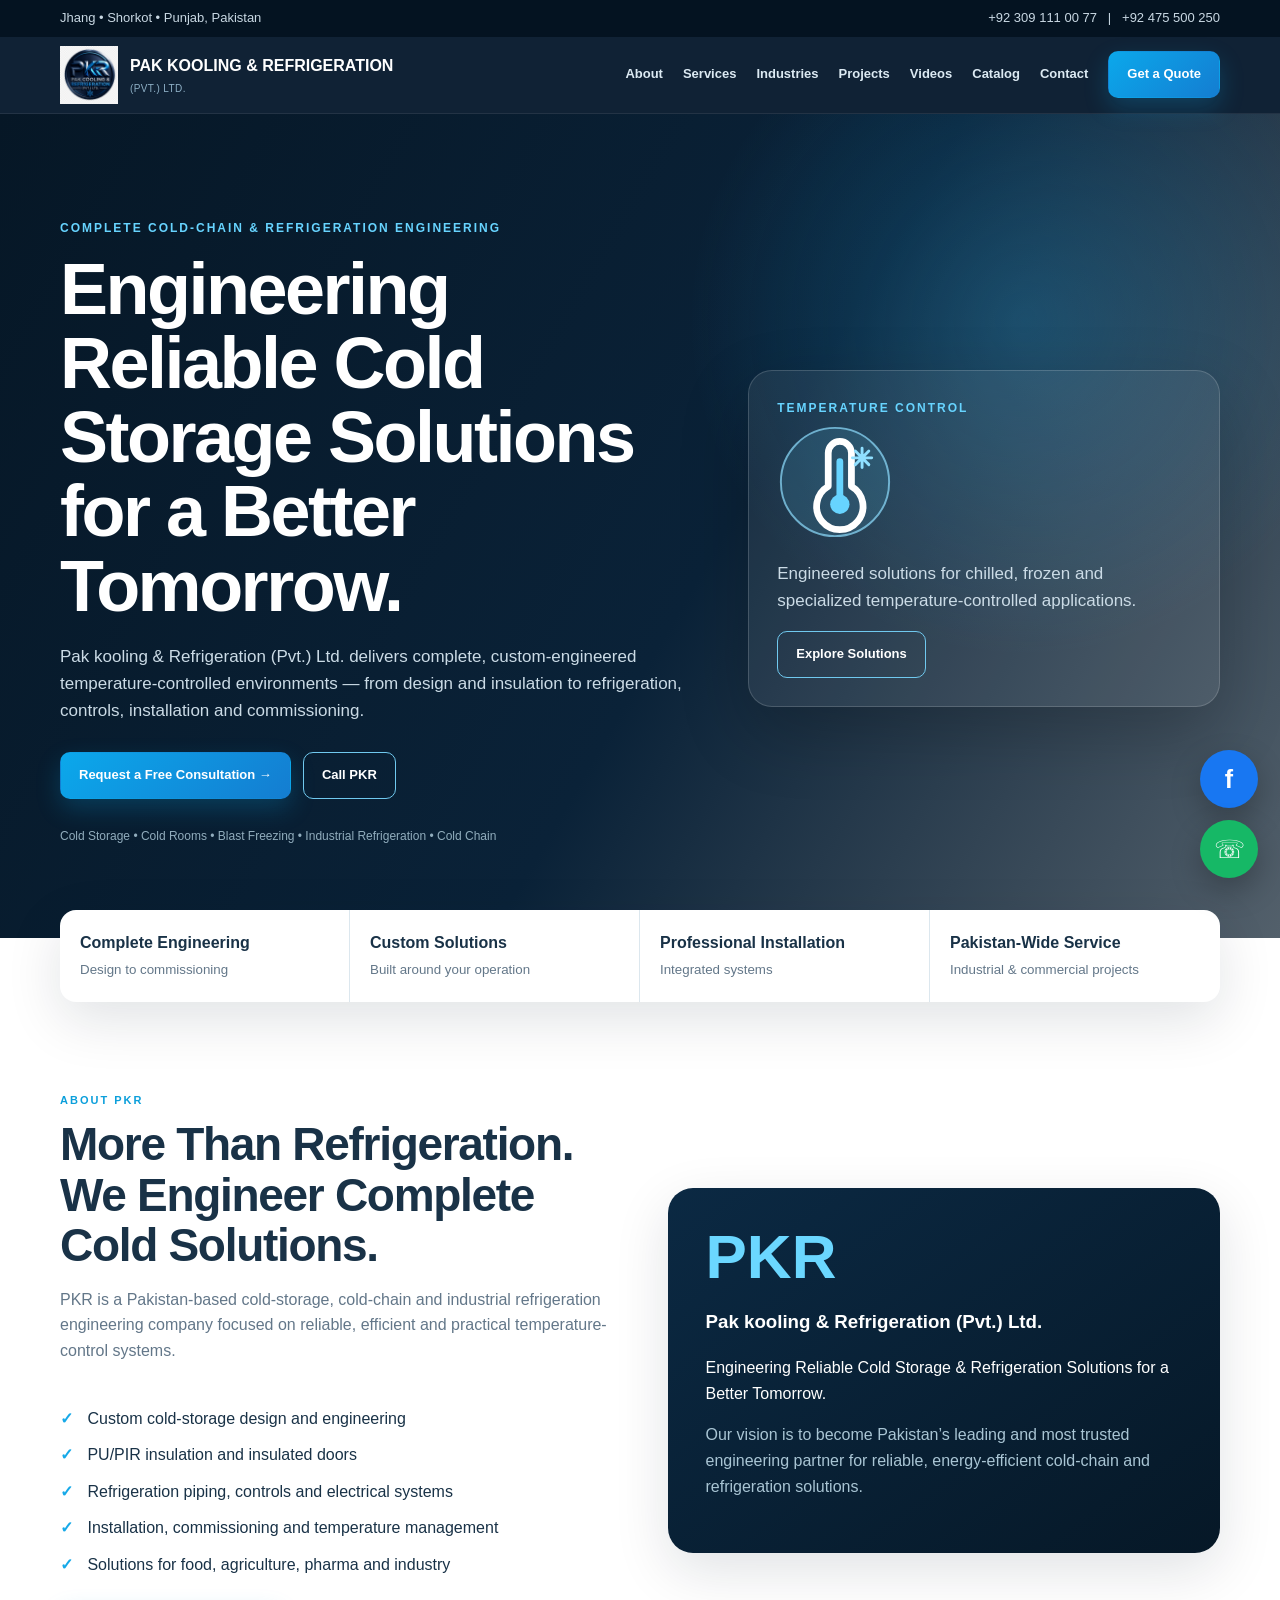
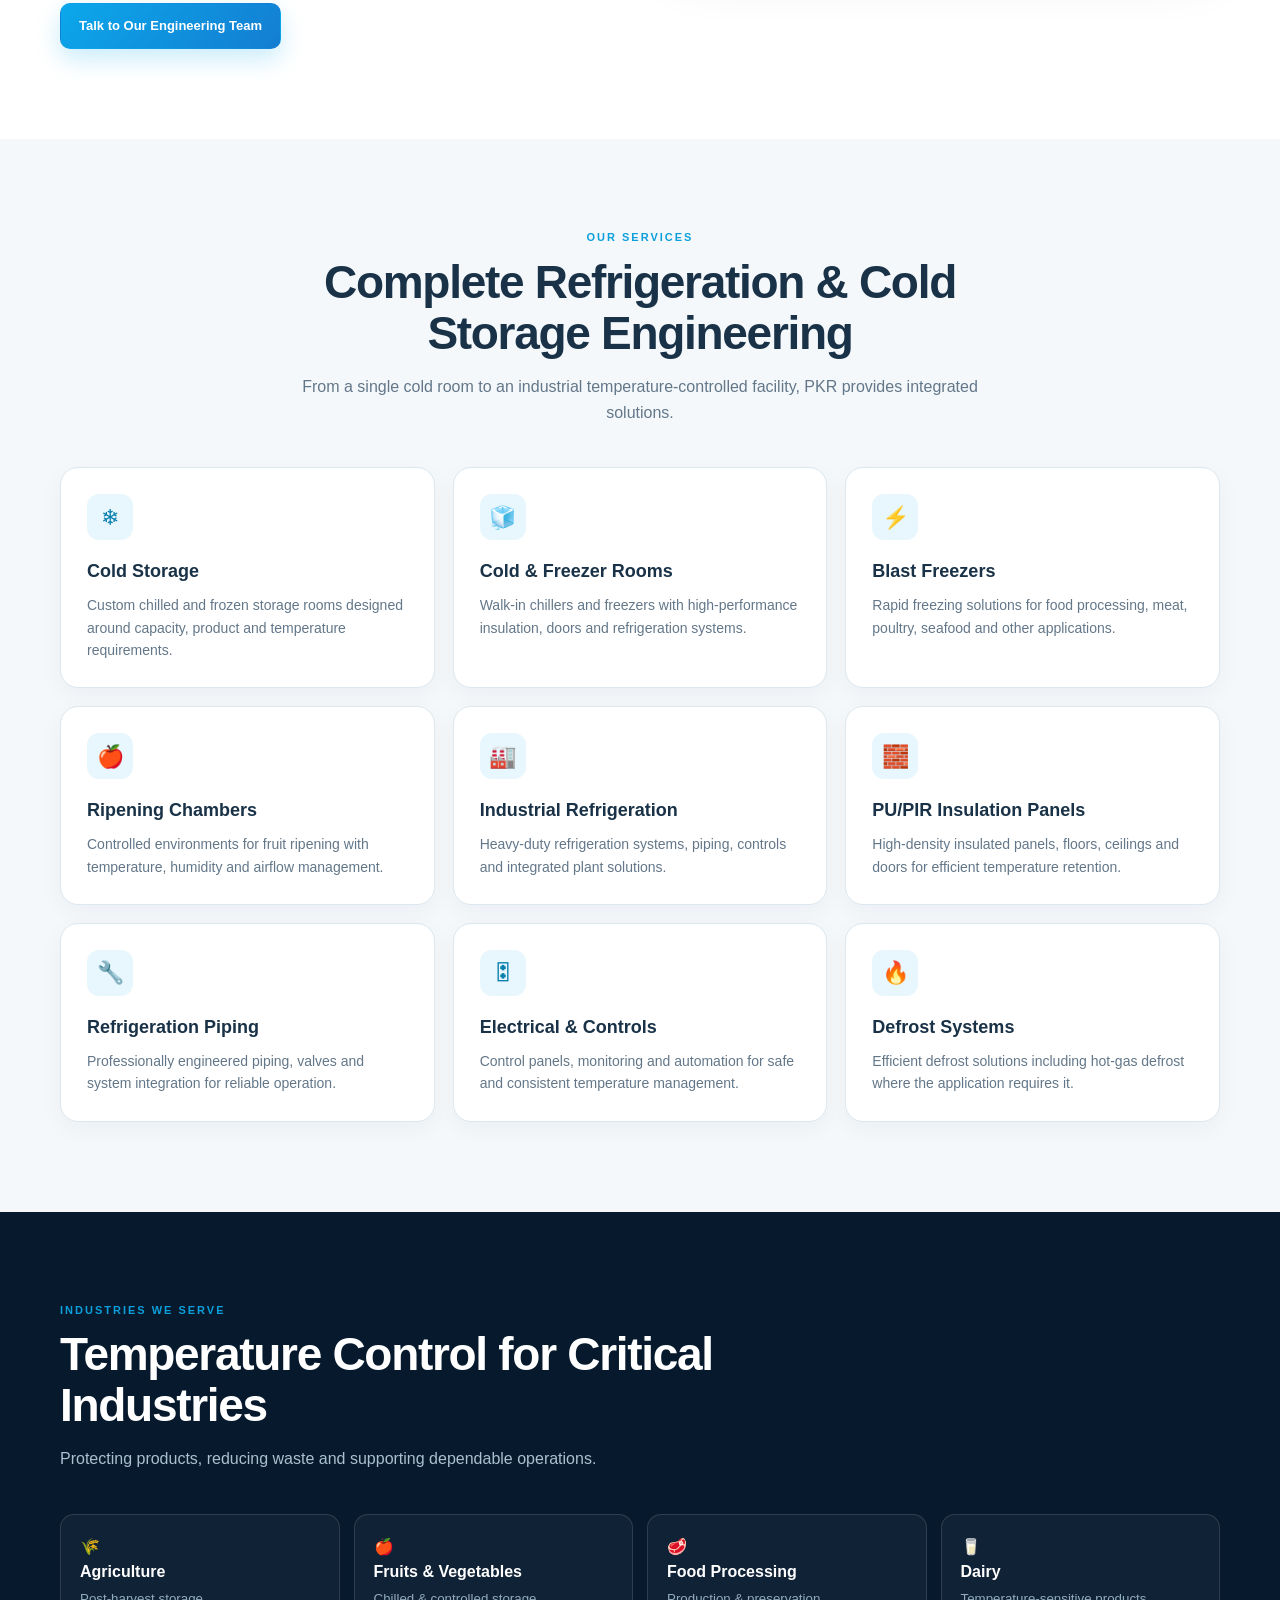
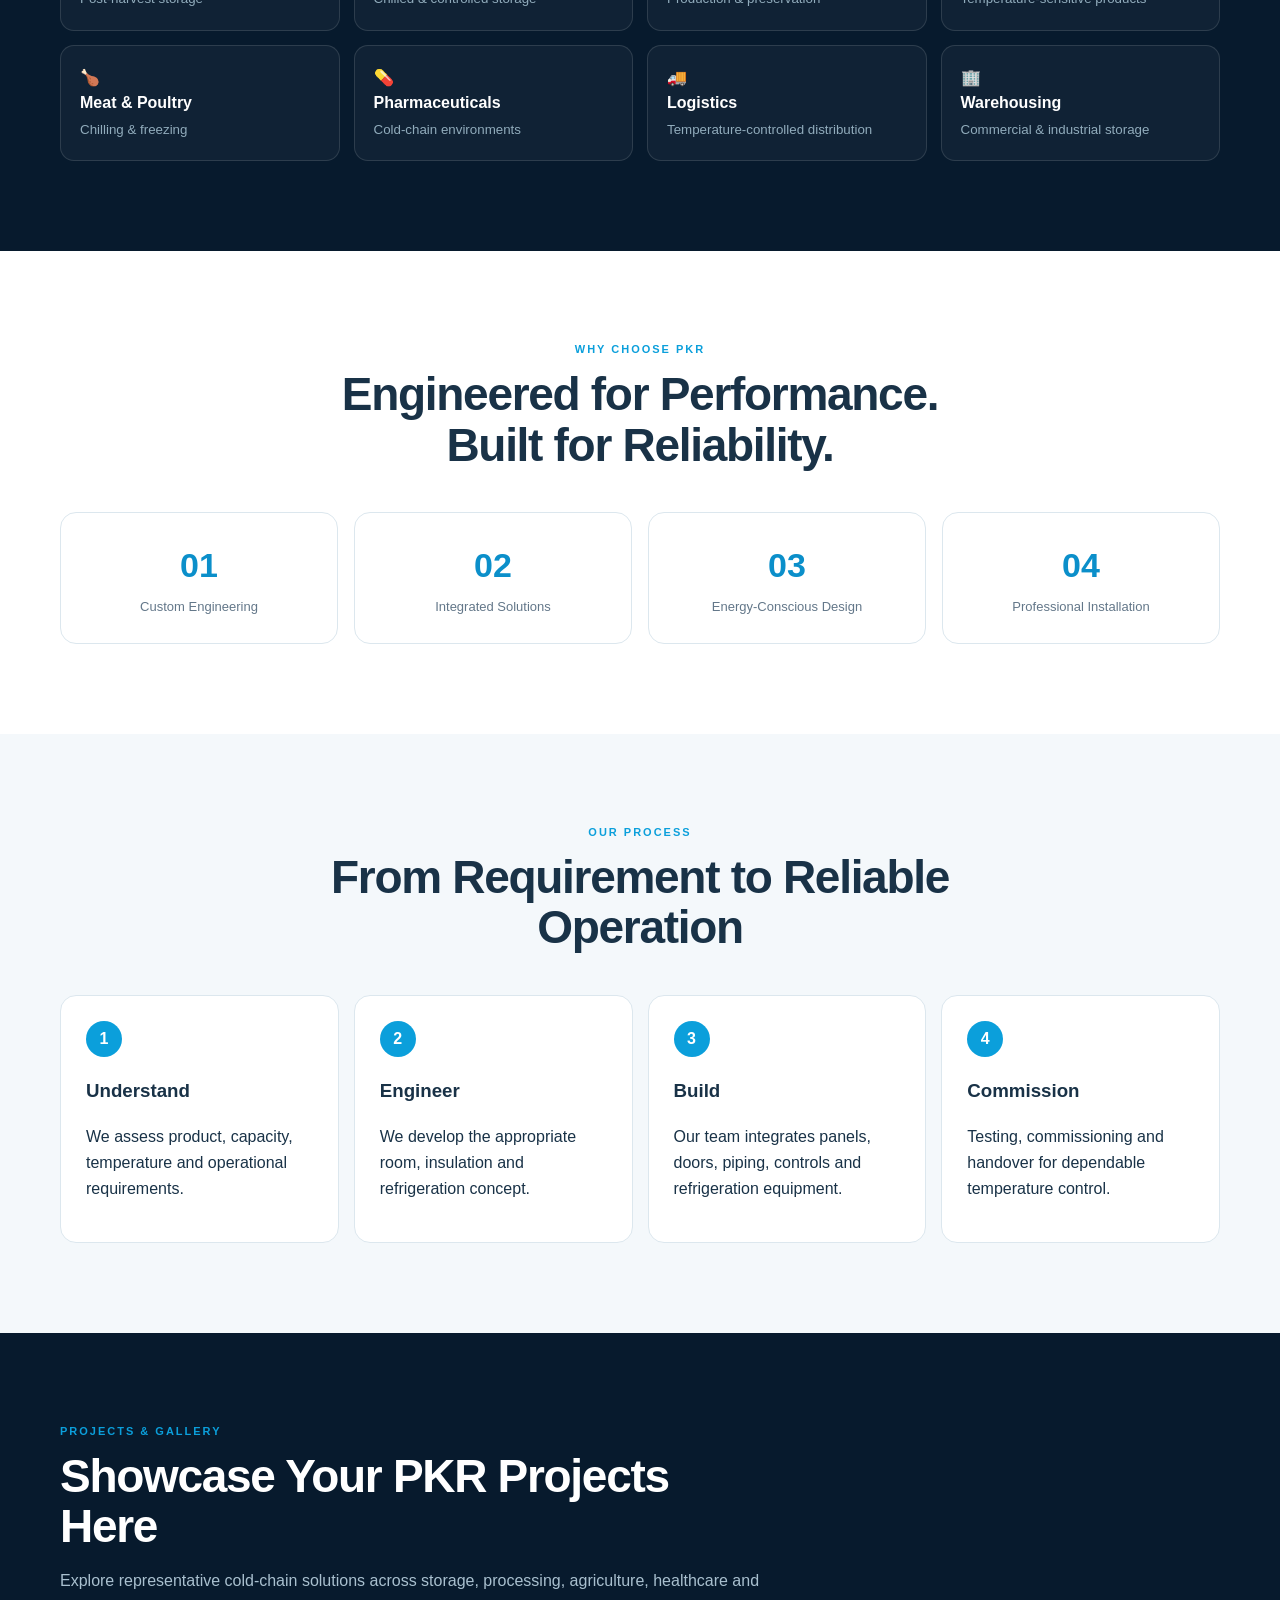
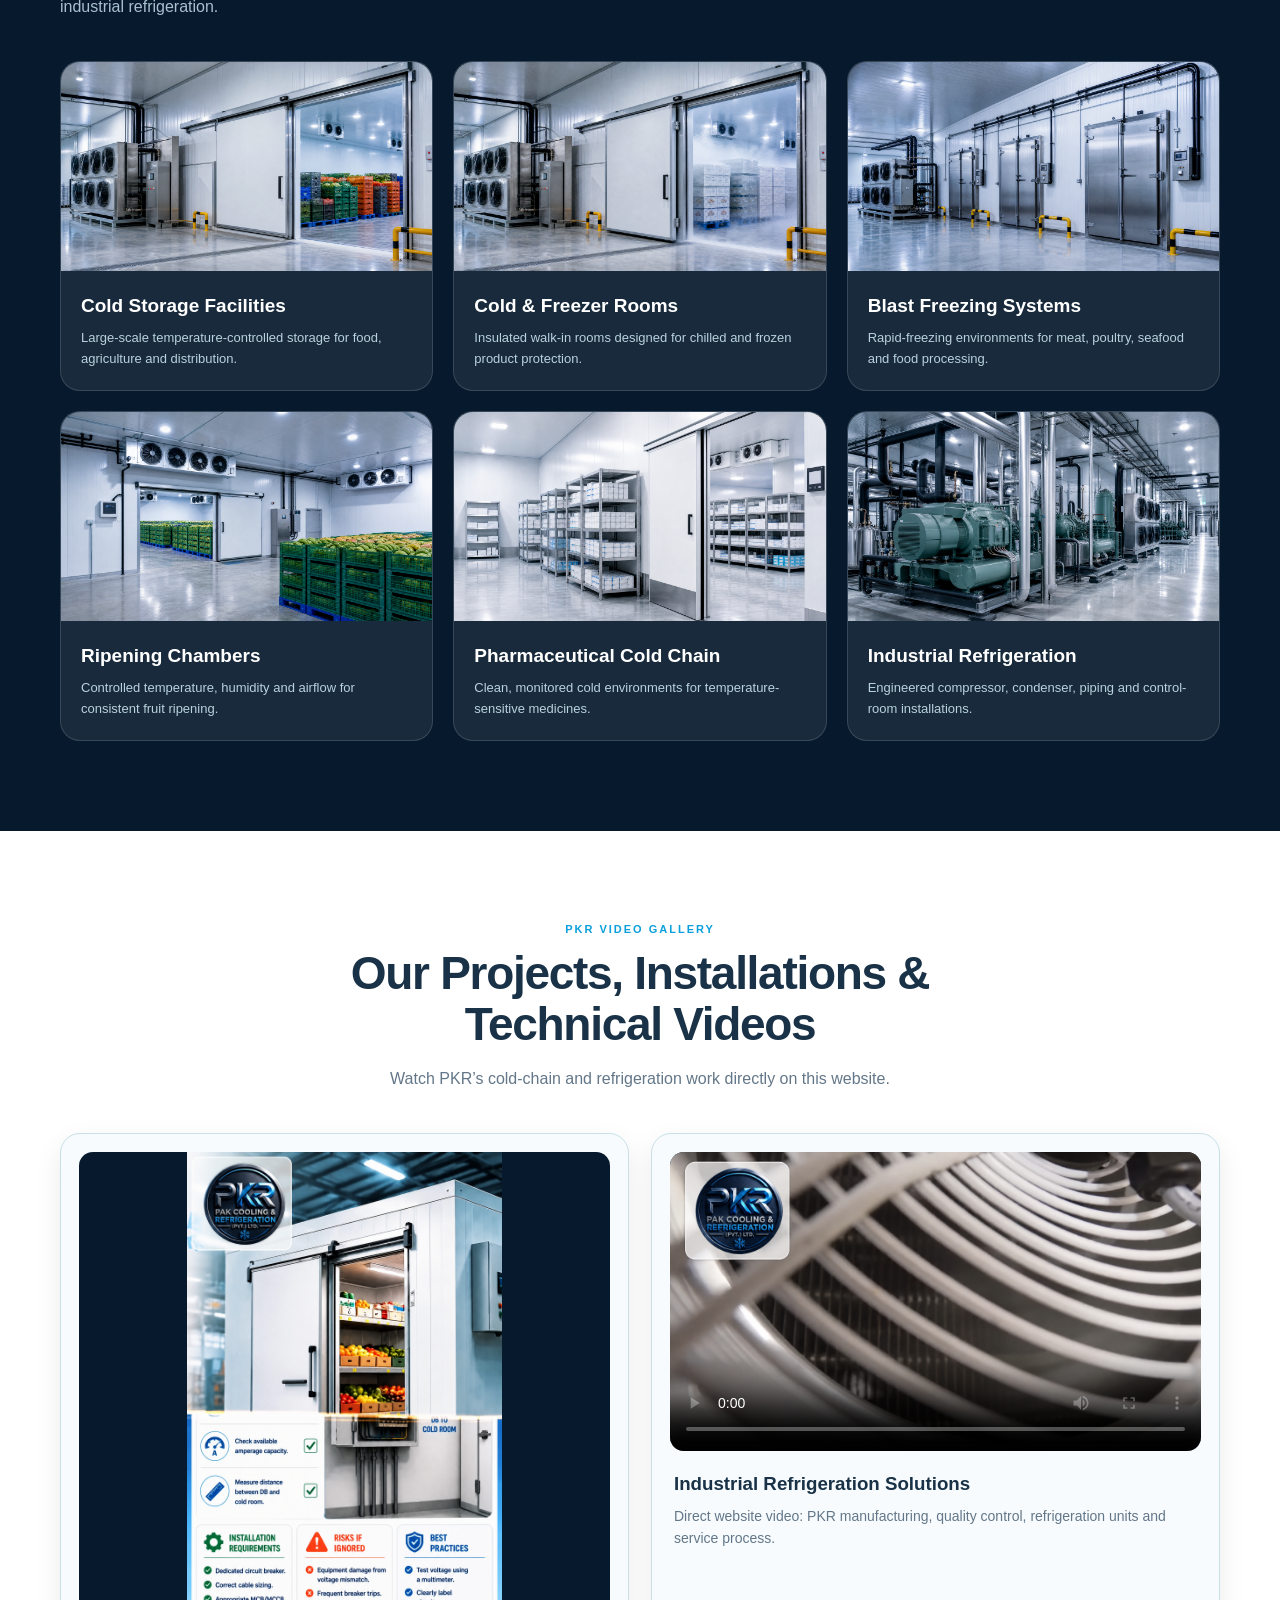
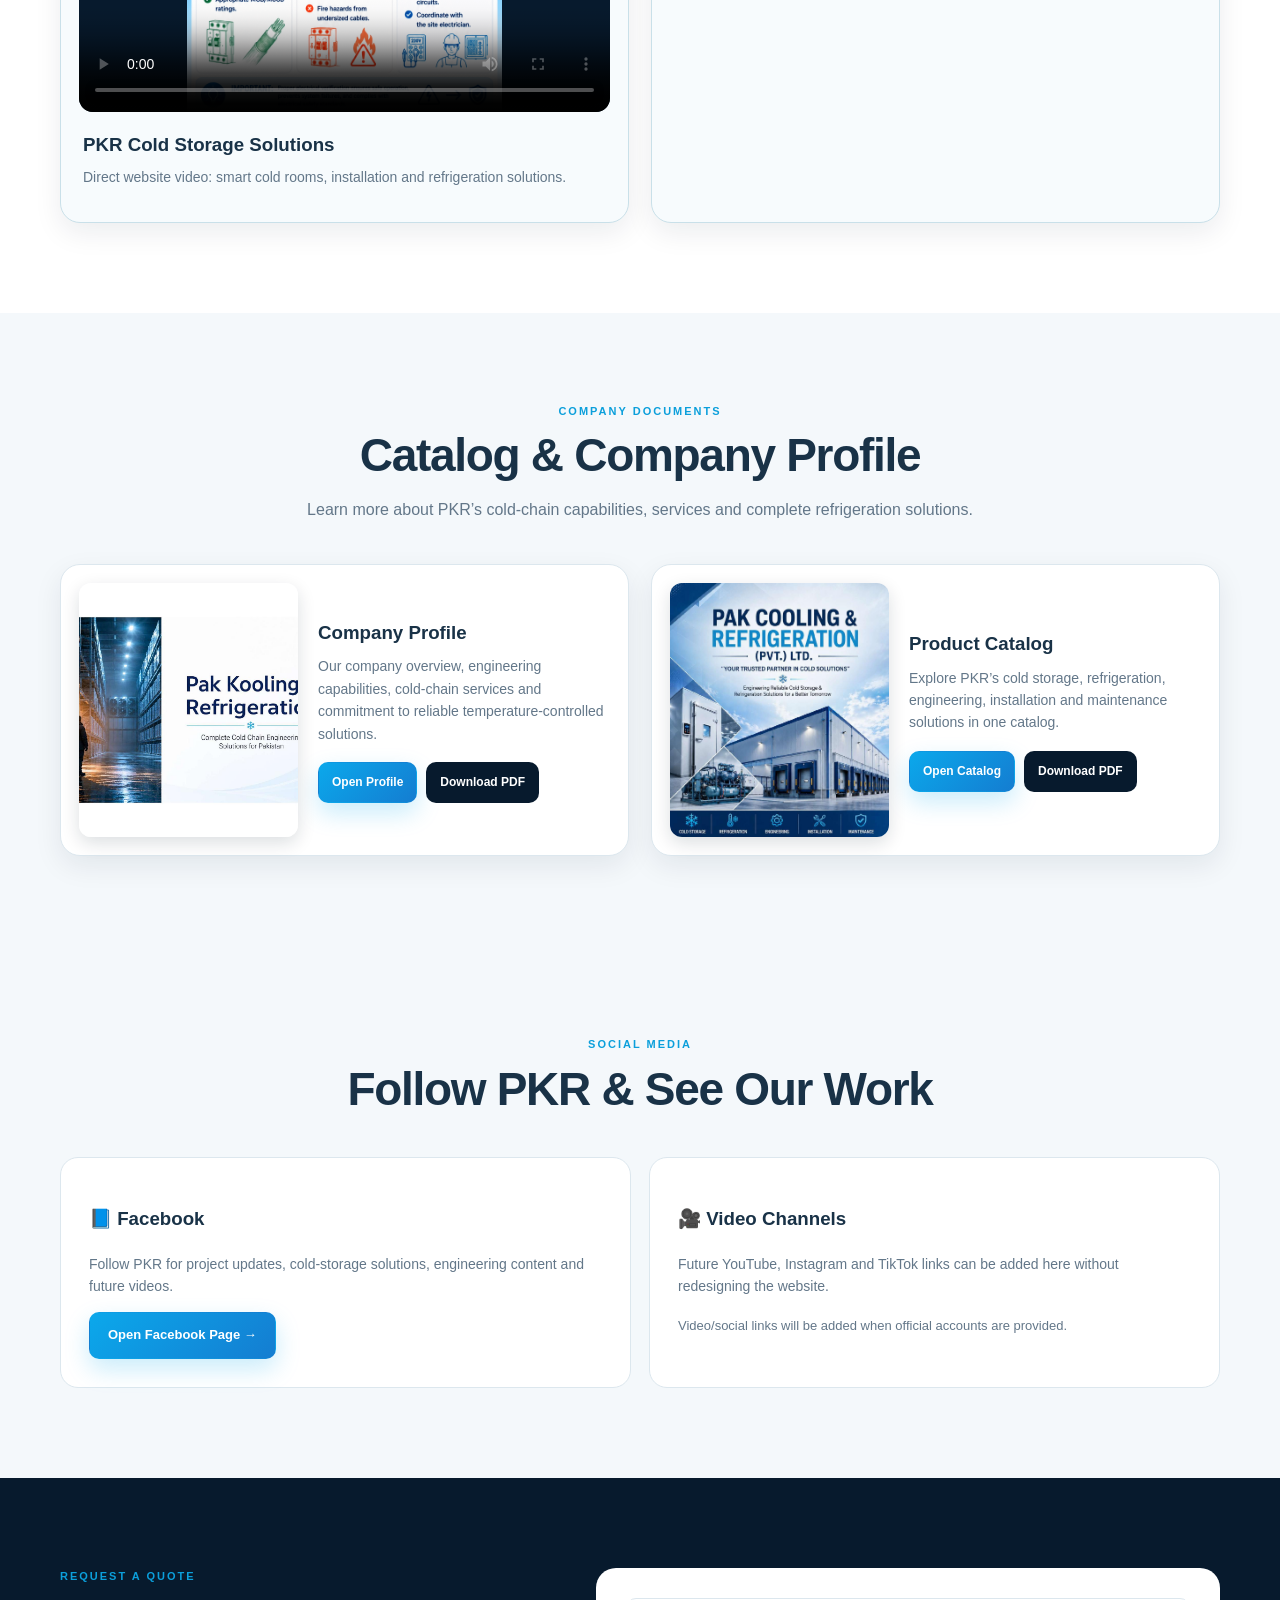
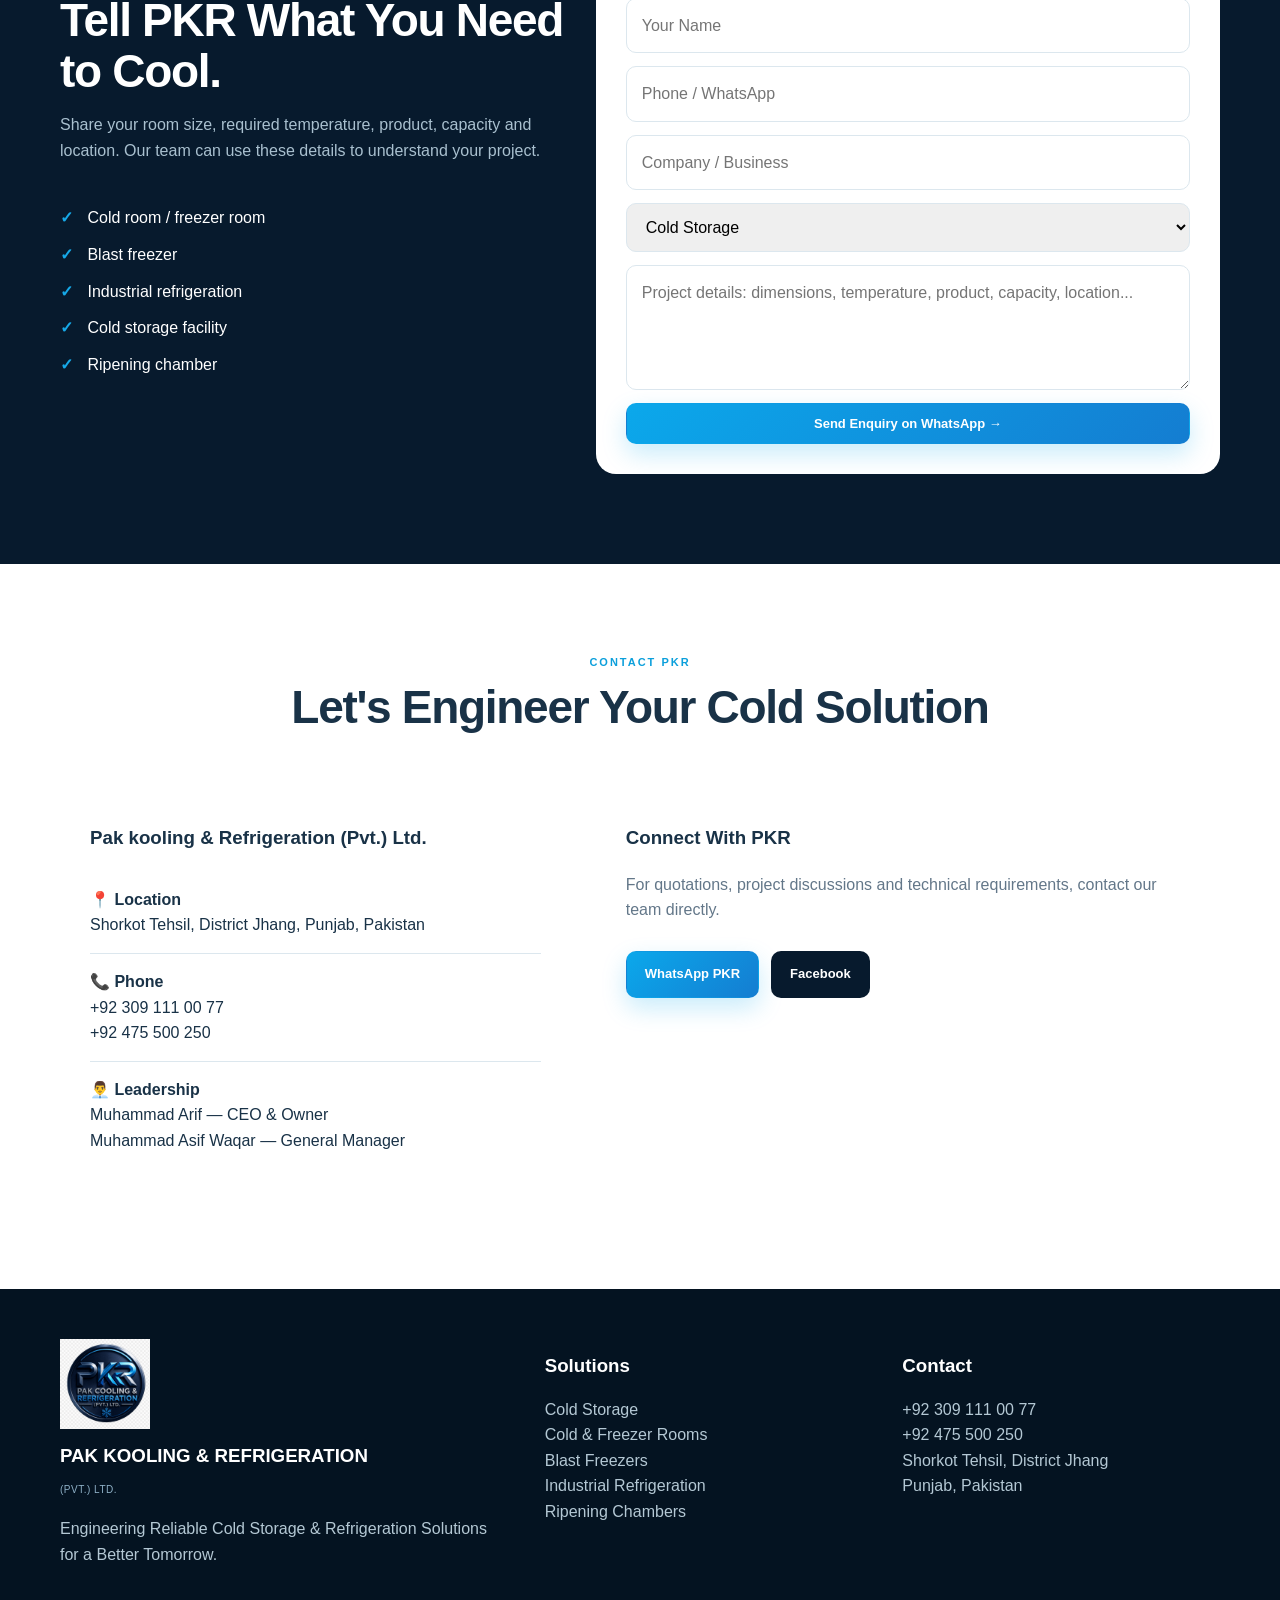
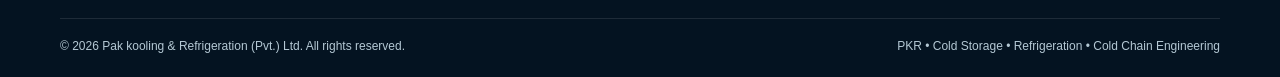
==== index.html @ 584b49db "Add company profile and product catalog PDFs" ====
<!DOCTYPE html>
<html lang="en">
<head>

<meta charset="UTF-8">

<meta name="viewport" content="width=device-width, initial-scale=1.0">

<title>Pak kooling & Refrigeration (Pvt.) Ltd. | Cold Storage & Refrigeration Pakistan</title>

<meta name="description" content="Pak kooling & Refrigeration (Pvt.) Ltd. provides complete cold storage, cold rooms, blast freezers, industrial refrigeration and cold-chain engineering solutions across Pakistan.">

<meta name="keywords" content="Cold Storage Pakistan, Cold Room Pakistan, Industrial Refrigeration Pakistan, Cold Chain Solutions Pakistan, Blast Freezer Pakistan, Refrigeration Company Pakistan, Freezer Room Pakistan, Cold Storage Engineering, Ripening Chamber Pakistan, Pharmaceutical Cold Storage">

<meta name="author" content="Pak kooling & Refrigeration (Pvt.) Ltd.">

<meta name="robots" content="index, follow">

<meta property="og:title" content="Pak kooling & Refrigeration (Pvt.) Ltd.">

<meta property="og:description" content="Engineering Reliable Cold Storage & Refrigeration Solutions for a Better Tomorrow">

<meta property="og:type" content="website">

<meta name="theme-color" content="#071a2d">

<link rel="icon" type="image/png" href="LOGO.png">

<style>

:root{
--navy:#071a2d;
--navy2:#0b2943;
--blue:#16a9e8;
--cyan:#6bd7ff;
--white:#fff;
--light:#f4f8fb;
--text:#193247;
--muted:#637789;
--line:#dce7ee;
--shadow:0 18px 55px rgba(7,26,45,.12);
--radius:18px
}

*{
box-sizing:border-box;
scroll-behavior:smooth
}

body{
margin:0;
font-family:Inter,Segoe UI,Arial,sans-serif;
color:var(--text);
background:#fff;
line-height:1.6
}

a{
text-decoration:none;
color:inherit
}

.container{
width:min(1160px,92%);
margin:auto
}

.topbar{
background:#041321;
color:#c9d8e3;
font-size:13px;
padding:8px 0
}

.topbar .container{
display:flex;
justify-content:space-between;
gap:20px;
flex-wrap:wrap
}

header{
position:sticky;
top:0;
z-index:100;
background:rgba(7,26,45,.96);
backdrop-filter:blur(10px);
border-bottom:1px solid rgba(255,255,255,.08)
}

.nav{
height:76px;
display:flex;
align-items:center;
justify-content:space-between;
gap:25px
}

/* WEBSITE LOGO */
.brand{
display:flex;
align-items:center;
gap:12px;
color:#fff;
font-weight:800;
min-width:0
}

.site-logo{
width:58px;
height:58px;
object-fit:contain;
display:block;
flex-shrink:0
}

.brand span{
display:block
}

.brand small{
display:block;
color:#8eb0c6;
font-weight:500;
font-size:10px;
letter-spacing:.4px;
margin-top:2px
}

nav{
display:flex;
gap:20px;
align-items:center
}

nav a{
color:#dceaf3;
font-size:13px;
font-weight:600
}

nav a:hover{
color:var(--cyan)
}

.btn{
display:inline-flex;
align-items:center;
justify-content:center;
gap:8px;
padding:12px 18px;
border-radius:10px;
font-weight:800;
font-size:13px;
border:1px solid transparent;
cursor:pointer
}

.btn-primary{
background:linear-gradient(135deg,#0ba8eb,#147dd1);
color:#fff;
box-shadow:0 10px 25px rgba(11,168,235,.22)
}

.btn-outline{
border-color:#70c9ef;
color:#fff
}

.menu{
display:none;
background:none;
border:0;
color:#fff;
font-size:25px;
cursor:pointer
}

.hero{
background:
radial-gradient(circle at 80% 25%,rgba(32,168,230,.25),transparent 28%),
linear-gradient(120deg,#061726,#0a2238 55%,#53606b);
color:#fff;
padding:105px 0 80px;
overflow:hidden
}

.hero-grid{
display:grid;
grid-template-columns:1.15fr .85fr;
gap:50px;
align-items:center
}

.eyebrow{
color:#67d4ff;
font-size:12px;
font-weight:900;
letter-spacing:2px;
text-transform:uppercase
}

h1{
font-size:clamp(42px,6vw,72px);
line-height:1.03;
margin:14px 0 20px;
letter-spacing:-2.5px
}

.hero p{
color:#cbdbe6;
max-width:650px;
font-size:17px
}

.actions{
display:flex;
gap:12px;
flex-wrap:wrap;
margin:28px 0
}

.hero-card{
border:1px solid rgba(255,255,255,.16);
background:rgba(255,255,255,.07);
border-radius:24px;
padding:28px;
box-shadow:0 25px 70px rgba(0,0,0,.2)
}

.hero-card .temp-icon{
width:116px;
height:116px;
margin:6px 0 20px;
color:#fff
}
.temp-icon svg{
display:block;
width:100%;
height:100%
}


.hero-card span{
color:#8fdfff
}

.quick{
margin-top:-28px;
position:relative;
z-index:5
}

.quick-grid{
display:grid;
grid-template-columns:repeat(4,1fr);
background:#fff;
border-radius:16px;
box-shadow:var(--shadow);
overflow:hidden
}

.quick-item{
padding:20px;
border-right:1px solid var(--line)
}

.quick-item:last-child{
border:0
}

.quick-item strong{
display:block
}

.quick-item small{
color:var(--muted)
}

section{
padding:90px 0
}

.light{
background:var(--light)
}

.dark{
background:var(--navy);
color:#fff
}

.section-head{
max-width:700px;
margin-bottom:42px
}

.section-head.center{
text-align:center;
margin-left:auto;
margin-right:auto
}

.kicker{
color:#0b9fdb;
font-size:11px;
font-weight:900;
letter-spacing:2px;
text-transform:uppercase
}

h2{
font-size:clamp(30px,4vw,46px);
line-height:1.1;
margin:10px 0 14px;
letter-spacing:-1.3px
}

.section-head p{
color:var(--muted)
}

.dark .section-head p{
color:#a9c0cf
}

.about-grid{
display:grid;
grid-template-columns:1fr 1fr;
gap:55px;
align-items:center
}

.about-box{
background:linear-gradient(145deg,#0b2943,#061827);
color:#fff;
border-radius:25px;
padding:38px;
box-shadow:var(--shadow)
}

.about-box .big{
font-size:62px;
font-weight:900;
color:var(--cyan);
line-height:1
}

.checks{
display:grid;
gap:11px;
margin:25px 0
}

.checks div:before{
content:"✓";
color:var(--blue);
font-weight:900;
margin-right:10px
}

.cards{
display:grid;
grid-template-columns:repeat(3,1fr);
gap:18px
}

.card{
background:#fff;
border:1px solid var(--line);
border-radius:var(--radius);
padding:26px;
transition:.25s;
box-shadow:0 7px 25px rgba(7,26,45,.04)
}

.card:hover{
transform:translateY(-5px);
box-shadow:var(--shadow);
border-color:#b8dfee
}

.icon{
width:46px;
height:46px;
border-radius:12px;
background:#e7f7fd;
color:#087faf;
display:grid;
place-items:center;
font-size:22px;
margin-bottom:17px
}

.card h3{
margin:0 0 8px;
font-size:18px
}

.card p{
margin:0;
color:var(--muted);
font-size:14px
}

.industry-grid{
display:grid;
grid-template-columns:repeat(4,1fr);
gap:14px
}

.industry{
border:1px solid rgba(255,255,255,.12);
padding:19px;
border-radius:14px;
background:rgba(255,255,255,.04)
}

.industry strong{
display:block
}

.industry small{
color:#91acbc
}

.stats{
display:grid;
grid-template-columns:repeat(4,1fr);
gap:16px;
margin-top:35px
}

.stat{
padding:25px;
border-radius:16px;
background:#fff;
border:1px solid var(--line);
text-align:center
}

.stat b{
font-size:34px;
color:#0b8fca;
display:block
}

.stat span{
color:var(--muted);
font-size:13px
}

.process{
display:grid;
grid-template-columns:repeat(4,1fr);
gap:15px
}

.step{
position:relative;
padding:25px;
background:#fff;
border:1px solid var(--line);
border-radius:16px
}

.step b{
display:grid;
place-items:center;
width:36px;
height:36px;
border-radius:50%;
background:#0b9fdb;
color:#fff;
margin-bottom:15px
}

.project-grid{
display:grid;
grid-template-columns:repeat(3,1fr);
gap:20px
}
.project-card{
background:rgba(255,255,255,.07);
border:1px solid rgba(255,255,255,.14);
border-radius:20px;
overflow:hidden;
transition:.25s
}
.project-card:hover{
transform:translateY(-5px);
box-shadow:0 18px 40px rgba(0,0,0,.22)
}
.project-card img{
width:100%;
aspect-ratio:16/9;
object-fit:cover;
display:block
}
.project-card-body{
padding:20px
}
.project-card h3{
margin:0 0 7px;
color:#fff;
font-size:19px
}
.project-card p{
margin:0;
color:#b9d2df;
font-size:13px
}

.video-grid{
display:grid;
grid-template-columns:repeat(2,1fr);
gap:22px
}
.video-box{
border:1px solid #c9e0e9;
border-radius:20px;
padding:18px;
background:#f7fbfd;
box-shadow:0 10px 28px rgba(7,26,45,.08)
}
.local-video-wrap{
position:relative;
border-radius:14px;
overflow:hidden;
background:#071a2d;
line-height:0;
display:flex;
justify-content:center
}
.local-video{
width:100%;
height:auto;
max-height:560px;
object-fit:contain;
display:block;
background:#071a2d
}
.video-box h3{
margin:18px 4px 6px
}
.video-box p{
margin:0 4px 15px;
color:var(--muted);
font-size:14px
}
.video-placeholder{
aspect-ratio:16/9;
display:grid;
place-items:center;
text-align:center;
padding:25px;
background:linear-gradient(145deg,#071a2d,#0c75a5);
color:#fff
}
.video-placeholder strong{
display:block;
font-size:22px;
margin-bottom:6px
}
.video-placeholder span{
color:#ccecf8;
font-size:13px
}

.facebook-cta{
display:inline-flex;
}

.documents-grid{
display:grid;
grid-template-columns:repeat(2,1fr);
gap:22px
}
.document-card{
display:grid;
grid-template-columns:minmax(150px,.75fr) 1fr;
gap:20px;
align-items:center;
padding:18px;
border:1px solid var(--line);
border-radius:20px;
background:#fff;
box-shadow:0 10px 28px rgba(7,26,45,.08)
}
.document-card img{
width:100%;
aspect-ratio:1/1.16;
object-fit:cover;
object-position:top;
border-radius:12px;
box-shadow:0 6px 18px rgba(7,26,45,.14)
}
.document-card h3{
margin:0 0 8px
}
.document-card p{
margin:0 0 17px;
color:var(--muted);
font-size:14px
}
.document-actions{
display:flex;
flex-wrap:wrap;
gap:9px
}
.document-actions .btn{
font-size:12px;
padding:10px 13px
}

.social{
display:grid;
grid-template-columns:1fr 1fr;
gap:18px
}

.social-card{
padding:28px;
border-radius:18px;
border:1px solid var(--line);
background:#fff
}

.social-card p{
color:var(--muted);
font-size:14px
}

.contact-grid{
display:grid;
grid-template-columns:.9fr 1.1fr;
gap:25px
}

.contact-card{
background:#fff;
color:var(--text);
border-radius:20px;
padding:30px
}

.contact-line{
padding:15px 0;
border-bottom:1px solid var(--line)
}

.contact-line:last-child{
border:0
}

form{
display:grid;
gap:13px
}

input,
textarea,
select{
width:100%;
padding:14px 15px;
border:1px solid var(--line);
border-radius:10px;
font:inherit
}

textarea{
min-height:125px;
resize:vertical
}

/* FOOTER */
footer{
background:#041321;
color:#b4c8d4;
padding:50px 0 20px
}

.footer-grid{
display:grid;
grid-template-columns:1.4fr 1fr 1fr;
gap:40px
}

.footer-grid h3{
color:#fff;
margin-top:12px;
margin-bottom:4px
}

.footer-grid small{
color:#8eb0c6;
font-size:10px;
letter-spacing:.5px
}

.footer-grid p{
color:#b4c8d4
}

.footer-logo{
width:90px;
height:90px;
object-fit:contain;
display:block;
margin-bottom:10px
}

.footer-bottom{
border-top:1px solid rgba(255,255,255,.1);
margin-top:35px;
padding-top:18px;
font-size:12px;
display:flex;
justify-content:space-between;
gap:15px;
flex-wrap:wrap
}

.float-wa,.float-fb{
position:fixed;
right:22px;
width:58px;
height:58px;
border-radius:50%;
display:grid;
place-items:center;
color:#fff;
font-size:25px;
box-shadow:0 12px 30px rgba(0,0,0,.25);
z-index:90
}
.float-wa{
bottom:22px;
background:#16b866
}
.float-fb{
bottom:92px;
background:#1877f2;
font-weight:900;
font-family:Arial,sans-serif
}

@media(max-width:900px){

nav{
display:none
}

.menu{
display:block
}

.hero-grid,
.about-grid,
.contact-grid{
grid-template-columns:1fr
}

.cards{
grid-template-columns:repeat(2,1fr)
}

.quick-grid,
.stats,
.industry-grid,
.process{
grid-template-columns:repeat(2,1fr)
}

.project-grid{
grid-template-columns:1fr 1fr
}

.footer-grid{
grid-template-columns:1fr 1fr
}

}

@media(max-width:600px){

.container{
width:min(100% - 28px,1160px)
}

.topbar{
font-size:11px
}

.topbar .container{
justify-content:center;
text-align:center;
gap:4px
}

.nav{
height:70px;
gap:10px
}

.site-logo{
width:52px;
height:52px
}

.brand{
gap:9px;
font-size:11px;
line-height:1.15;
max-width:calc(100% - 46px)
}

.brand span{
white-space:nowrap
}

.brand small{
font-size:8px
}

.menu{
padding:9px 4px
}

.hero{
padding:65px 0 58px
}

h1{
font-size:40px;
letter-spacing:-1.8px
}

.actions .btn{
width:100%
}

.cards,
.quick-grid,
.stats,
.industry-grid,
.process,
.social,
.project-grid,
.video-grid,
.documents-grid,
.footer-grid{
grid-template-columns:1fr
}

.quick-item{
border-right:0;
border-bottom:1px solid var(--line)
}

section{
padding:58px 0
}

.video-box{
padding:12px
}

.local-video{
max-height:460px
}

.hero-card .temp-icon{
width:94px;
height:94px;
margin-bottom:18px
}

.float-wa,.float-fb{
right:14px;
width:50px;
height:50px;
font-size:22px
}

.float-wa{
bottom:14px
}

.float-fb{
bottom:76px
}

.footer-logo{
width:80px;
height:80px
}

}

</style>

</head>

<body>
<!-- TOP BAR -->

<div class="topbar">

<div class="container">

<span>Jhang • Shorkot • Punjab, Pakistan</span>

<span>
+92 309 111 00 77 &nbsp; | &nbsp; +92 475 500 250
</span>

</div>

</div>


<!-- HEADER -->

<header>

<div class="container nav">

<a class="brand" href="#home">

<img
src="LOGO.png"
alt="Pak kooling & Refrigeration (Pvt.) Ltd."
class="site-logo"
>

<span>
PAK KOOLING & REFRIGERATION
<small>(PVT.) LTD.</small>
</span>

</a>


<nav id="main-navigation">

<a href="#about">About</a>

<a href="#services">Services</a>

<a href="#industries">Industries</a>

<a href="#projects">Projects</a>

<a href="#videos">Videos</a>

<a href="#documents">Catalog</a>

<a href="#contact">Contact</a>

<a class="btn btn-primary" href="#quote">
Get a Quote
</a>

</nav>


<button class="menu" type="button" onclick="toggleMenu()" aria-label="Open navigation menu" aria-expanded="false" aria-controls="main-navigation">
☰
</button>

</div>

</header>


<!-- MAIN -->

<main id="home">


<!-- HERO -->

<section class="hero">

<div class="container hero-grid">

<div>

<div class="eyebrow">
Complete Cold-Chain & Refrigeration Engineering
</div>

<h1>
Engineering Reliable Cold Storage Solutions for a Better Tomorrow.
</h1>

<p>
Pak kooling & Refrigeration (Pvt.) Ltd. delivers complete,
custom-engineered temperature-controlled environments —
from design and insulation to refrigeration, controls,
installation and commissioning.
</p>

<div class="actions">

<a class="btn btn-primary" href="#quote">
Request a Free Consultation →
</a>

<a class="btn btn-outline" href="tel:+923091110077">
Call PKR
</a>

</div>

<p style="font-size:12px;color:#91adbd">
Cold Storage • Cold Rooms • Blast Freezing • Industrial Refrigeration • Cold Chain
</p>

</div>


<div class="hero-card">

<div class="eyebrow">
Temperature Control
</div>

<div class="temp-icon" role="img" aria-label="Temperature control icon">
<svg viewBox="0 0 120 120" xmlns="http://www.w3.org/2000/svg" aria-hidden="true">
<title>Temperature control</title>
<circle cx="60" cy="60" r="56" fill="rgba(103,212,255,.12)" stroke="rgba(143,223,255,.7)" stroke-width="2"/>
<path d="M53 30a12 12 0 0 1 24 0v34.5a24 24 0 1 1-24 0V30Z" fill="none" stroke="currentColor" stroke-width="7" stroke-linejoin="round"/>
<path d="M65 39v38" stroke="#67d4ff" stroke-width="7" stroke-linecap="round"/>
<circle cx="65" cy="83" r="10" fill="#67d4ff"/>
<path d="M88 25v20M78 35h20M81 28l14 14M95 28 81 42" stroke="#8fdfff" stroke-width="3" stroke-linecap="round"/>
</svg>
</div>

<p>
Engineered solutions for chilled, frozen and specialized
temperature-controlled applications.
</p>

<a class="btn btn-outline" href="#services">
Explore Solutions
</a>

</div>

</div>

</section>


<!-- QUICK FEATURES -->

<div class="quick">

<div class="container quick-grid">

<div class="quick-item">
<strong>Complete Engineering</strong>
<small>Design to commissioning</small>
</div>

<div class="quick-item">
<strong>Custom Solutions</strong>
<small>Built around your operation</small>
</div>

<div class="quick-item">
<strong>Professional Installation</strong>
<small>Integrated systems</small>
</div>

<div class="quick-item">
<strong>Pakistan-Wide Service</strong>
<small>Industrial & commercial projects</small>
</div>

</div>

</div>


<!-- ABOUT -->

<section id="about">

<div class="container about-grid">

<div>

<div class="section-head">

<div class="kicker">
About PKR
</div>

<h2>
More Than Refrigeration. We Engineer Complete Cold Solutions.
</h2>

<p>
PKR is a Pakistan-based cold-storage, cold-chain and industrial
refrigeration engineering company focused on reliable,
efficient and practical temperature-control systems.
</p>

</div>


<div class="checks">

<div>
Custom cold-storage design and engineering
</div>

<div>
PU/PIR insulation and insulated doors
</div>

<div>
Refrigeration piping, controls and electrical systems
</div>

<div>
Installation, commissioning and temperature management
</div>

<div>
Solutions for food, agriculture, pharma and industry
</div>

</div>


<a class="btn btn-primary" href="#contact">
Talk to Our Engineering Team
</a>

</div>


<div class="about-box">

<div class="big">
PKR
</div>

<h3>
Pak kooling & Refrigeration (Pvt.) Ltd.
</h3>

<p>
Engineering Reliable Cold Storage & Refrigeration Solutions for a Better Tomorrow.
</p>

<p style="color:#a9c5d4">
Our vision is to become Pakistan’s leading and most trusted
engineering partner for reliable, energy-efficient cold-chain
and refrigeration solutions.
</p>

</div>

</div>

</section>


<!-- SERVICES -->

<section class="light" id="services">

<div class="container">

<div class="section-head center">

<div class="kicker">
Our Services
</div>

<h2>
Complete Refrigeration & Cold Storage Engineering
</h2>

<p>
From a single cold room to an industrial temperature-controlled
facility, PKR provides integrated solutions.
</p>

</div>


<div class="cards">


<div class="card">

<div class="icon">❄</div>

<h3>
Cold Storage
</h3>

<p>
Custom chilled and frozen storage rooms designed around
capacity, product and temperature requirements.
</p>

</div>


<div class="card">

<div class="icon">🧊</div>

<h3>
Cold & Freezer Rooms
</h3>

<p>
Walk-in chillers and freezers with high-performance
insulation, doors and refrigeration systems.
</p>

</div>


<div class="card">

<div class="icon">⚡</div>

<h3>
Blast Freezers
</h3>

<p>
Rapid freezing solutions for food processing, meat,
poultry, seafood and other applications.
</p>

</div>


<div class="card">

<div class="icon">🍎</div>

<h3>
Ripening Chambers
</h3>

<p>
Controlled environments for fruit ripening with
temperature, humidity and airflow management.
</p>

</div>


<div class="card">

<div class="icon">🏭</div>

<h3>
Industrial Refrigeration
</h3>

<p>
Heavy-duty refrigeration systems, piping, controls
and integrated plant solutions.
</p>

</div>


<div class="card">

<div class="icon">🧱</div>

<h3>
PU/PIR Insulation Panels
</h3>

<p>
High-density insulated panels, floors, ceilings and
doors for efficient temperature retention.
</p>

</div>


<div class="card">

<div class="icon">🔧</div>

<h3>
Refrigeration Piping
</h3>

<p>
Professionally engineered piping, valves and system
integration for reliable operation.
</p>

</div>


<div class="card">

<div class="icon">🎛</div>

<h3>
Electrical & Controls
</h3>

<p>
Control panels, monitoring and automation for safe
and consistent temperature management.
</p>

</div>


<div class="card">

<div class="icon">🔥</div>

<h3>
Defrost Systems
</h3>

<p>
Efficient defrost solutions including hot-gas defrost
where the application requires it.
</p>

</div>


</div>

</div>

</section>


<!-- INDUSTRIES -->

<section class="dark" id="industries">

<div class="container">

<div class="section-head">

<div class="kicker">
Industries We Serve
</div>

<h2>
Temperature Control for Critical Industries
</h2>

<p>
Protecting products, reducing waste and supporting dependable operations.
</p>

</div>


<div class="industry-grid">


<div class="industry">
🌾
<strong>Agriculture</strong>
<small>Post-harvest storage</small>
</div>


<div class="industry">
🍎
<strong>Fruits & Vegetables</strong>
<small>Chilled & controlled storage</small>
</div>


<div class="industry">
🥩
<strong>Food Processing</strong>
<small>Production & preservation</small>
</div>


<div class="industry">
🥛
<strong>Dairy</strong>
<small>Temperature-sensitive products</small>
</div>


<div class="industry">
🍗
<strong>Meat & Poultry</strong>
<small>Chilling & freezing</small>
</div>


<div class="industry">
💊
<strong>Pharmaceuticals</strong>
<small>Cold-chain environments</small>
</div>


<div class="industry">
🚚
<strong>Logistics</strong>
<small>Temperature-controlled distribution</small>
</div>


<div class="industry">
🏢
<strong>Warehousing</strong>
<small>Commercial & industrial storage</small>
</div>


</div>

</div>

</section>


<!-- WHY PKR -->

<section>

<div class="container">

<div class="section-head center">

<div class="kicker">
Why Choose PKR
</div>

<h2>
Engineered for Performance. Built for Reliability.
</h2>

</div>


<div class="stats">


<div class="stat">
<b>01</b>
<span>Custom Engineering</span>
</div>


<div class="stat">
<b>02</b>
<span>Integrated Solutions</span>
</div>


<div class="stat">
<b>03</b>
<span>Energy-Conscious Design</span>
</div>


<div class="stat">
<b>04</b>
<span>Professional Installation</span>
</div>


</div>

</div>

</section>


<!-- PROCESS -->

<section class="light">

<div class="container">

<div class="section-head center">

<div class="kicker">
Our Process
</div>

<h2>
From Requirement to Reliable Operation
</h2>

</div>


<div class="process">


<div class="step">

<b>1</b>

<h3>
Understand
</h3>

<p>
We assess product, capacity, temperature and operational requirements.
</p>

</div>


<div class="step">

<b>2</b>

<h3>
Engineer
</h3>

<p>
We develop the appropriate room, insulation and refrigeration concept.
</p>

</div>


<div class="step">

<b>3</b>

<h3>
Build
</h3>

<p>
Our team integrates panels, doors, piping, controls and refrigeration equipment.
</p>

</div>


<div class="step">

<b>4</b>

<h3>
Commission
</h3>

<p>
Testing, commissioning and handover for dependable temperature control.
</p>

</div>


</div>

</div>

</section>


<!-- PROJECTS -->

<section class="dark" id="projects">

<div class="container">

<div class="section-head">

<div class="kicker">
Projects & Gallery
</div>

<h2>
Showcase Your PKR Projects Here
</h2>

<p>
Explore representative cold-chain solutions across storage, processing, agriculture, healthcare and industrial refrigeration.
</p>

</div>

<div class="project-grid">
<div class="project-card">
<img src="assets/project-cold-storage.jpg" alt="Modern cold storage facility with refrigeration equipment and produce crates">
<div class="project-card-body"><h3>Cold Storage Facilities</h3><p>Large-scale temperature-controlled storage for food, agriculture and distribution.</p></div>
</div>
<div class="project-card">
<img src="assets/project-freezer-room.jpg" alt="Walk-in freezer room with insulated doors and frozen goods">
<div class="project-card-body"><h3>Cold & Freezer Rooms</h3><p>Insulated walk-in rooms designed for chilled and frozen product protection.</p></div>
</div>
<div class="project-card">
<img src="assets/project-blast-freezer.jpg" alt="Industrial blast freezer installation with refrigeration piping">
<div class="project-card-body"><h3>Blast Freezing Systems</h3><p>Rapid-freezing environments for meat, poultry, seafood and food processing.</p></div>
</div>
<div class="project-card">
<img src="assets/project-ripening-chamber.jpg" alt="Fruit ripening chamber with organized produce crates">
<div class="project-card-body"><h3>Ripening Chambers</h3><p>Controlled temperature, humidity and airflow for consistent fruit ripening.</p></div>
</div>
<div class="project-card">
<img src="assets/project-pharma-cold-chain.jpg" alt="Pharmaceutical cold-chain room with organized medical storage">
<div class="project-card-body"><h3>Pharmaceutical Cold Chain</h3><p>Clean, monitored cold environments for temperature-sensitive medicines.</p></div>
</div>
<div class="project-card">
<img src="assets/project-industrial-refrigeration.jpg" alt="Industrial refrigeration plant with compressors and insulated piping">
<div class="project-card-body"><h3>Industrial Refrigeration</h3><p>Engineered compressor, condenser, piping and control-room installations.</p></div>
</div>
</div>
</div>

</section>


<!-- VIDEOS -->

<section id="videos">

<div class="container">

<div class="section-head center">

<div class="kicker">
PKR Video Gallery
</div>

<h2>
Our Projects, Installations & Technical Videos
</h2>

<p>
Watch PKR’s cold-chain and refrigeration work directly on this website.
</p>

</div>


<div class="video-grid">
<div class="video-box">
<div class="local-video-wrap">
<video class="local-video" controls preload="metadata" poster="assets/pkr-cold-storage-video-1-poster.png">
<source src="assets/pkr-cold-storage-video-1.mp4" type="video/mp4">
Aap ka browser video playback support nahi karta.
</video>
</div>
<h3>PKR Cold Storage Solutions</h3>
<p>Direct website video: smart cold rooms, installation and refrigeration solutions.</p>
</div>
<div class="video-box">
<div class="local-video-wrap">
<video class="local-video" controls preload="metadata" poster="assets/pkr-industrial-refrigeration-video-2-poster.png">
<source src="assets/pkr-industrial-refrigeration-video-2.mp4" type="video/mp4">
Aap ka browser video playback support nahi karta.
</video>
</div>
<h3>Industrial Refrigeration Solutions</h3>
<p>Direct website video: PKR manufacturing, quality control, refrigeration units and service process.</p>
</div>
</div>
</div>

</section>


<!-- COMPANY DOCUMENTS -->

<section class="light" id="documents">

<div class="container">

<div class="section-head center">

<div class="kicker">Company Documents</div>

<h2>Catalog & Company Profile</h2>

<p>Learn more about PKR’s cold-chain capabilities, services and complete refrigeration solutions.</p>

</div>

<div class="documents-grid">
<div class="document-card">
<img src="assets/documents/pkr-company-profile-cover.jpg" alt="Cover of the Pak Kooling and Refrigeration company profile">
<div>
<h3>Company Profile</h3>
<p>Our company overview, engineering capabilities, cold-chain services and commitment to reliable temperature-controlled solutions.</p>
<div class="document-actions">
<a class="btn btn-primary" href="assets/documents/pkr-company-profile.pdf" target="_blank" rel="noopener">Open Profile</a>
<a class="btn" style="background:#071a2d;color:#fff" href="assets/documents/pkr-company-profile.pdf" download>Download PDF</a>
</div>
</div>
</div>
<div class="document-card">
<img src="assets/documents/pkr-product-catalog-cover.jpg" alt="Cover of the Pak Kooling and Refrigeration product catalog">
<div>
<h3>Product Catalog</h3>
<p>Explore PKR’s cold storage, refrigeration, engineering, installation and maintenance solutions in one catalog.</p>
<div class="document-actions">
<a class="btn btn-primary" href="assets/documents/pkr-product-catalog.pdf" target="_blank" rel="noopener">Open Catalog</a>
<a class="btn" style="background:#071a2d;color:#fff" href="assets/documents/pkr-product-catalog.pdf" download>Download PDF</a>
</div>
</div>
</div>
</div>

</div>

</section>


<!-- SOCIAL MEDIA -->

<section class="light">

<div class="container">

<div class="section-head center">

<div class="kicker">
Social Media
</div>

<h2>
Follow PKR & See Our Work
</h2>

</div>


<div class="social">


<div class="social-card">

<h3>
📘 Facebook
</h3>

<p>
Follow PKR for project updates, cold-storage solutions,
engineering content and future videos.
</p>

<a
class="btn btn-primary"
href="https://www.facebook.com/profile.php?id=61593010719325"
target="_blank"
rel="noopener"
>
Open Facebook Page →
</a>

</div>


<div class="social-card">

<h3>
🎥 Video Channels
</h3>

<p>
Future YouTube, Instagram and TikTok links can be added
here without redesigning the website.
</p>

<span style="color:#637789;font-size:13px">
Video/social links will be added when official accounts are provided.
</span>

</div>


</div>

</div>

</section>


<!-- QUOTE -->

<section class="dark" id="quote">

<div class="container contact-grid">


<div>

<div class="section-head">

<div class="kicker">
Request a Quote
</div>

<h2>
Tell PKR What You Need to Cool.
</h2>

<p>
Share your room size, required temperature, product,
capacity and location. Our team can use these details
to understand your project.
</p>

</div>


<div class="checks">

<div>
Cold room / freezer room
</div>

<div>
Blast freezer
</div>

<div>
Industrial refrigeration
</div>

<div>
Cold storage facility
</div>

<div>
Ripening chamber
</div>

</div>

</div>


<div class="contact-card">

<form onsubmit="sendQuote(event)">

<input
id="name"
required
placeholder="Your Name"
>

<input
id="phone"
required
placeholder="Phone / WhatsApp"
>

<input
id="company"
placeholder="Company / Business"
>

<select id="service">

<option>Cold Storage</option>

<option>
Cold Room / Freezer Room
</option>

<option>
Blast Freezer
</option>

<option>
Industrial Refrigeration
</option>

<option>
Ripening Chamber
</option>

<option>
Other
</option>

</select>


<textarea
id="details"
placeholder="Project details: dimensions, temperature, product, capacity, location..."
></textarea>


<button
class="btn btn-primary"
type="submit"
>
Send Enquiry on WhatsApp →
</button>

</form>

</div>


</div>

</section>


<!-- CONTACT -->

<section id="contact">

<div class="container">

<div class="section-head center">

<div class="kicker">
Contact PKR
</div>

<h2>
Let's Engineer Your Cold Solution
</h2>

</div>


<div class="contact-grid">


<div class="contact-card">

<h3>
Pak kooling & Refrigeration (Pvt.) Ltd.
</h3>


<div class="contact-line">

<strong>
📍 Location
</strong>

<br>

Shorkot Tehsil, District Jhang,
Punjab, Pakistan

</div>


<div class="contact-line">

<strong>
📞 Phone
</strong>

<br>

<a href="tel:+923091110077">
+92 309 111 00 77
</a>

<br>

<a href="tel:+92475500250">
+92 475 500 250
</a>

</div>


<div class="contact-line">

<strong>
👨‍💼 Leadership
</strong>

<br>

Muhammad Arif — CEO & Owner

<br>

Muhammad Asif Waqar — General Manager

</div>


</div>


<div class="contact-card">

<h3>
Connect With PKR
</h3>

<p style="color:#637789">

For quotations, project discussions and technical
requirements, contact our team directly.

</p>


<div class="actions">

<a
class="btn btn-primary"
href="https://wa.me/923091110077"
target="_blank"
rel="noopener"
>
WhatsApp PKR
</a>


<a
class="btn"
style="background:#071a2d;color:#fff"
href="https://www.facebook.com/profile.php?id=61593010719325"
target="_blank"
rel="noopener"
>
Facebook
</a>

</div>

</div>


</div>

</div>

</section>


</main>


<!-- FOOTER -->

<footer>

<div class="container footer-grid">


<!-- FOOTER BRAND -->

<div>

<img
src="LOGO.png"
alt="Pak kooling & Refrigeration (Pvt.) Ltd."
class="footer-logo"
>

<h3>
PAK KOOLING & REFRIGERATION
</h3>

<small>
(PVT.) LTD.
</small>

<p>
Engineering Reliable Cold Storage & Refrigeration
Solutions for a Better Tomorrow.
</p>

</div>


<!-- FOOTER SOLUTIONS -->

<div>

<h3>
Solutions
</h3>

<p>
Cold Storage<br>
Cold & Freezer Rooms<br>
Blast Freezers<br>
Industrial Refrigeration<br>
Ripening Chambers
</p>

</div>


<!-- FOOTER CONTACT -->

<div>

<h3>
Contact
</h3>

<p>
+92 309 111 00 77<br>
+92 475 500 250<br>
Shorkot Tehsil, District Jhang<br>
Punjab, Pakistan
</p>

</div>


</div>


<div class="container footer-bottom">

<span>
© <span id="year"></span>
Pak kooling & Refrigeration (Pvt.) Ltd.
All rights reserved.
</span>

<span>
PKR • Cold Storage • Refrigeration • Cold Chain Engineering
</span>

</div>

</footer>


<!-- FLOATING SOCIAL BUTTONS -->

<a class="float-fb"
href="https://www.facebook.com/profile.php?id=61593010719325"
target="_blank"
rel="noopener"
aria-label="Open PKR Facebook page"
>f</a>

<a class="float-wa"
href="https://wa.me/923091110077"
target="_blank"
rel="noopener"
aria-label="WhatsApp PKR"
>☏</a>


<!-- JAVASCRIPT -->

<script>

document.getElementById("year").textContent =
new Date().getFullYear();


function toggleMenu(){

const n = document.querySelector("#main-navigation");
const button = document.querySelector(".menu");
const isOpen = n.style.display === "flex";

if(isOpen){

n.style.display = "none";
button.setAttribute("aria-expanded", "false");
button.setAttribute("aria-label", "Open navigation menu");

}else{

n.style.display = "flex";
n.style.position = "absolute";
n.style.top = "70px";
n.style.left = "0";
n.style.right = "0";
n.style.padding = "20px 7%";
n.style.background = "#071a2d";
n.style.flexDirection = "column";
n.style.alignItems = "stretch";
button.setAttribute("aria-expanded", "true");
button.setAttribute("aria-label", "Close navigation menu");

}

}


document.querySelectorAll("#main-navigation a").forEach(function(link){
link.addEventListener("click", function(){
const n = document.querySelector("#main-navigation");
const button = document.querySelector(".menu");
if(window.innerWidth <= 900){
n.style.display = "none";
button.setAttribute("aria-expanded", "false");
button.setAttribute("aria-label", "Open navigation menu");
}
});
});


function sendQuote(e){

e.preventDefault();


const name =
document.getElementById("name").value;

const phone =
document.getElementById("phone").value;

const company =
document.getElementById("company").value;

const service =
document.getElementById("service").value;

const details =
document.getElementById("details").value;


const msg =
`PKR Website Enquiry

Name: ${name}

Phone: ${phone}

Company: ${company}

Service: ${service}

Details: ${details}`;


window.open(
"https://wa.me/923091110077?text=" +
encodeURIComponent(msg),
"_blank"
);

}

</script>


</body>
</html>
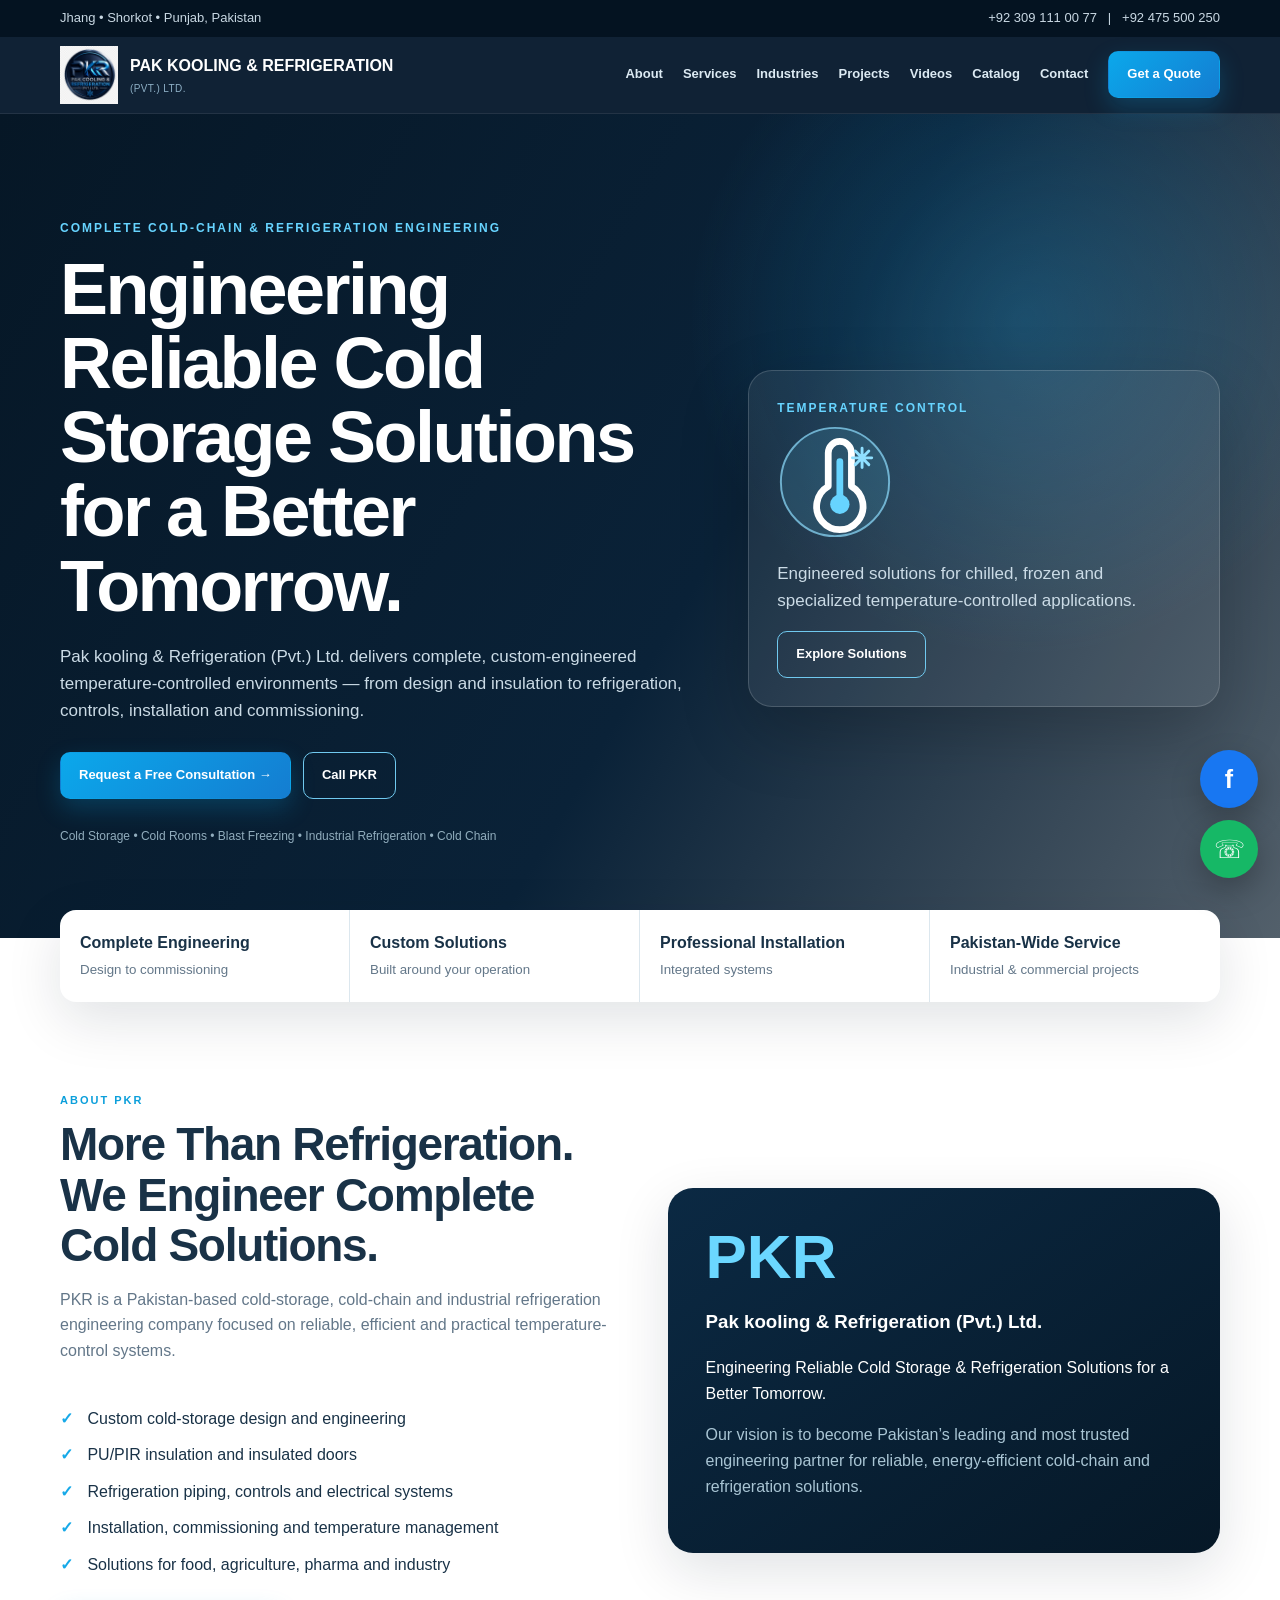
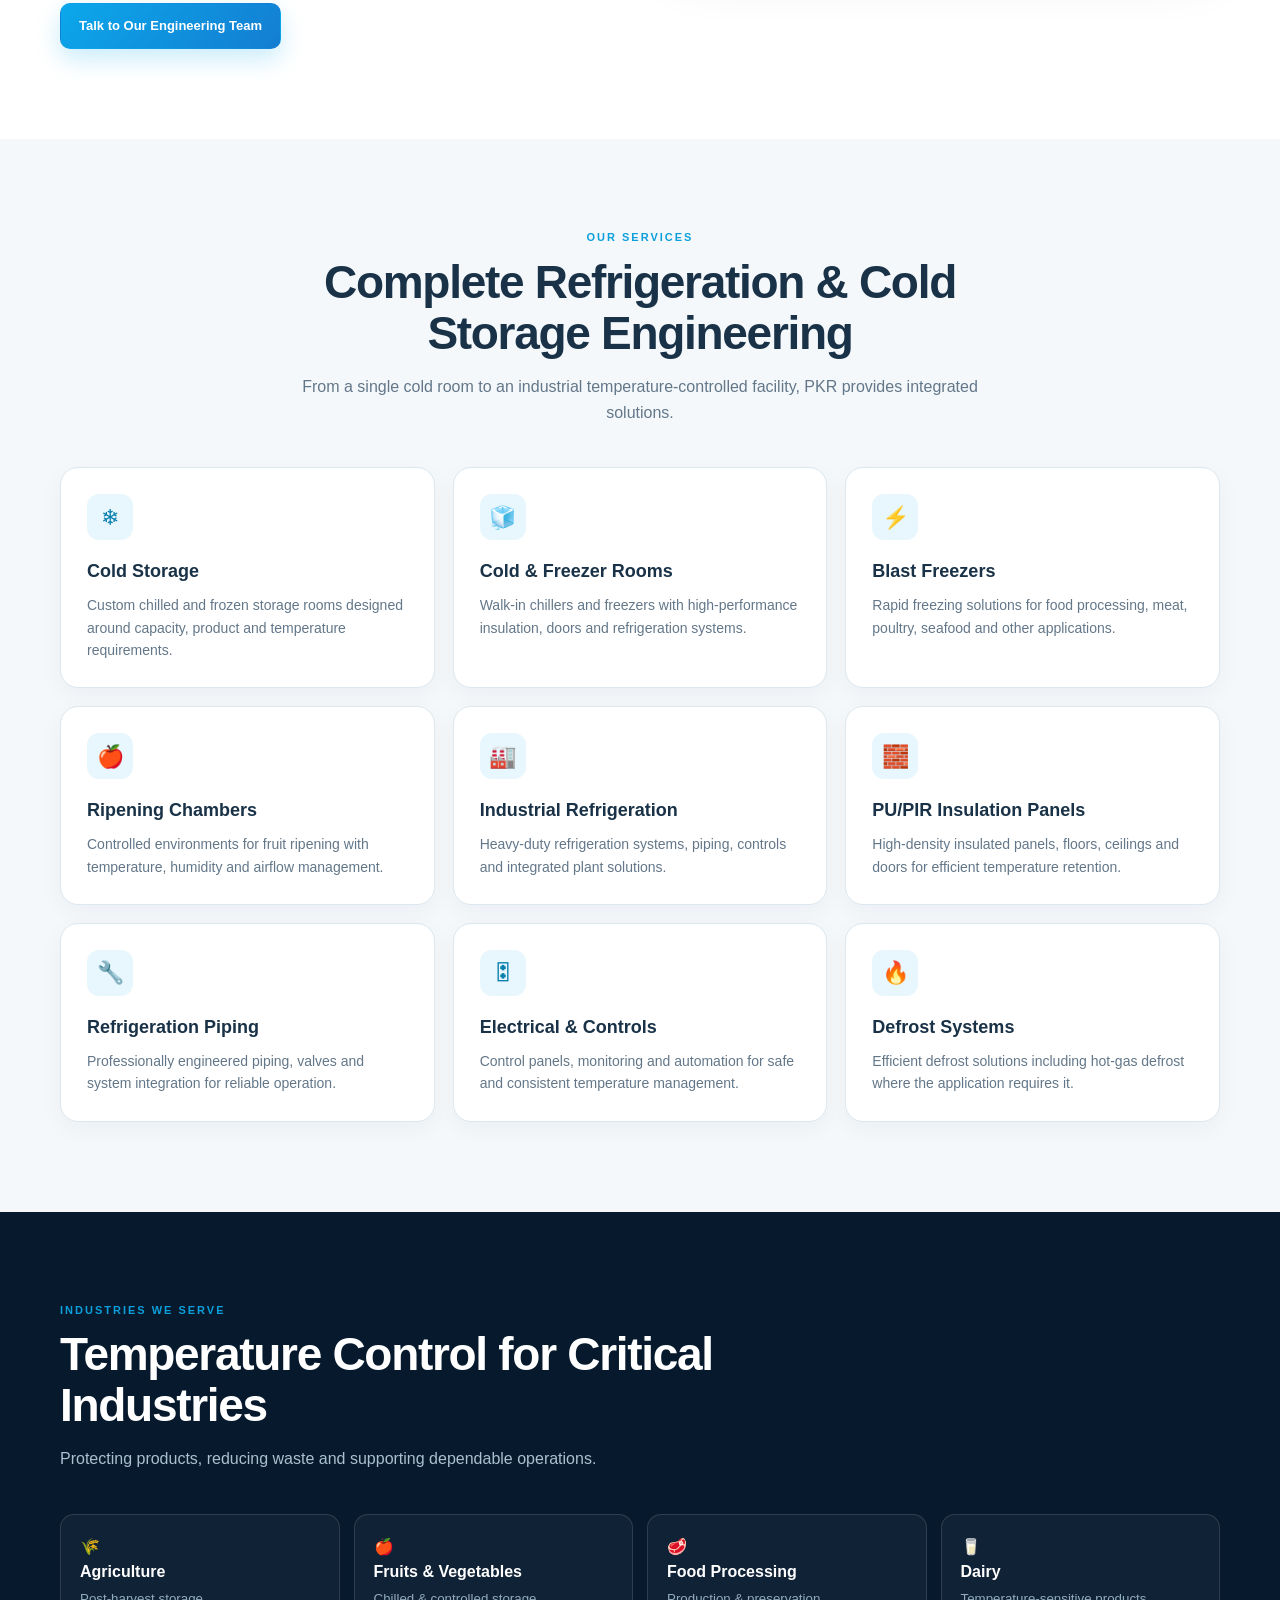
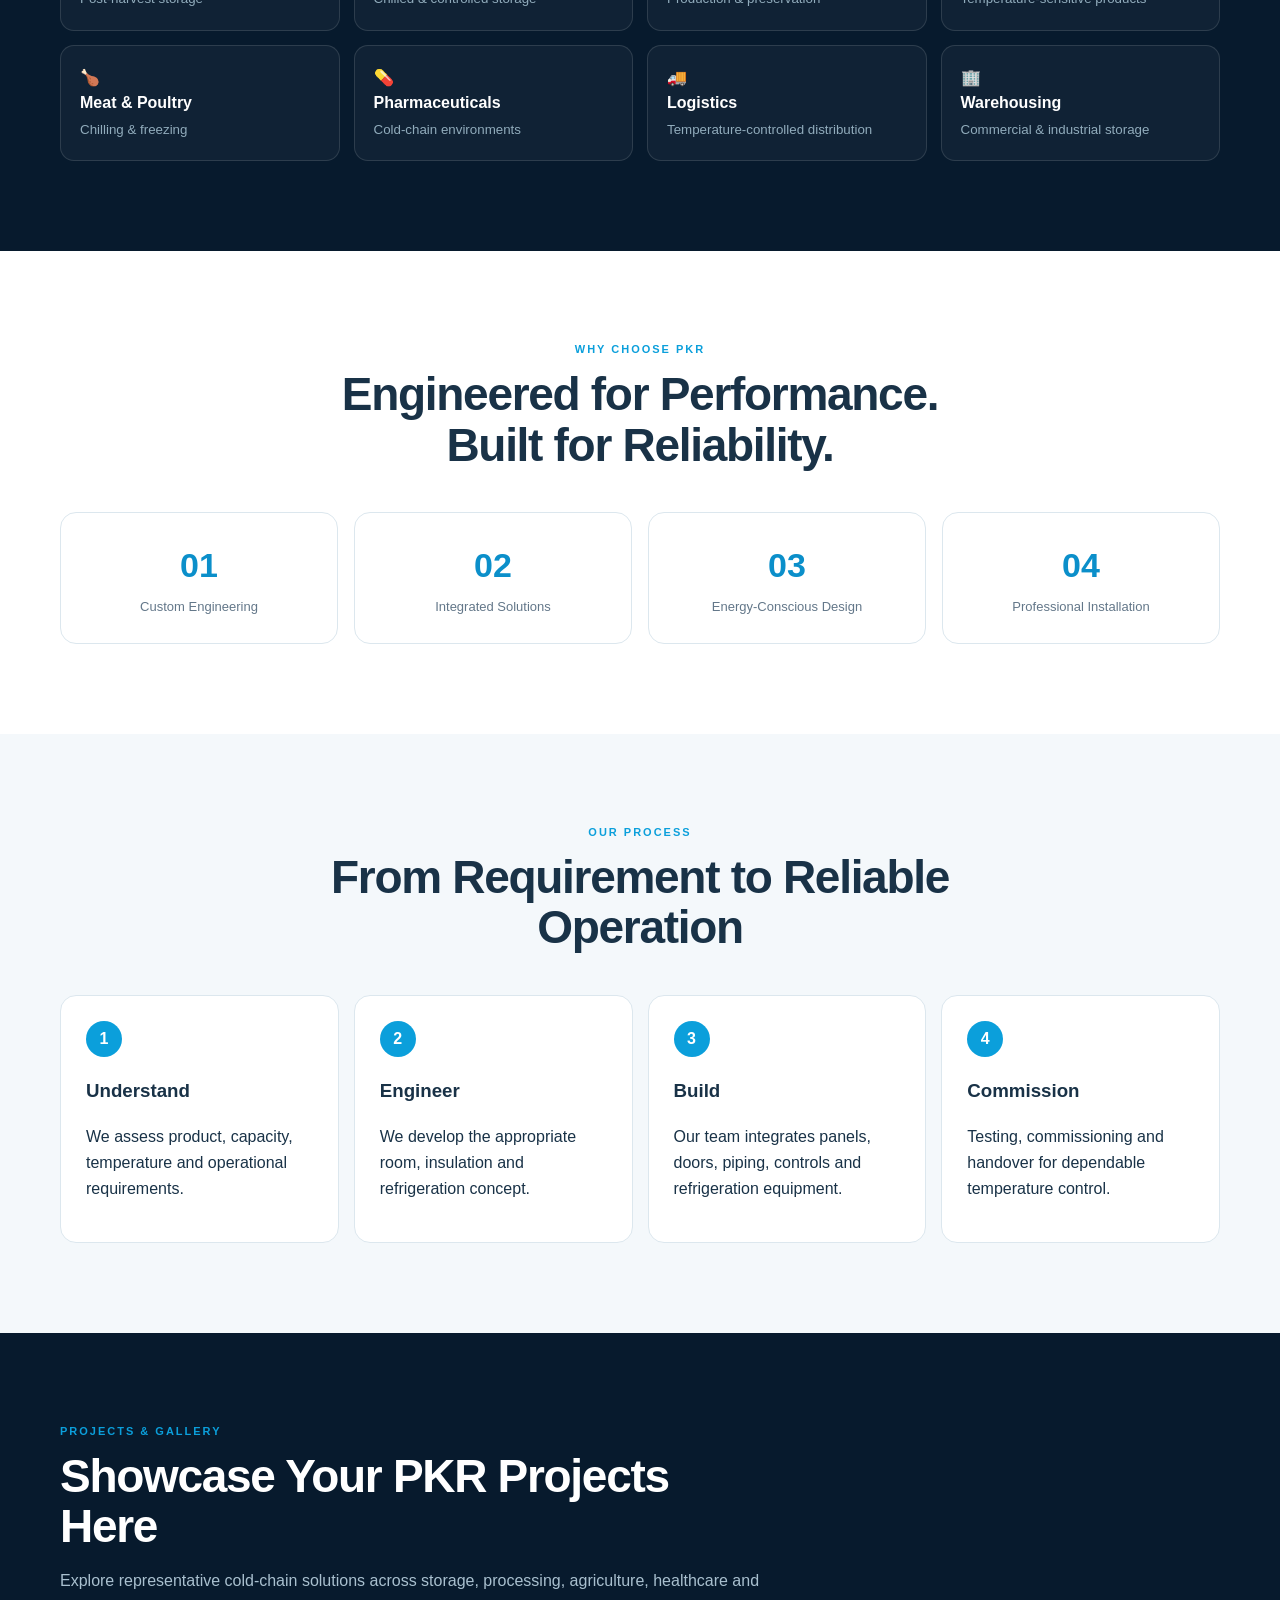
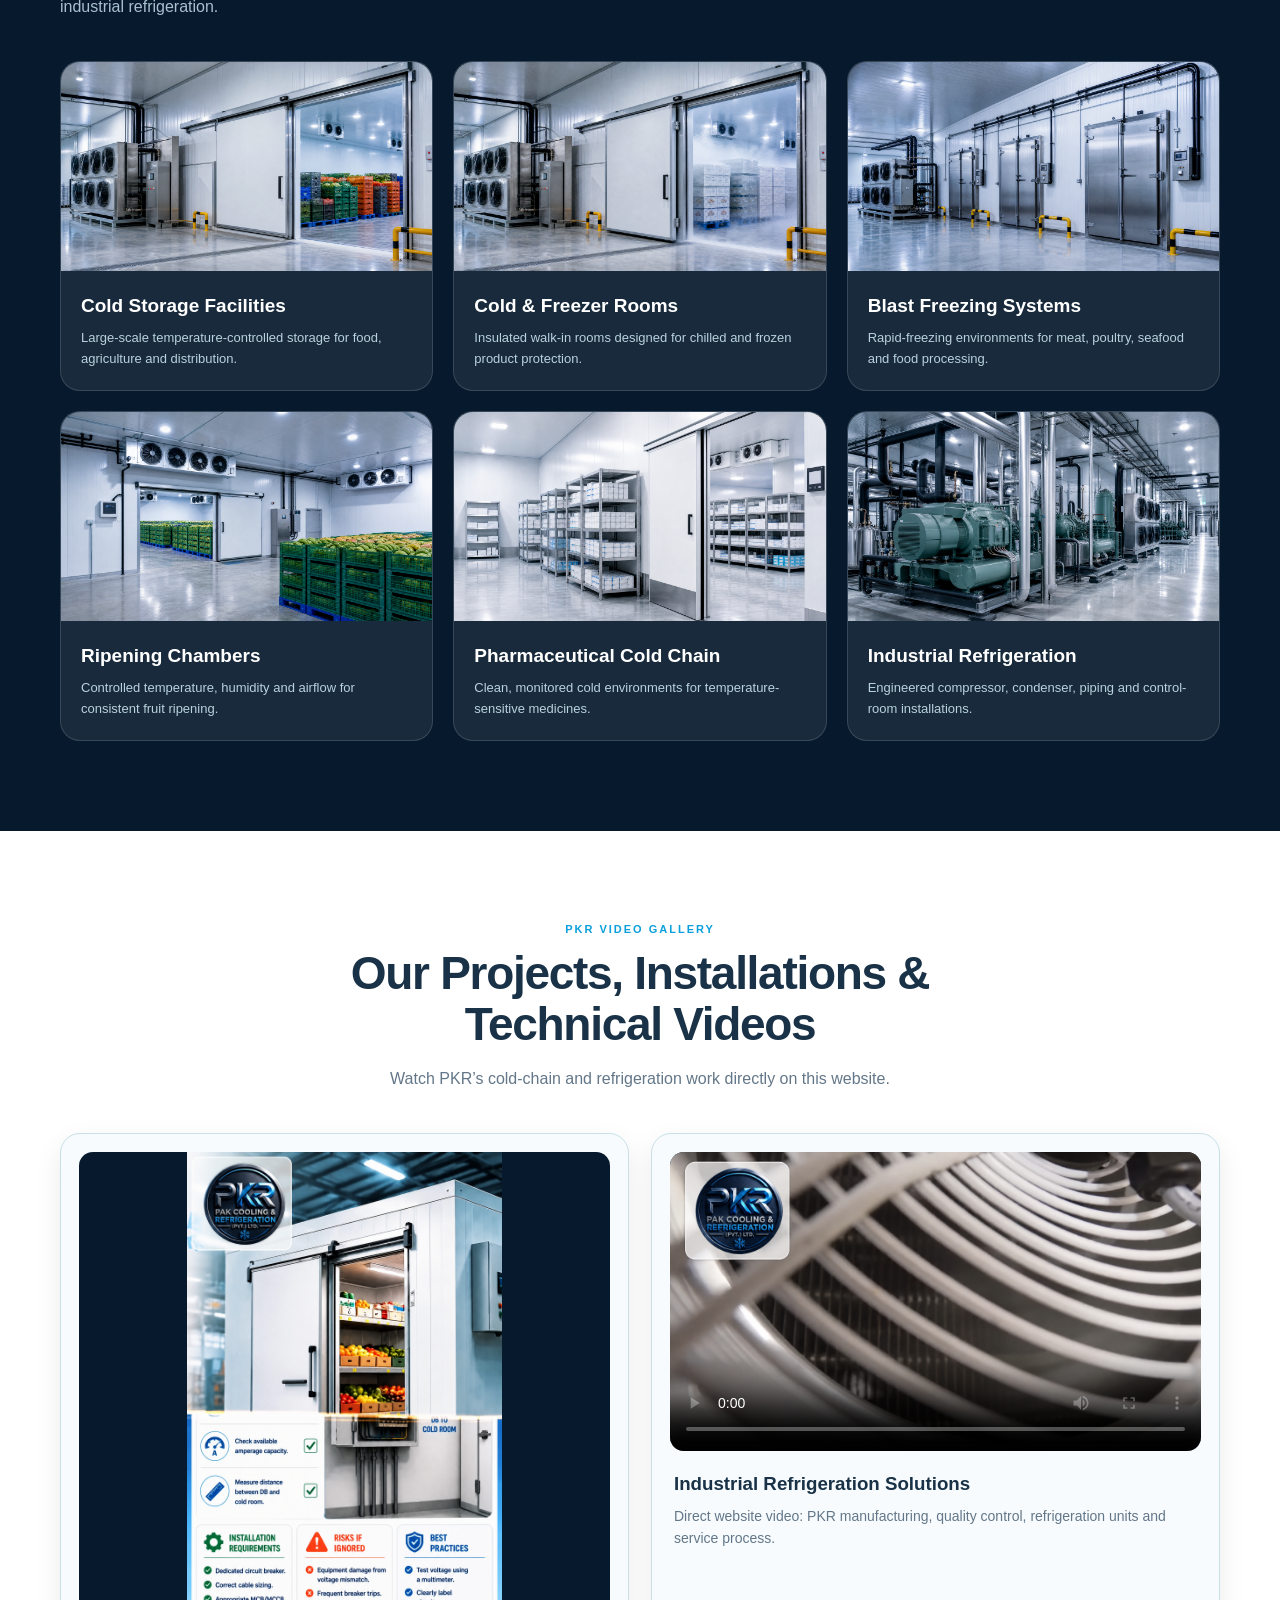
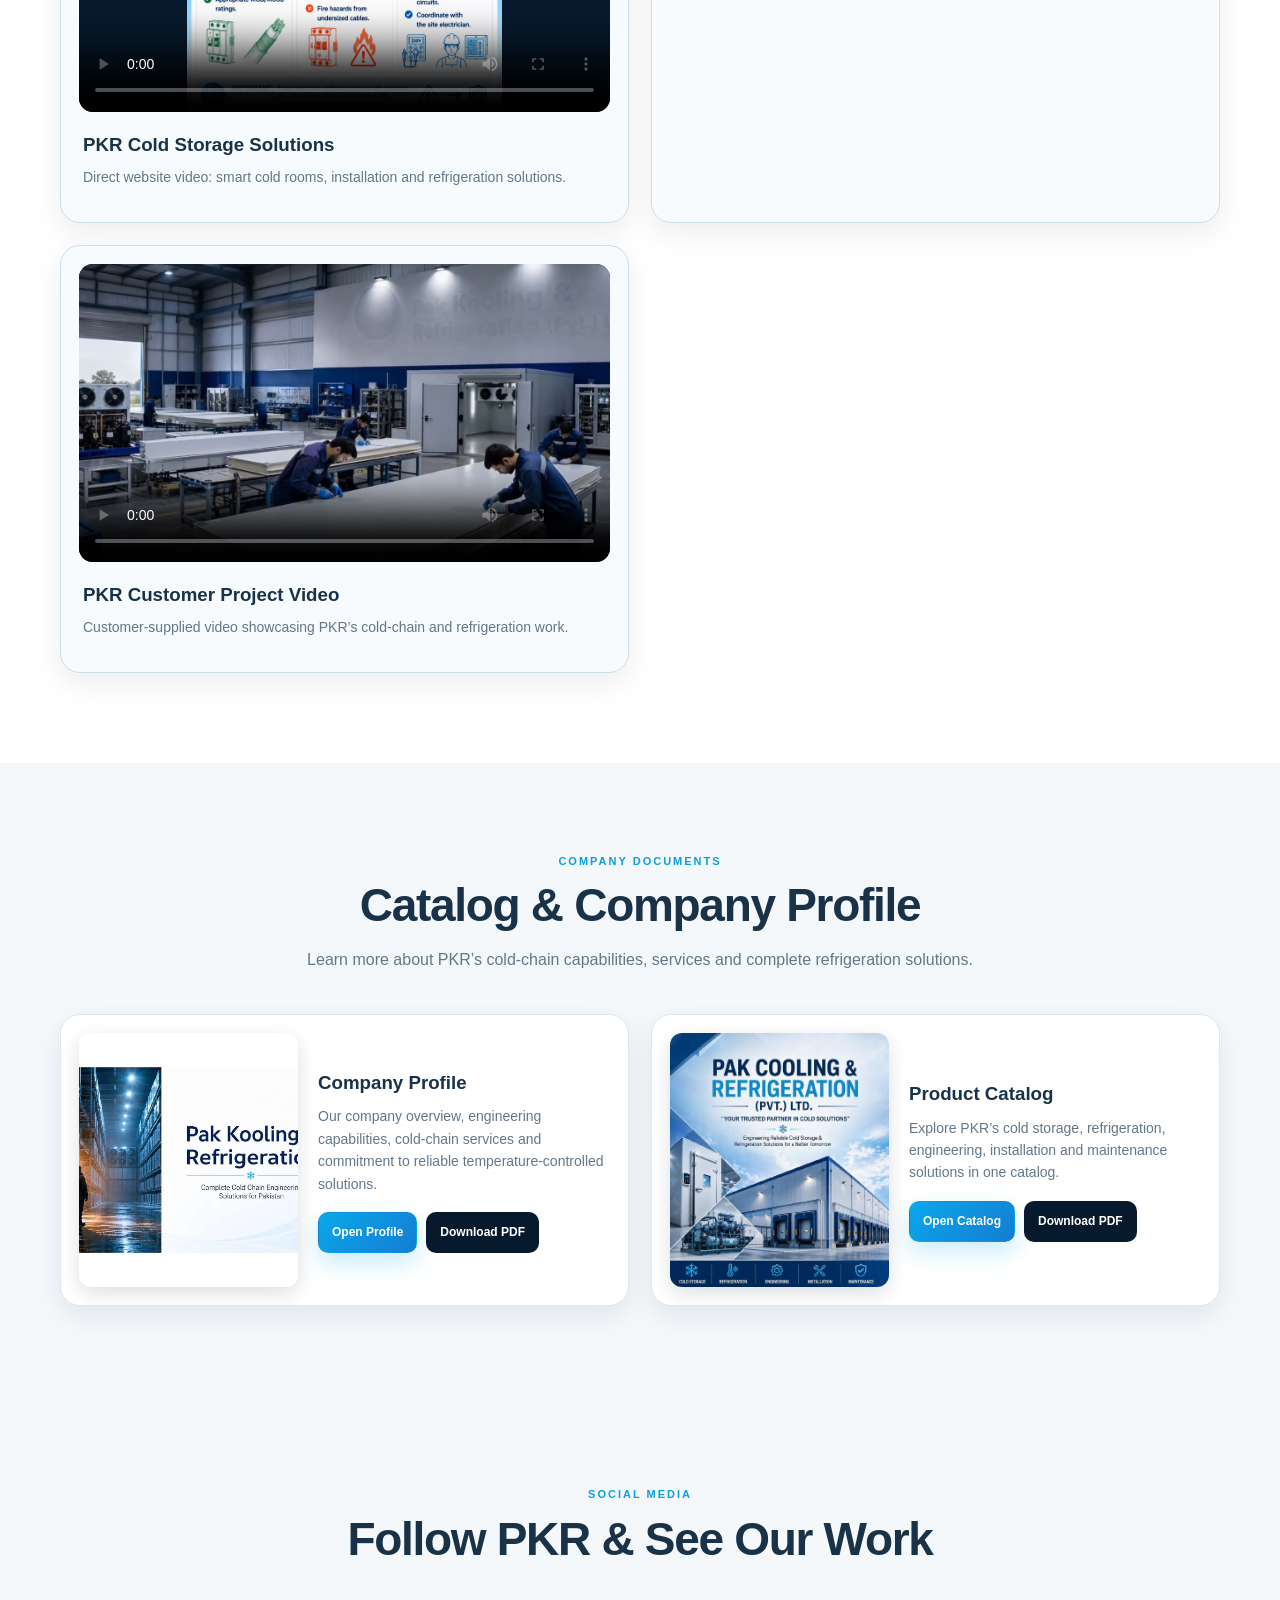
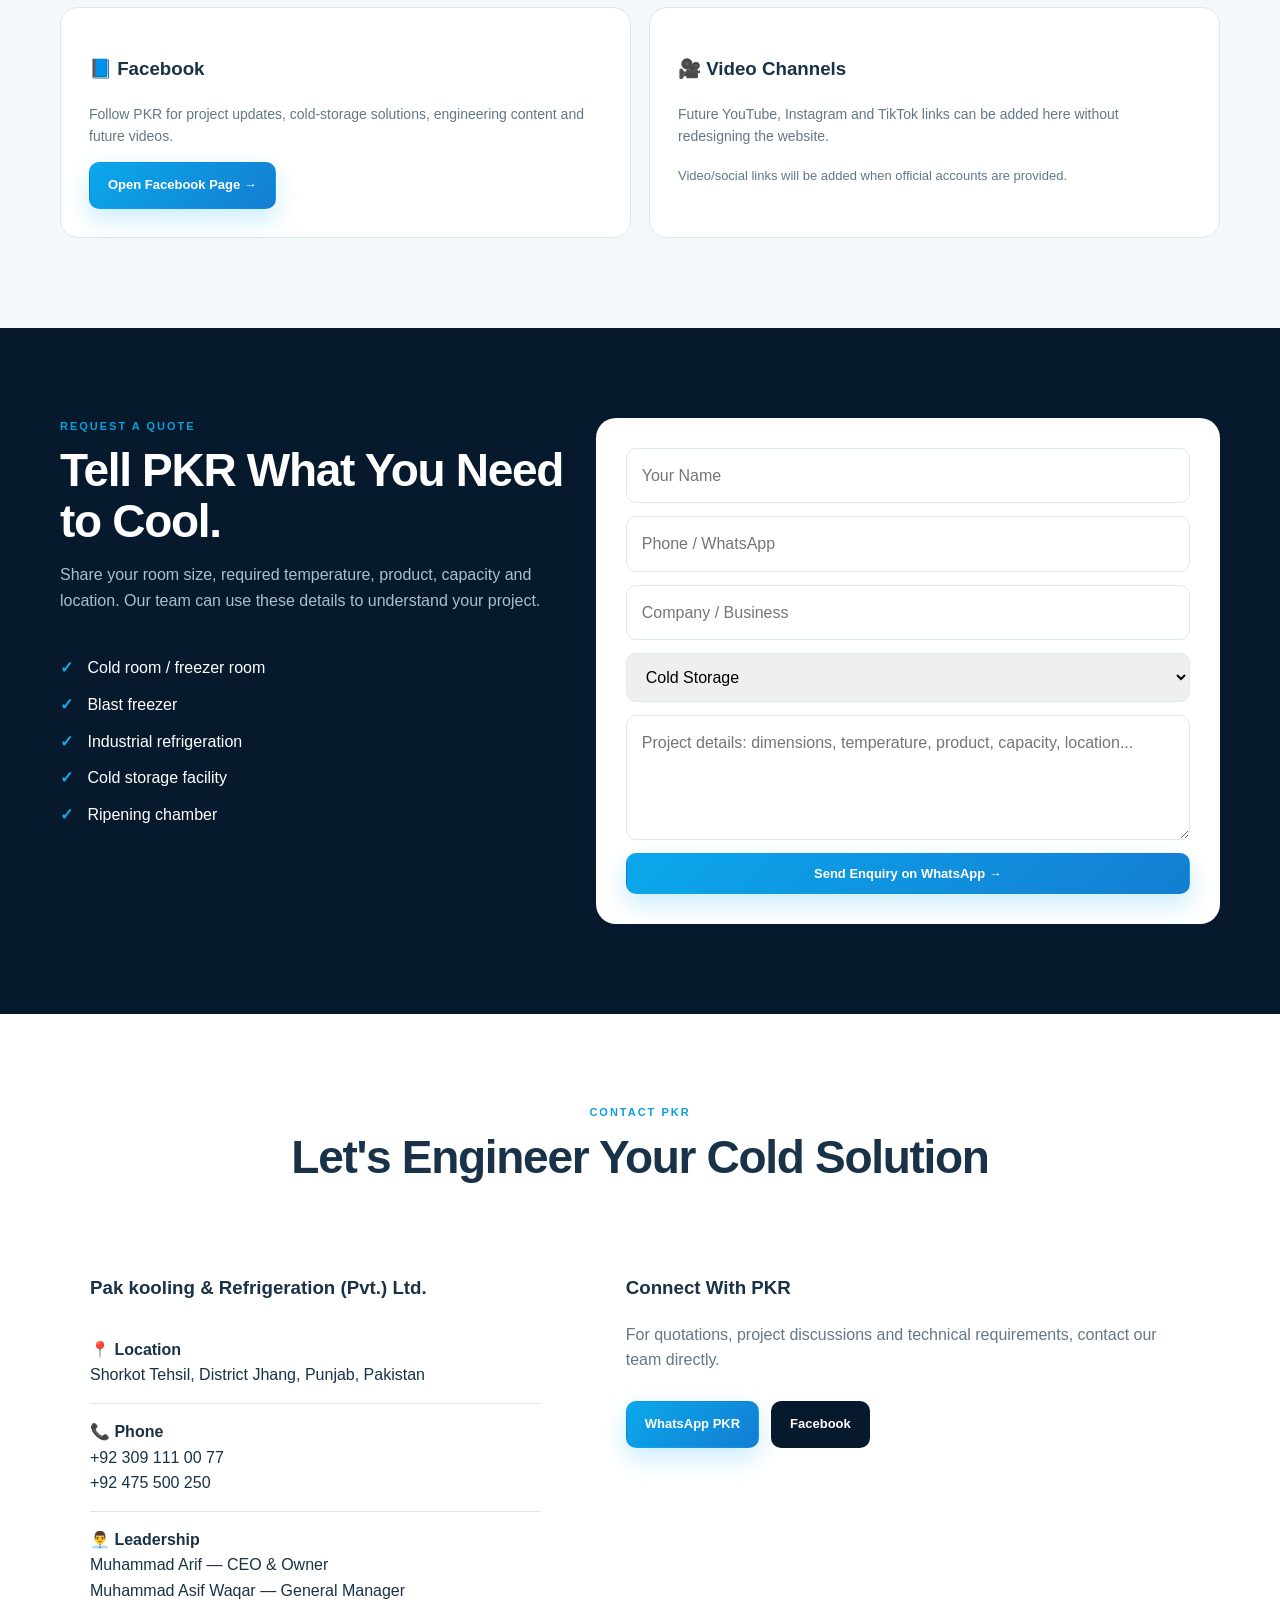
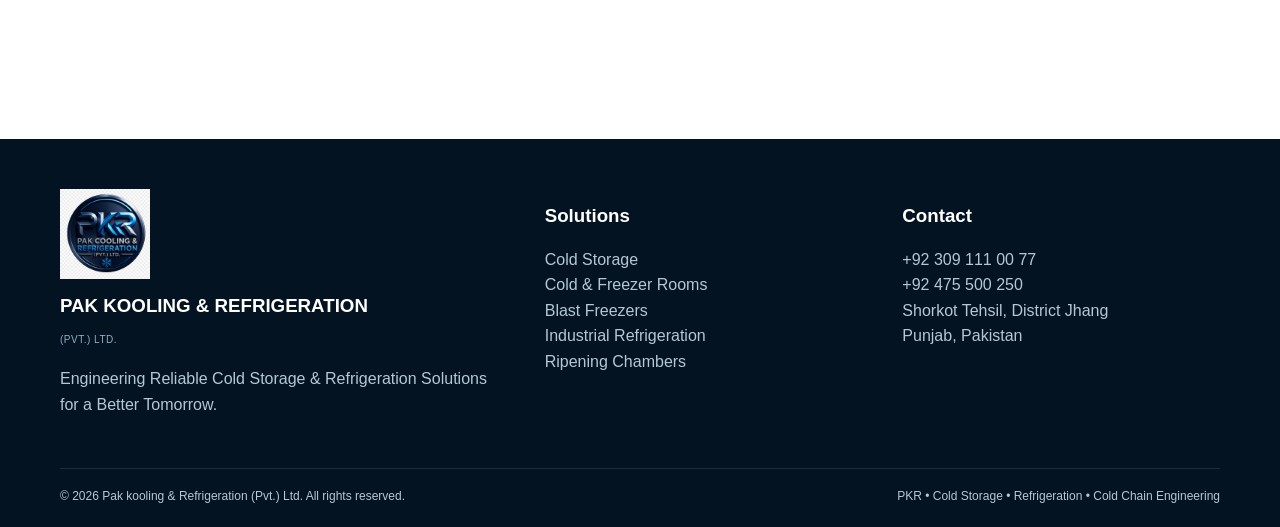
==== commit ded78e4a: "Add customer project video to gallery" ====
--- a/index.html
+++ b/index.html
@@ -1677,6 +1677,16 @@
 <h3>Industrial Refrigeration Solutions</h3>
 <p>Direct website video: PKR manufacturing, quality control, refrigeration units and service process.</p>
 </div>
+<div class="video-box">
+<div class="local-video-wrap">
+<video class="local-video" controls preload="metadata" poster="assets/pkr-customer-video-3-poster.jpg">
+<source src="assets/pkr-customer-video-3.mp4" type="video/mp4">
+Aap ka browser video playback support nahi karta.
+</video>
+</div>
+<h3>PKR Customer Project Video</h3>
+<p>Customer-supplied video showcasing PKR’s cold-chain and refrigeration work.</p>
+</div>
 </div>
 </div>
 
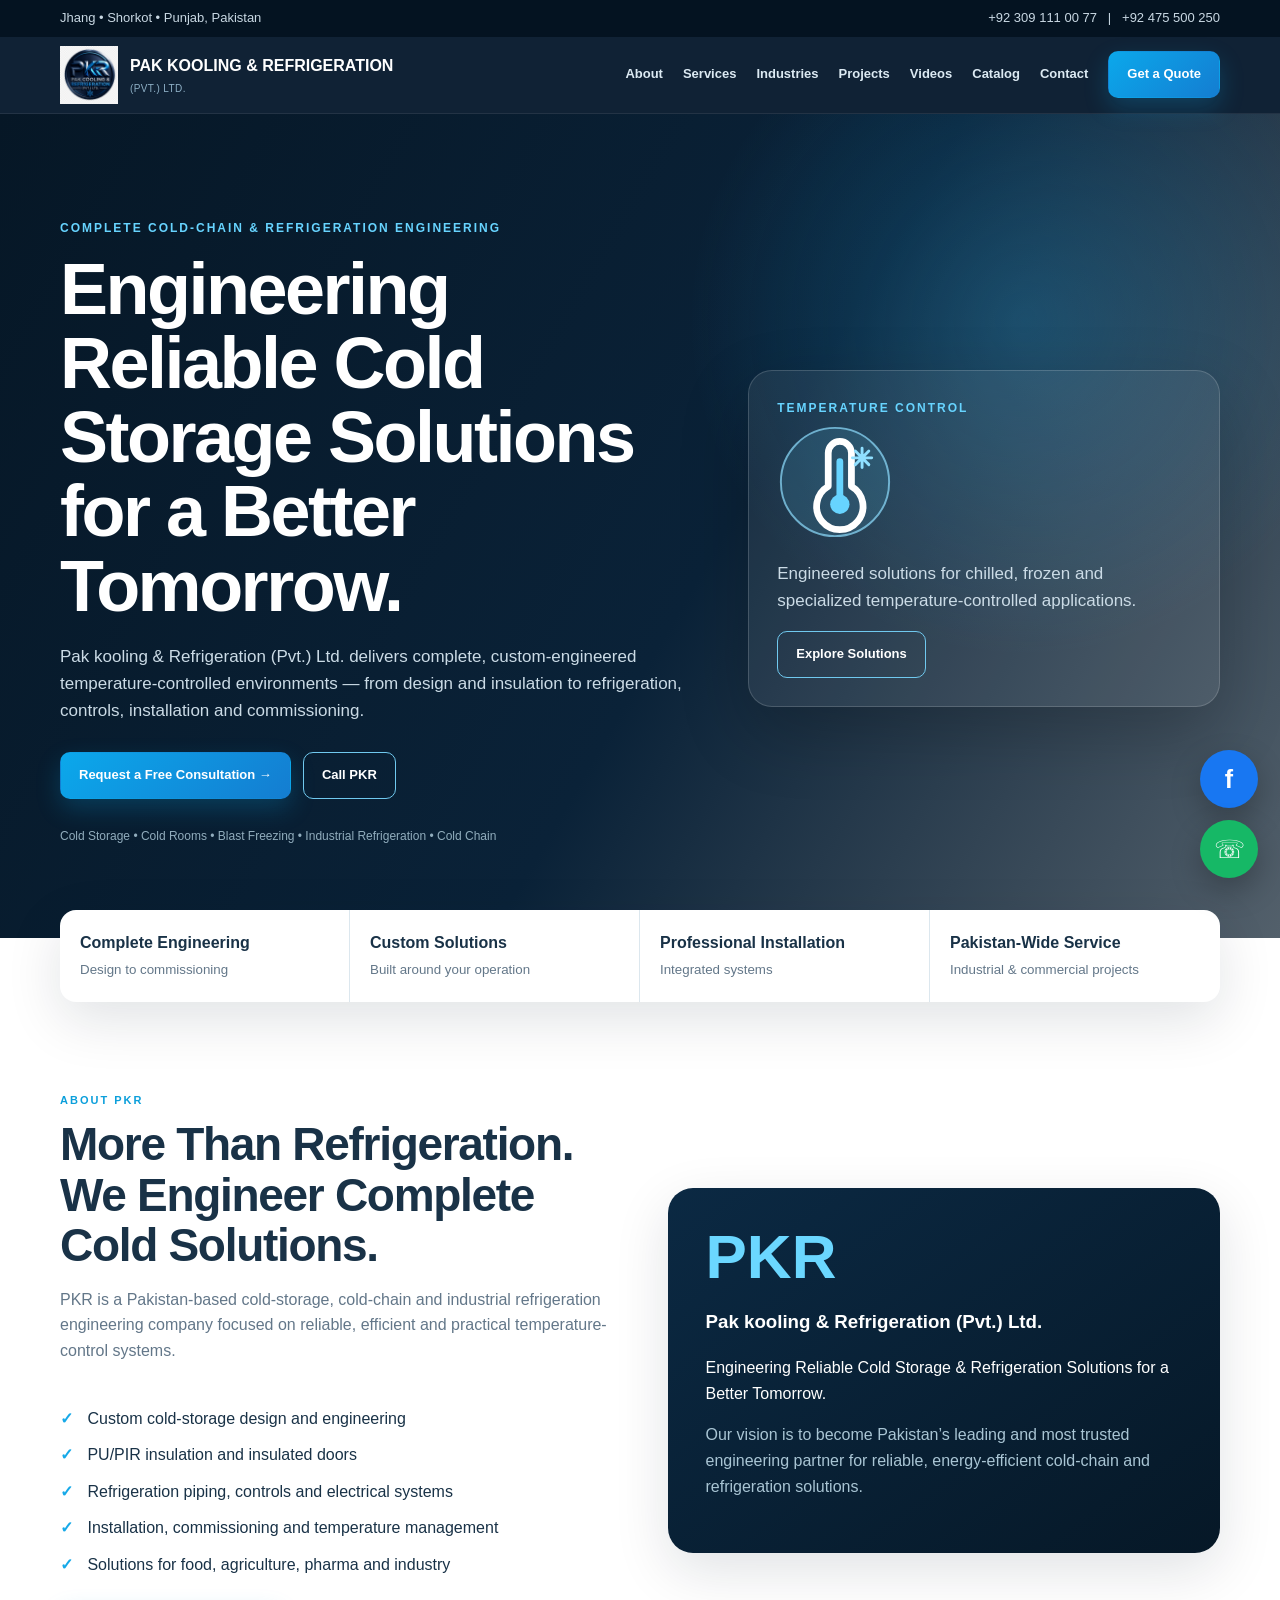
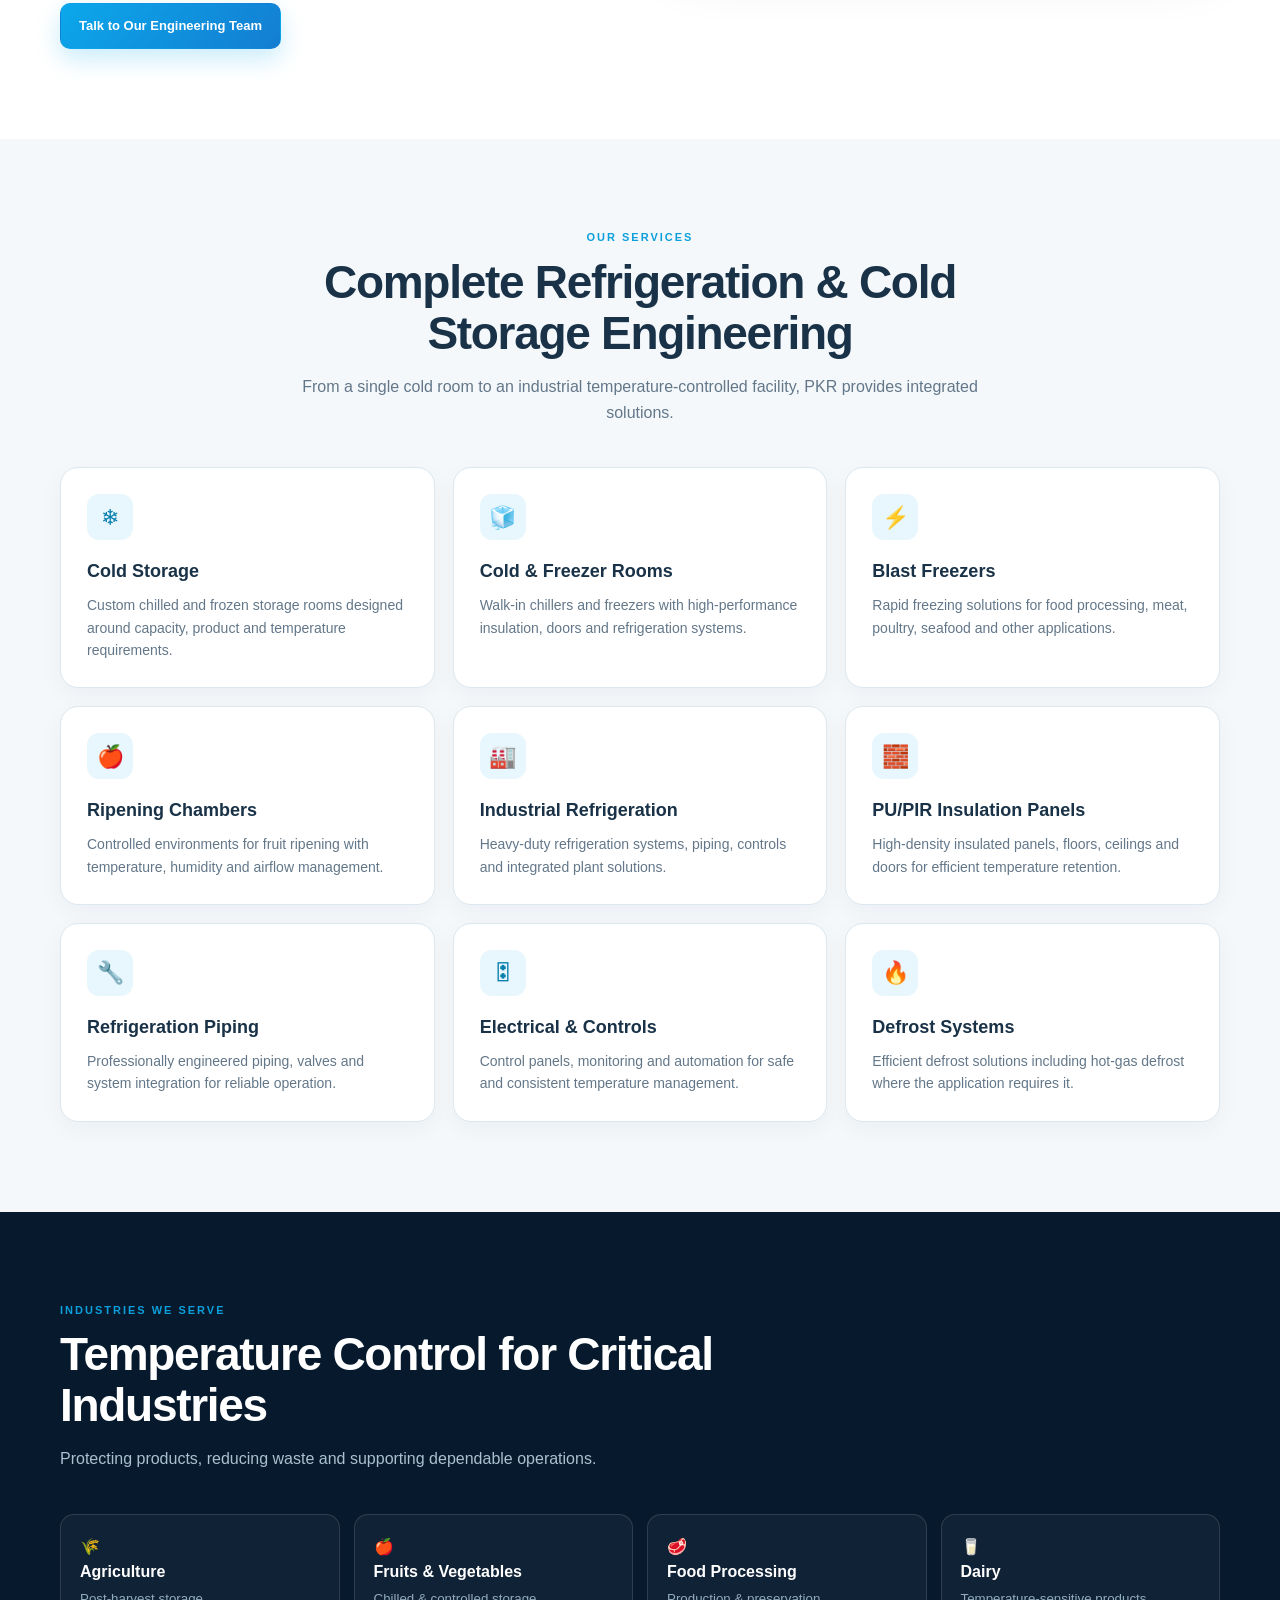
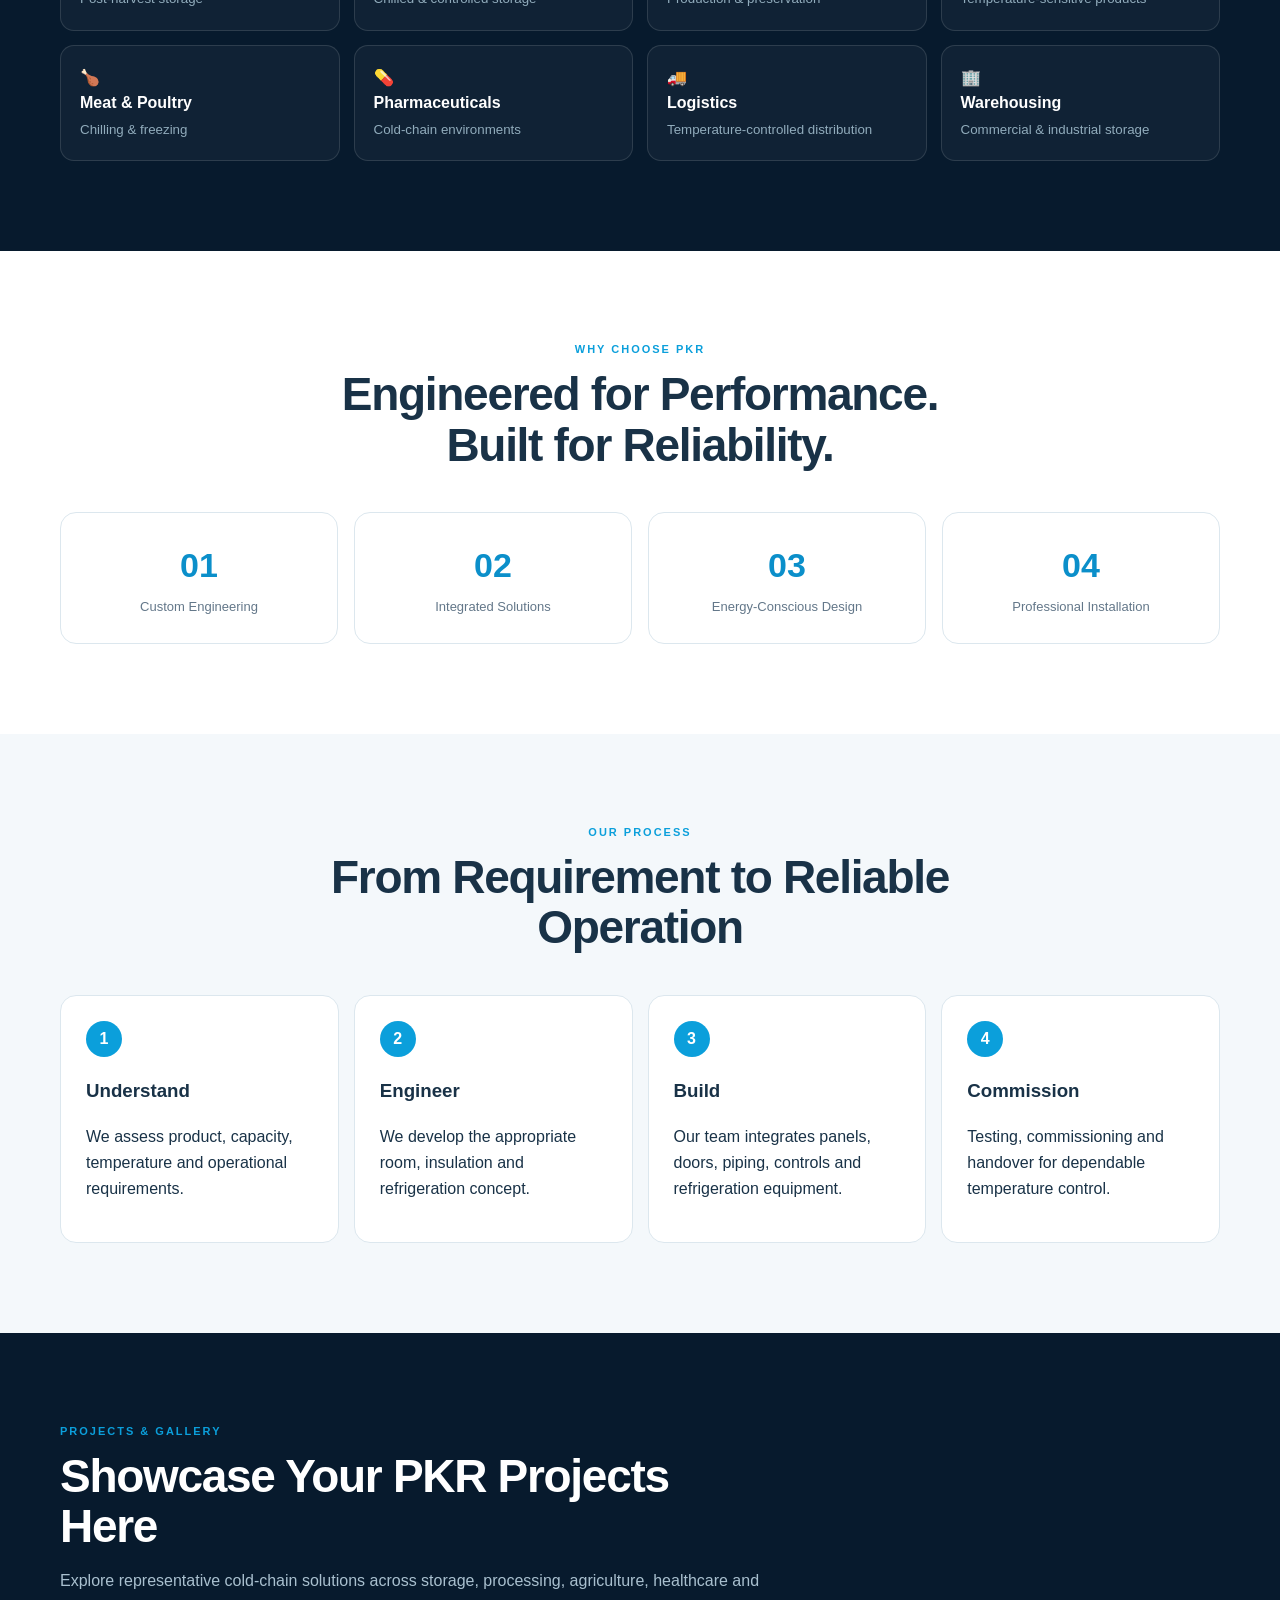
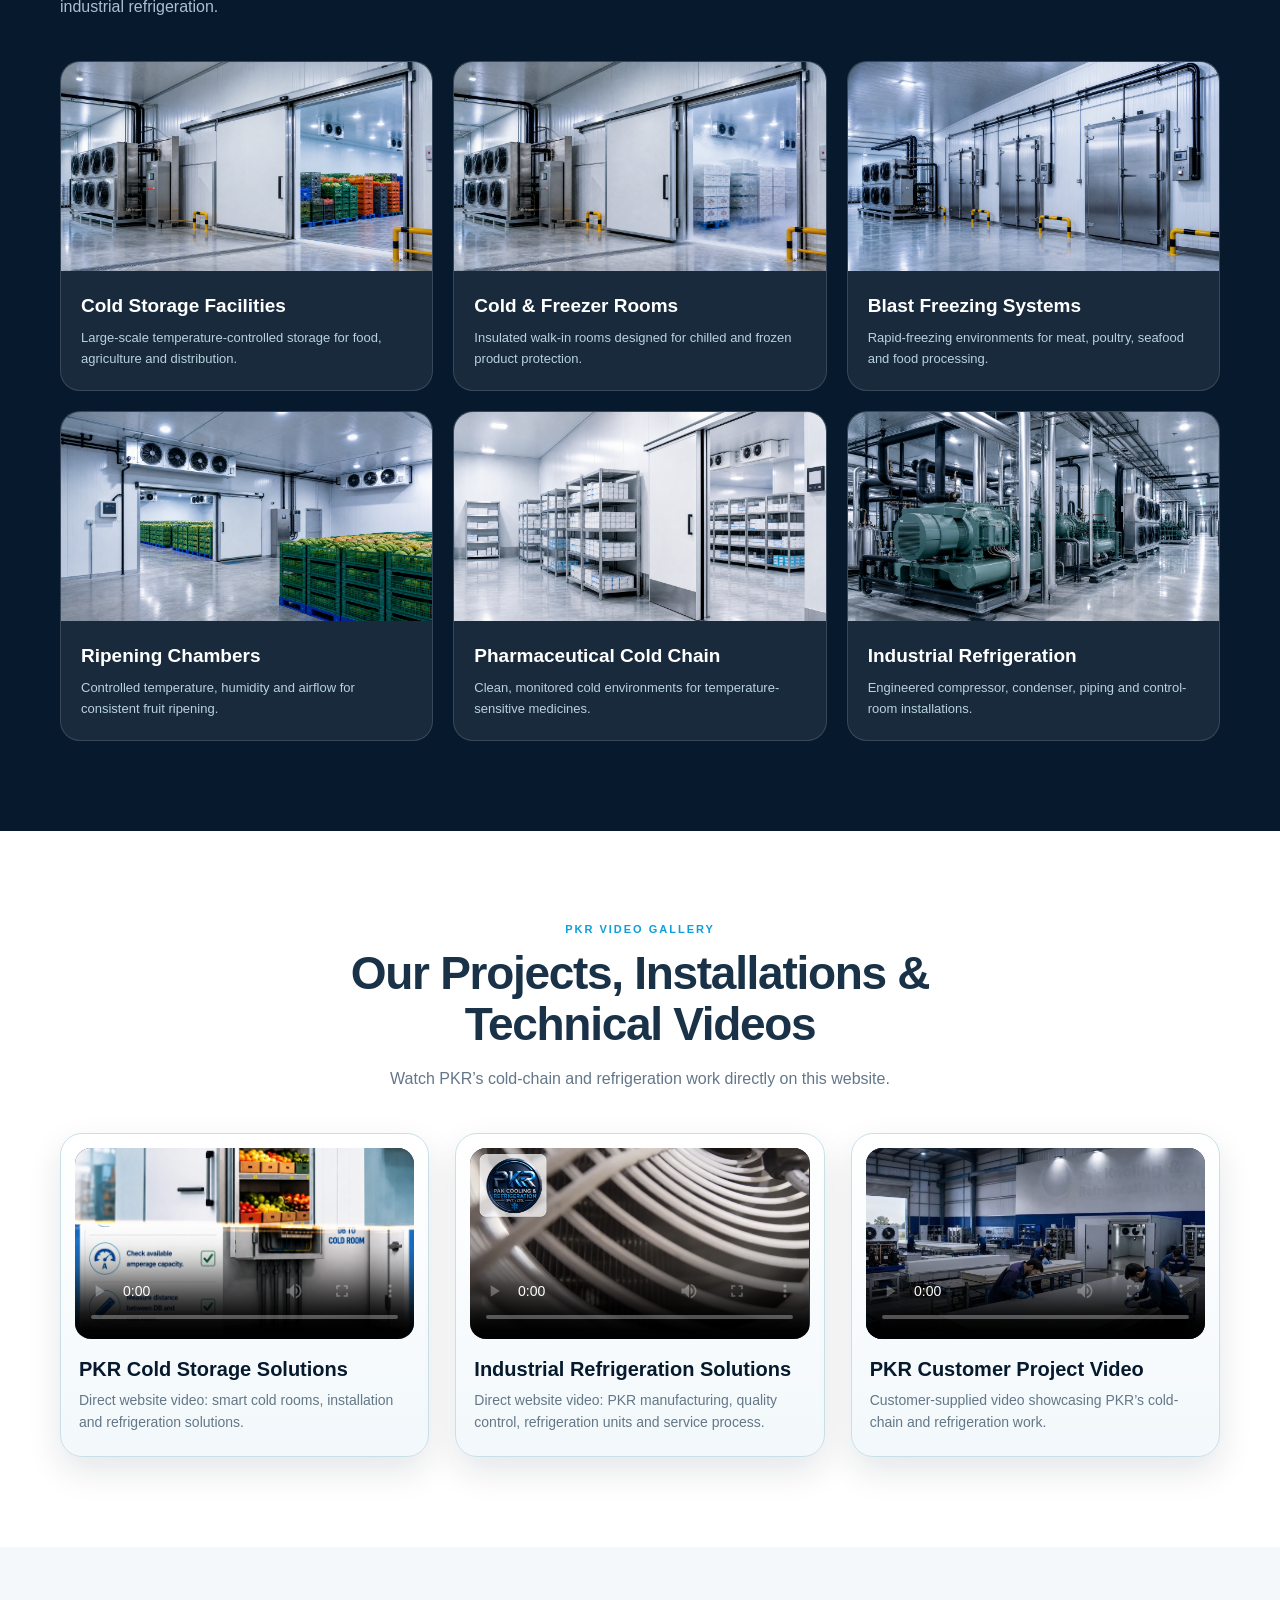
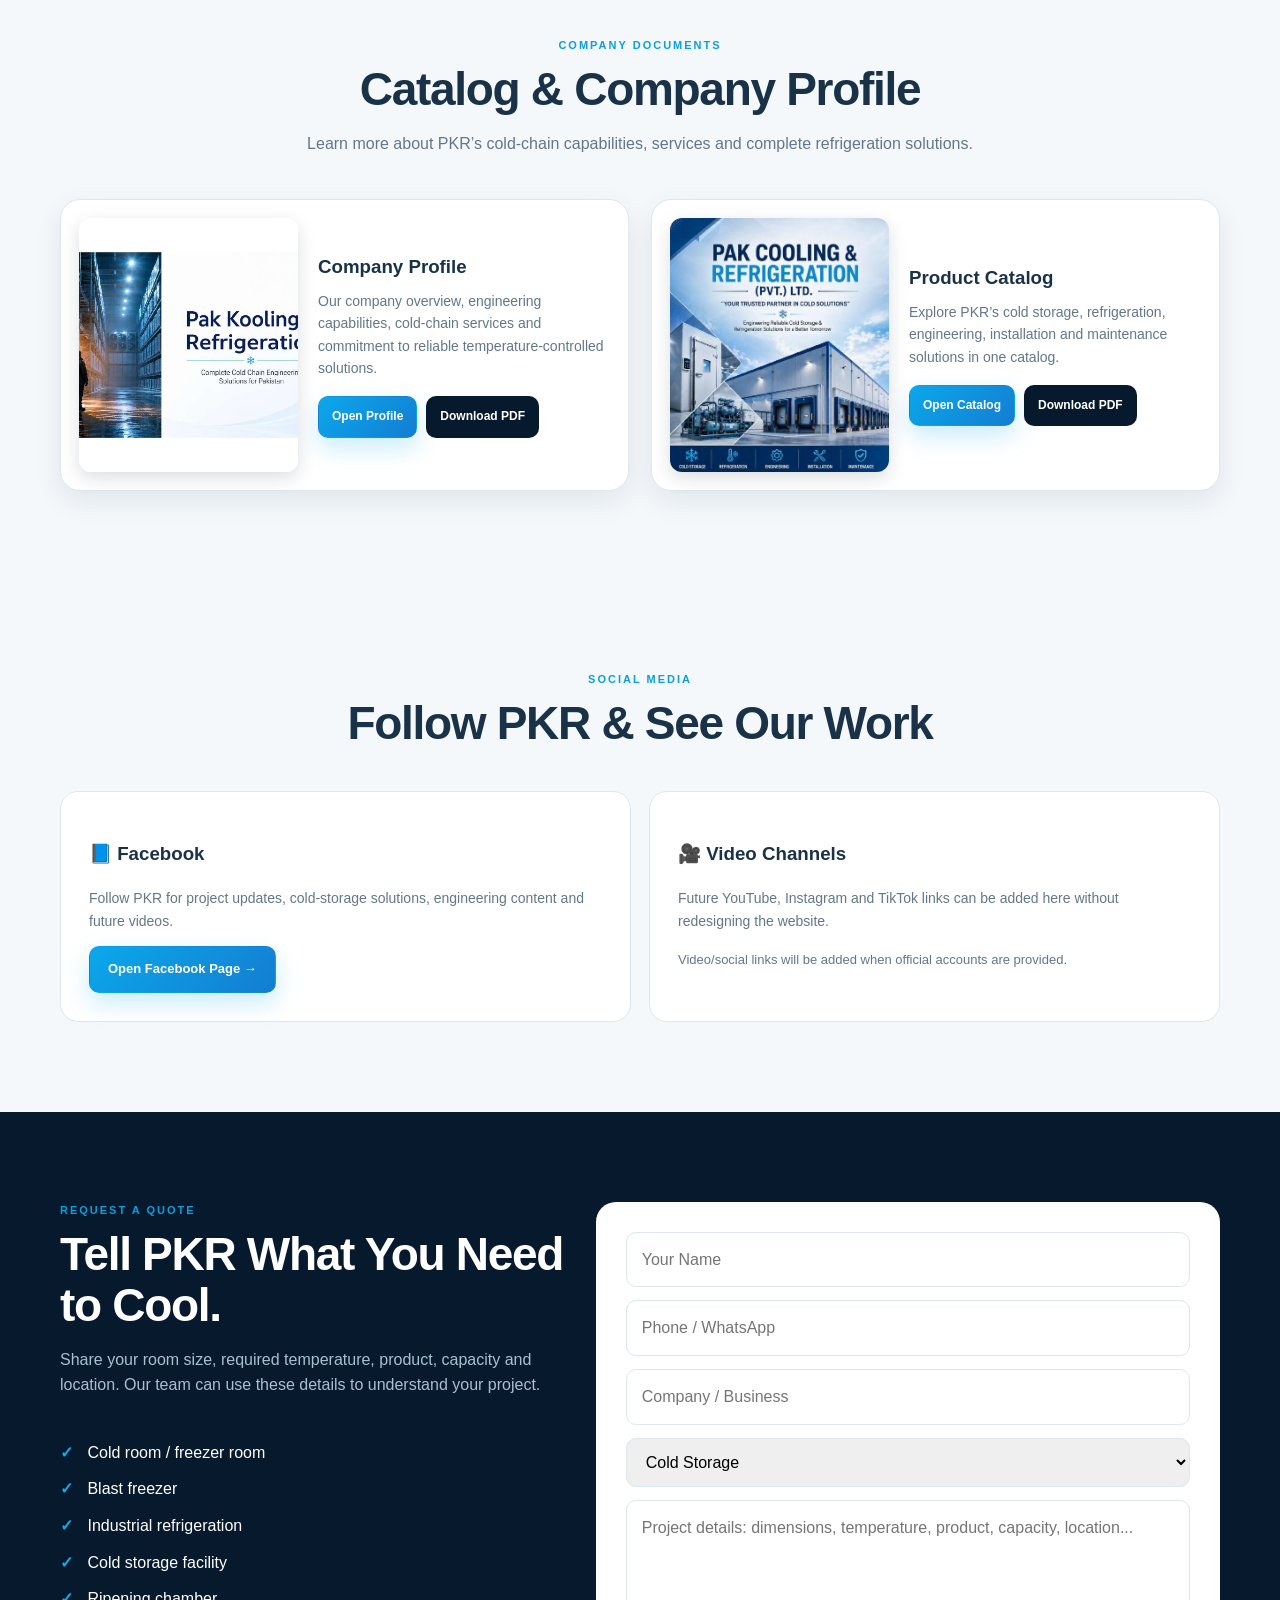
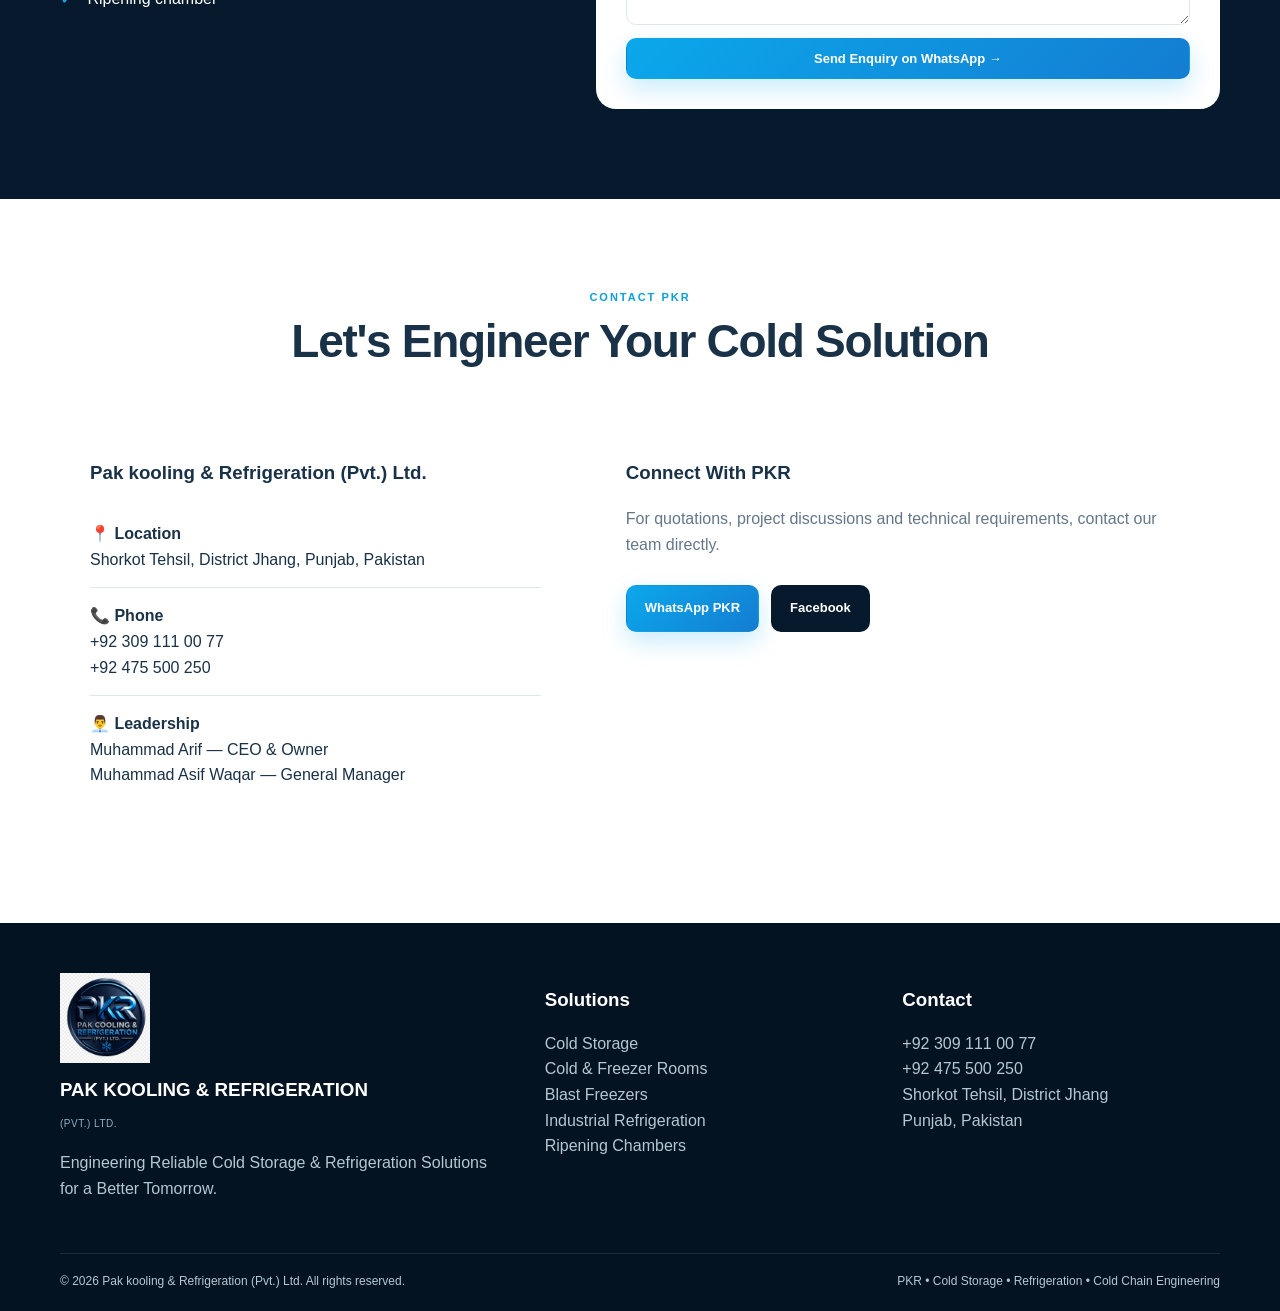
==== commit 376f1140: "Improve responsive video gallery grid" ====
--- a/index.html
+++ b/index.html
@@ -513,40 +513,57 @@
 
 .video-grid{
 display:grid;
-grid-template-columns:repeat(2,1fr);
-gap:22px
+grid-template-columns:repeat(3,minmax(0,1fr));
+gap:26px;
+align-items:stretch
 }
 .video-box{
 border:1px solid #c9e0e9;
-border-radius:20px;
-padding:18px;
-background:#f7fbfd;
-box-shadow:0 10px 28px rgba(7,26,45,.08)
+border-radius:22px;
+padding:14px;
+background:linear-gradient(180deg,#ffffff 0%,#f2f8fb 100%);
+box-shadow:0 14px 34px rgba(7,26,45,.11);
+display:flex;
+flex-direction:column;
+min-width:0;
+transition:transform .25s ease,box-shadow .25s ease
+}
+.video-box:hover{
+transform:translateY(-6px);
+box-shadow:0 20px 42px rgba(7,26,45,.18)
 }
 .local-video-wrap{
 position:relative;
-border-radius:14px;
+aspect-ratio:16/9;
+border-radius:16px;
 overflow:hidden;
 background:#071a2d;
 line-height:0;
 display:flex;
-justify-content:center
+justify-content:center;
+align-items:center;
+box-shadow:inset 0 0 0 1px rgba(255,255,255,.12)
 }
 .local-video{
 width:100%;
-height:auto;
-max-height:560px;
-object-fit:contain;
+height:100%;
+max-height:none;
+object-fit:cover;
 display:block;
 background:#071a2d
 }
 .video-box h3{
-margin:18px 4px 6px
+margin:18px 4px 7px;
+font-size:20px;
+line-height:1.25;
+color:#071a2d
 }
 .video-box p{
-margin:0 4px 15px;
+margin:0 4px 8px;
 color:var(--muted);
-font-size:14px
+font-size:14px;
+line-height:1.6;
+flex:1
 }
 .video-placeholder{
 aspect-ratio:16/9;
@@ -776,6 +793,10 @@
 grid-template-columns:1fr 1fr
 }
 
+.video-grid{
+grid-template-columns:repeat(2,minmax(0,1fr))
+}
+
 .footer-grid{
 grid-template-columns:1fr 1fr
 }
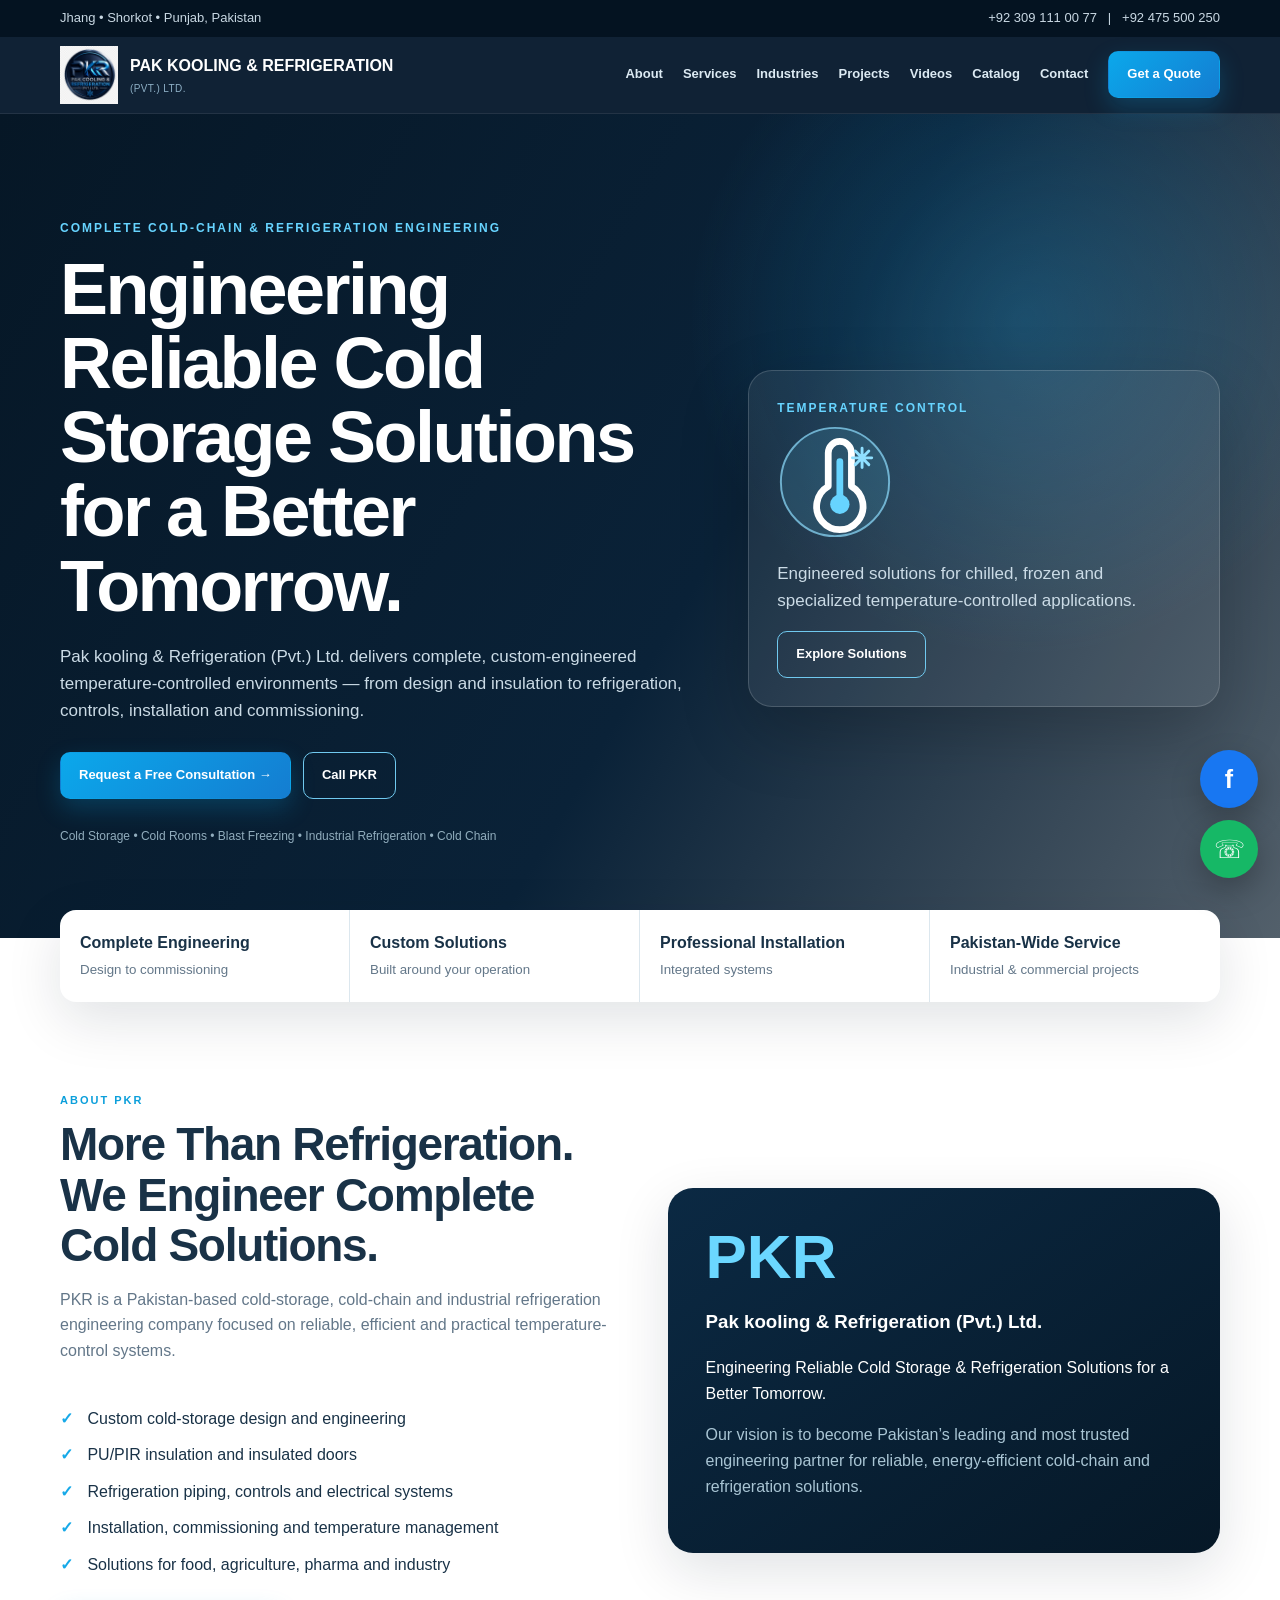
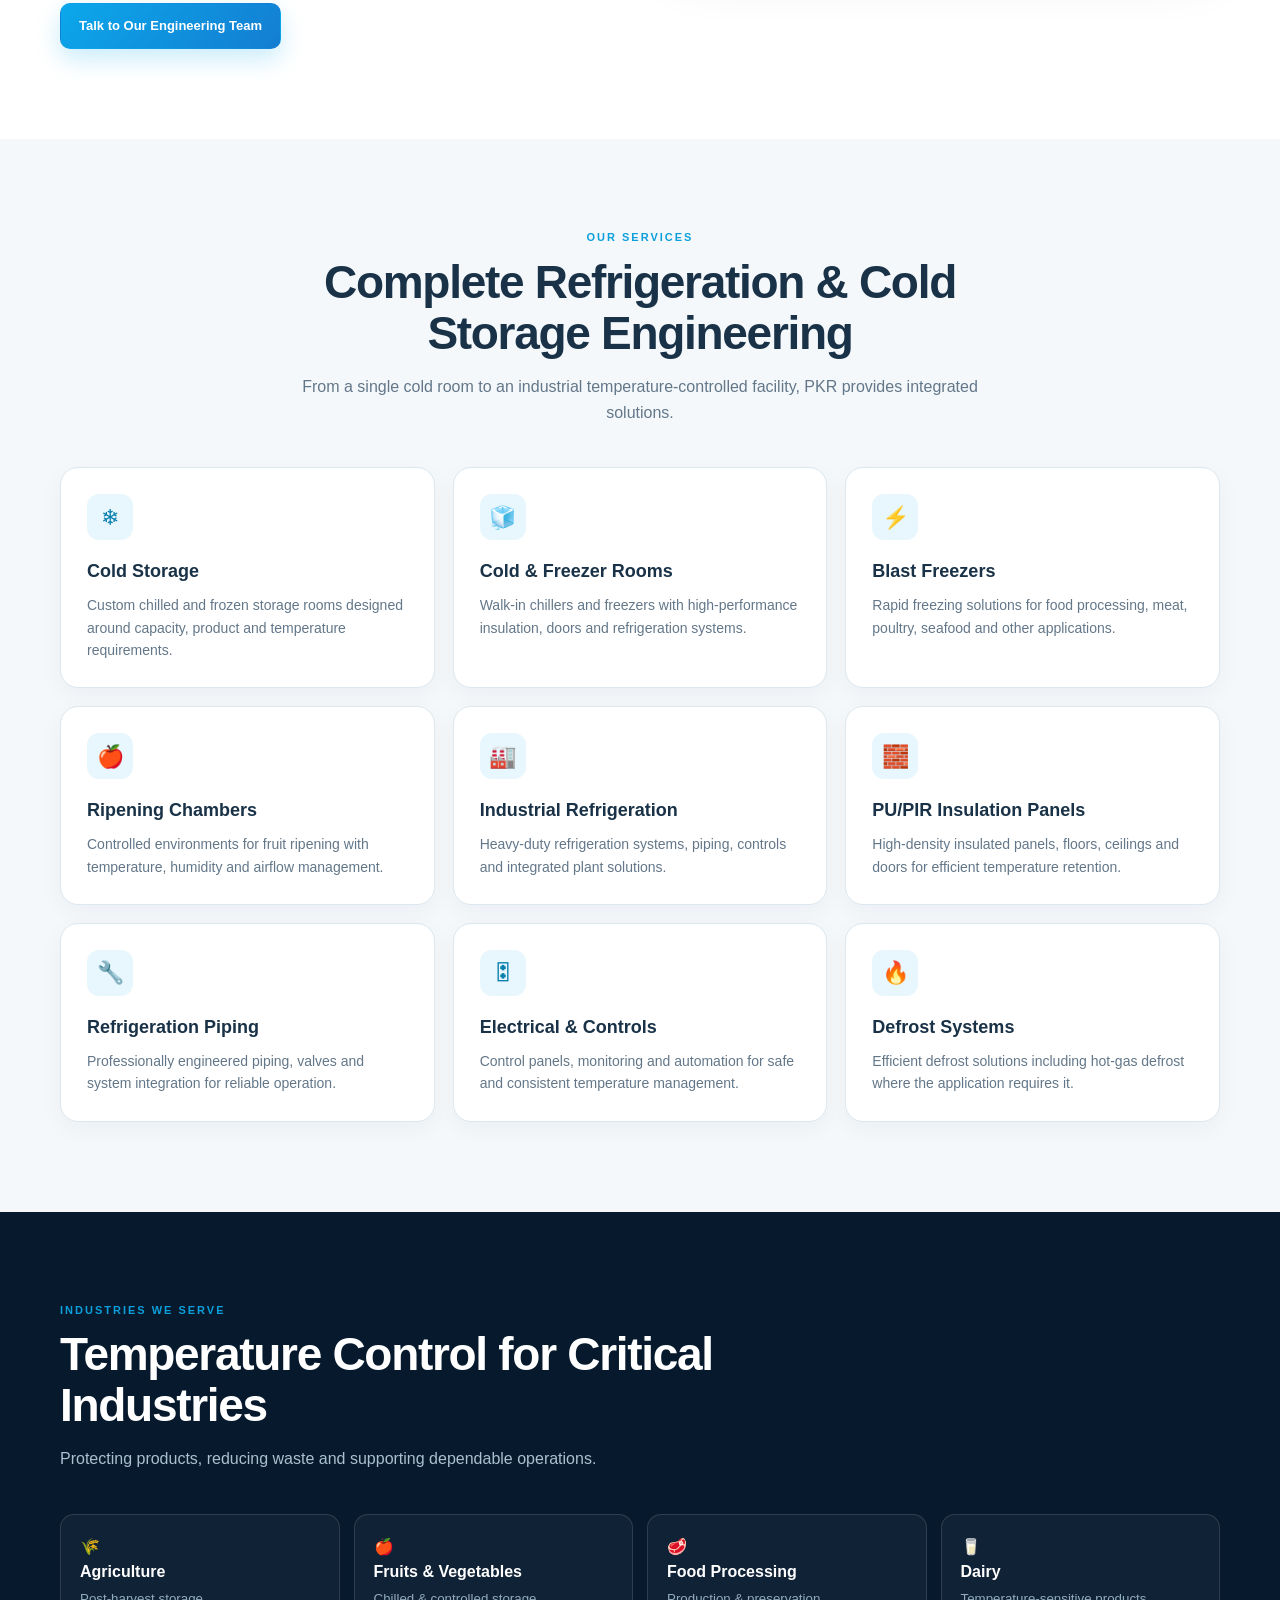
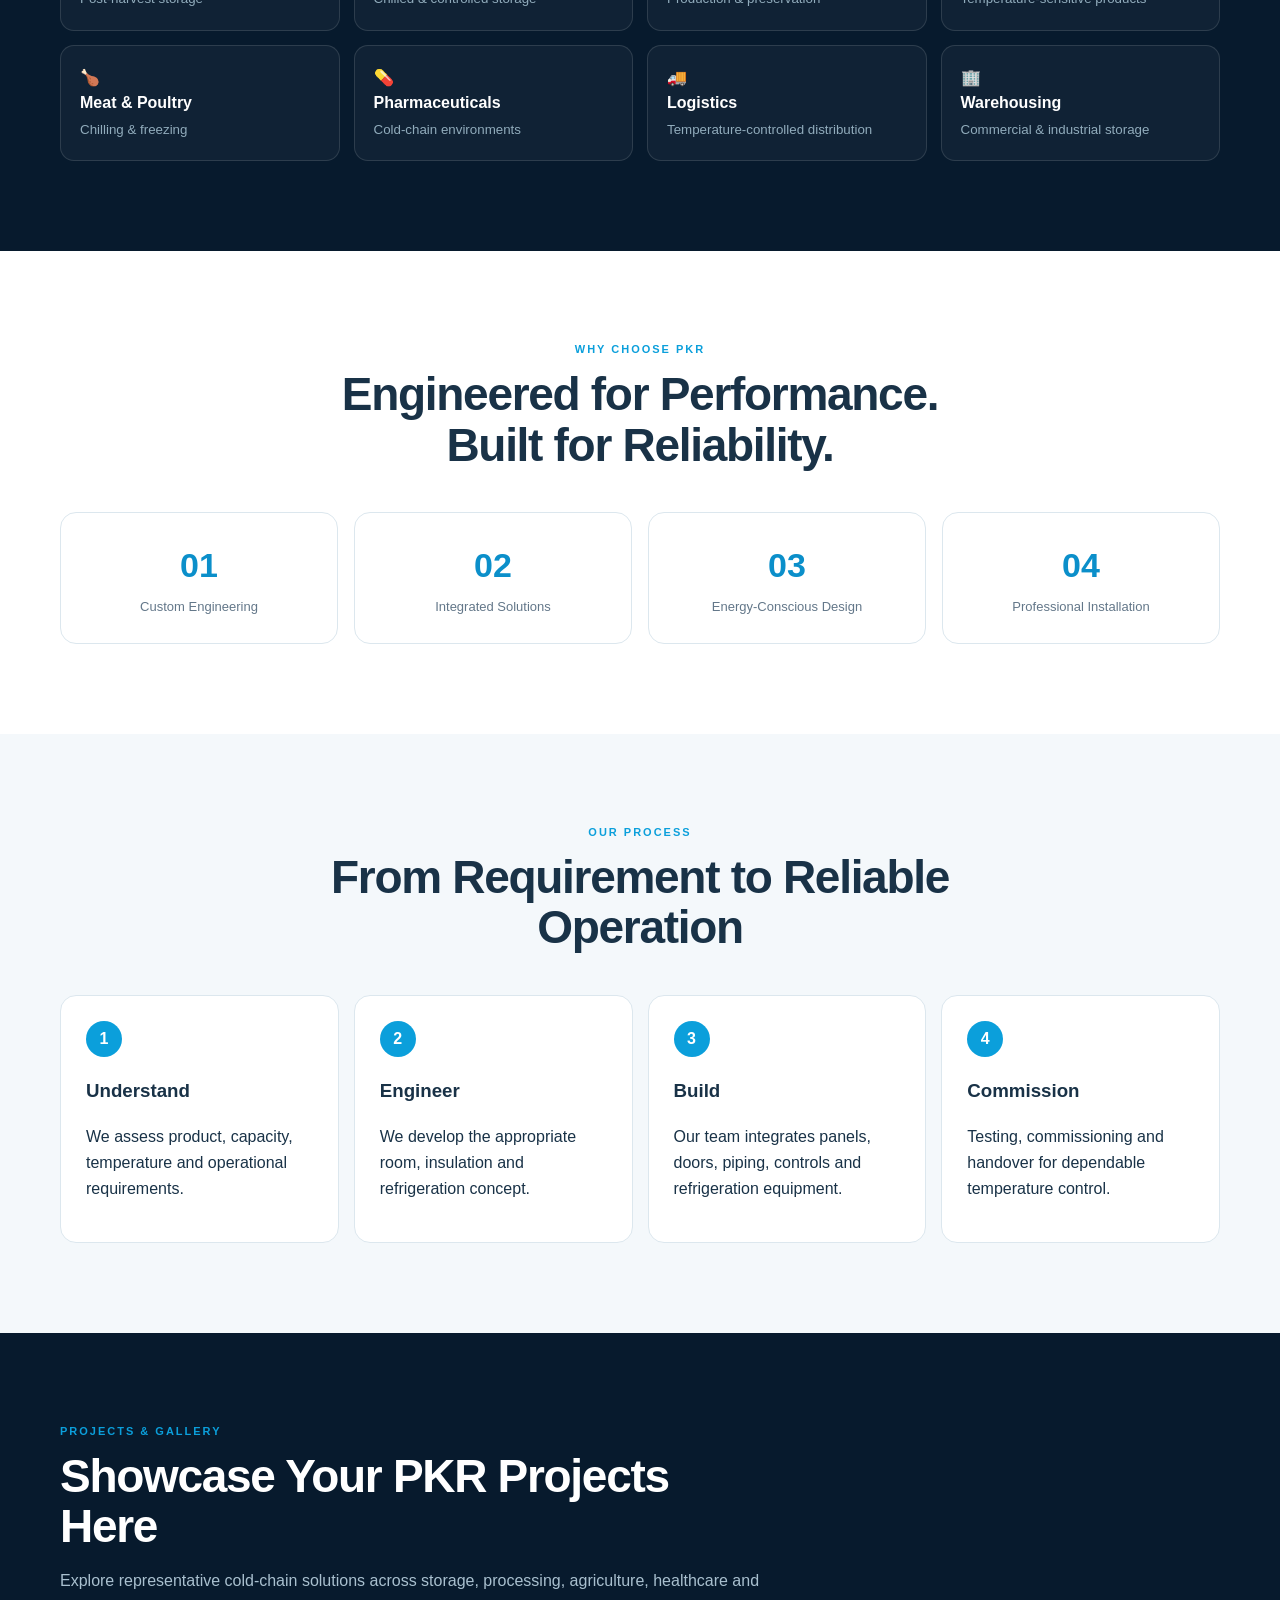
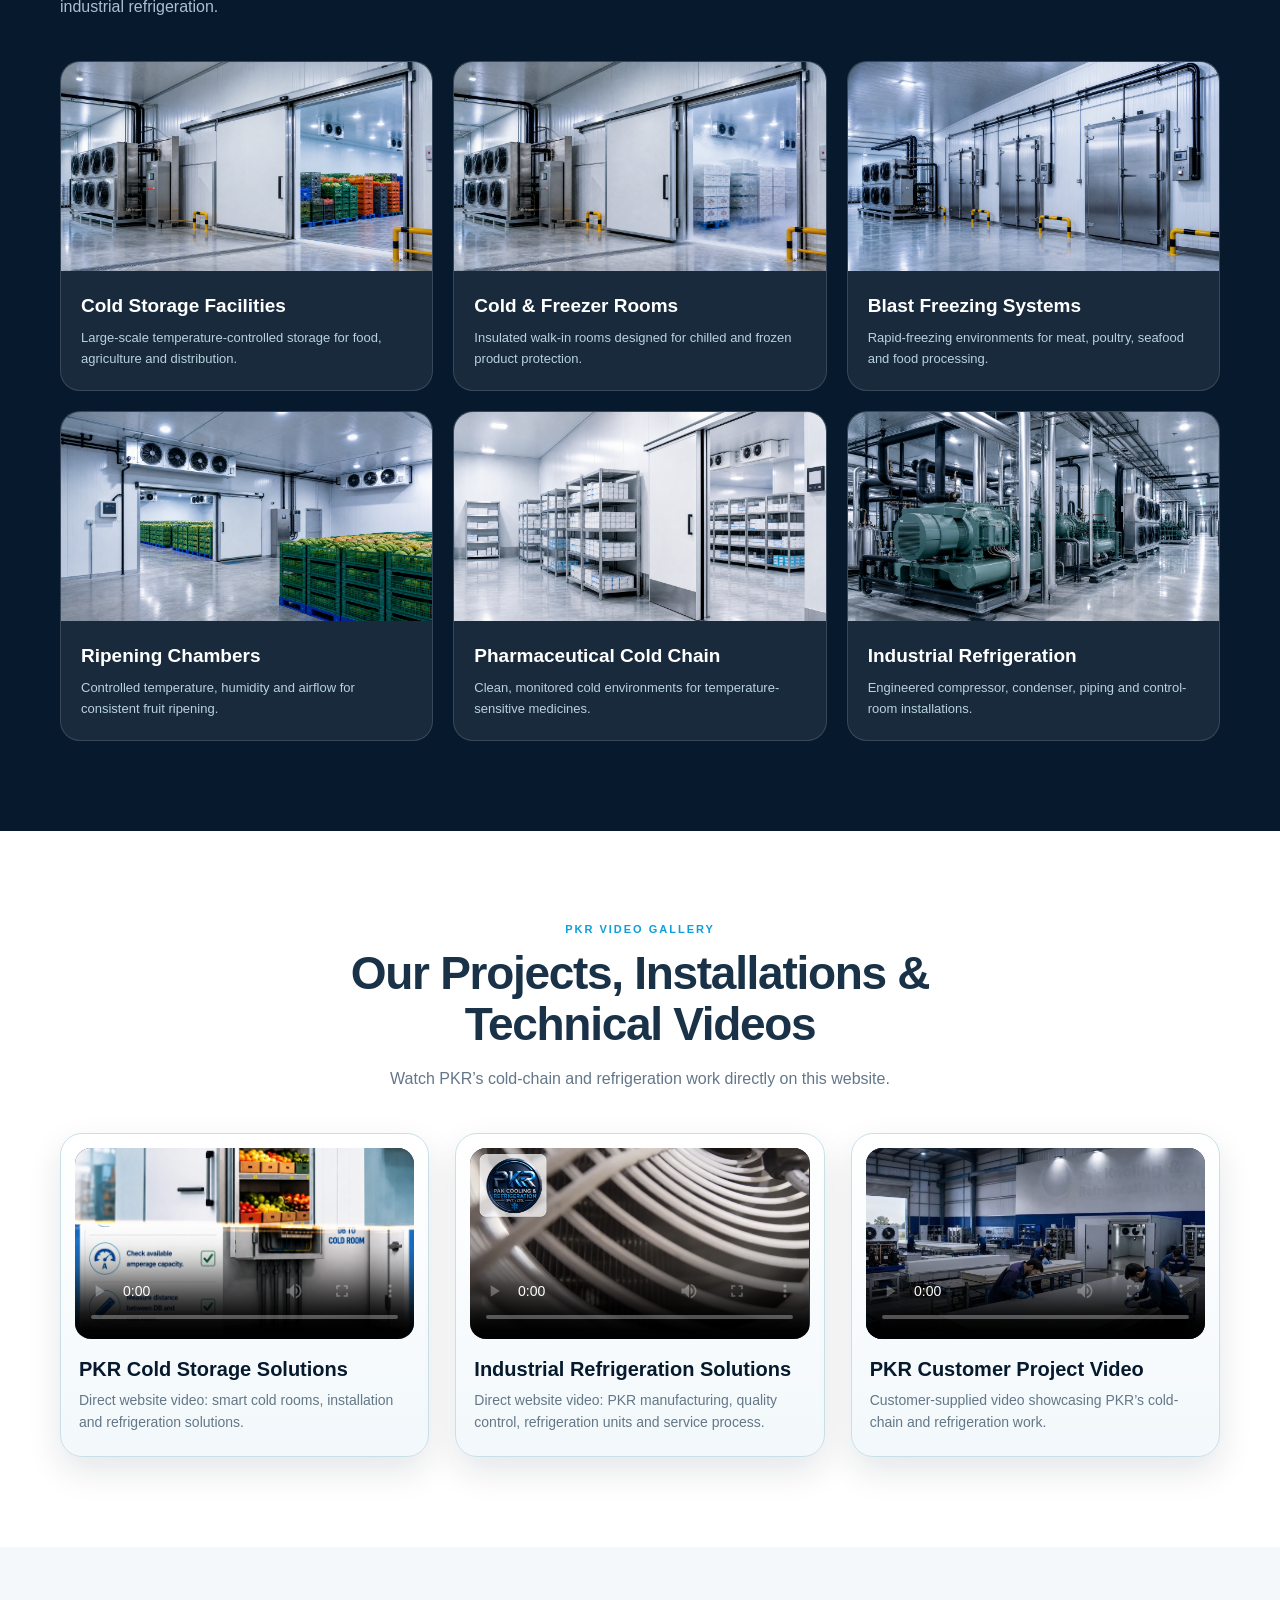
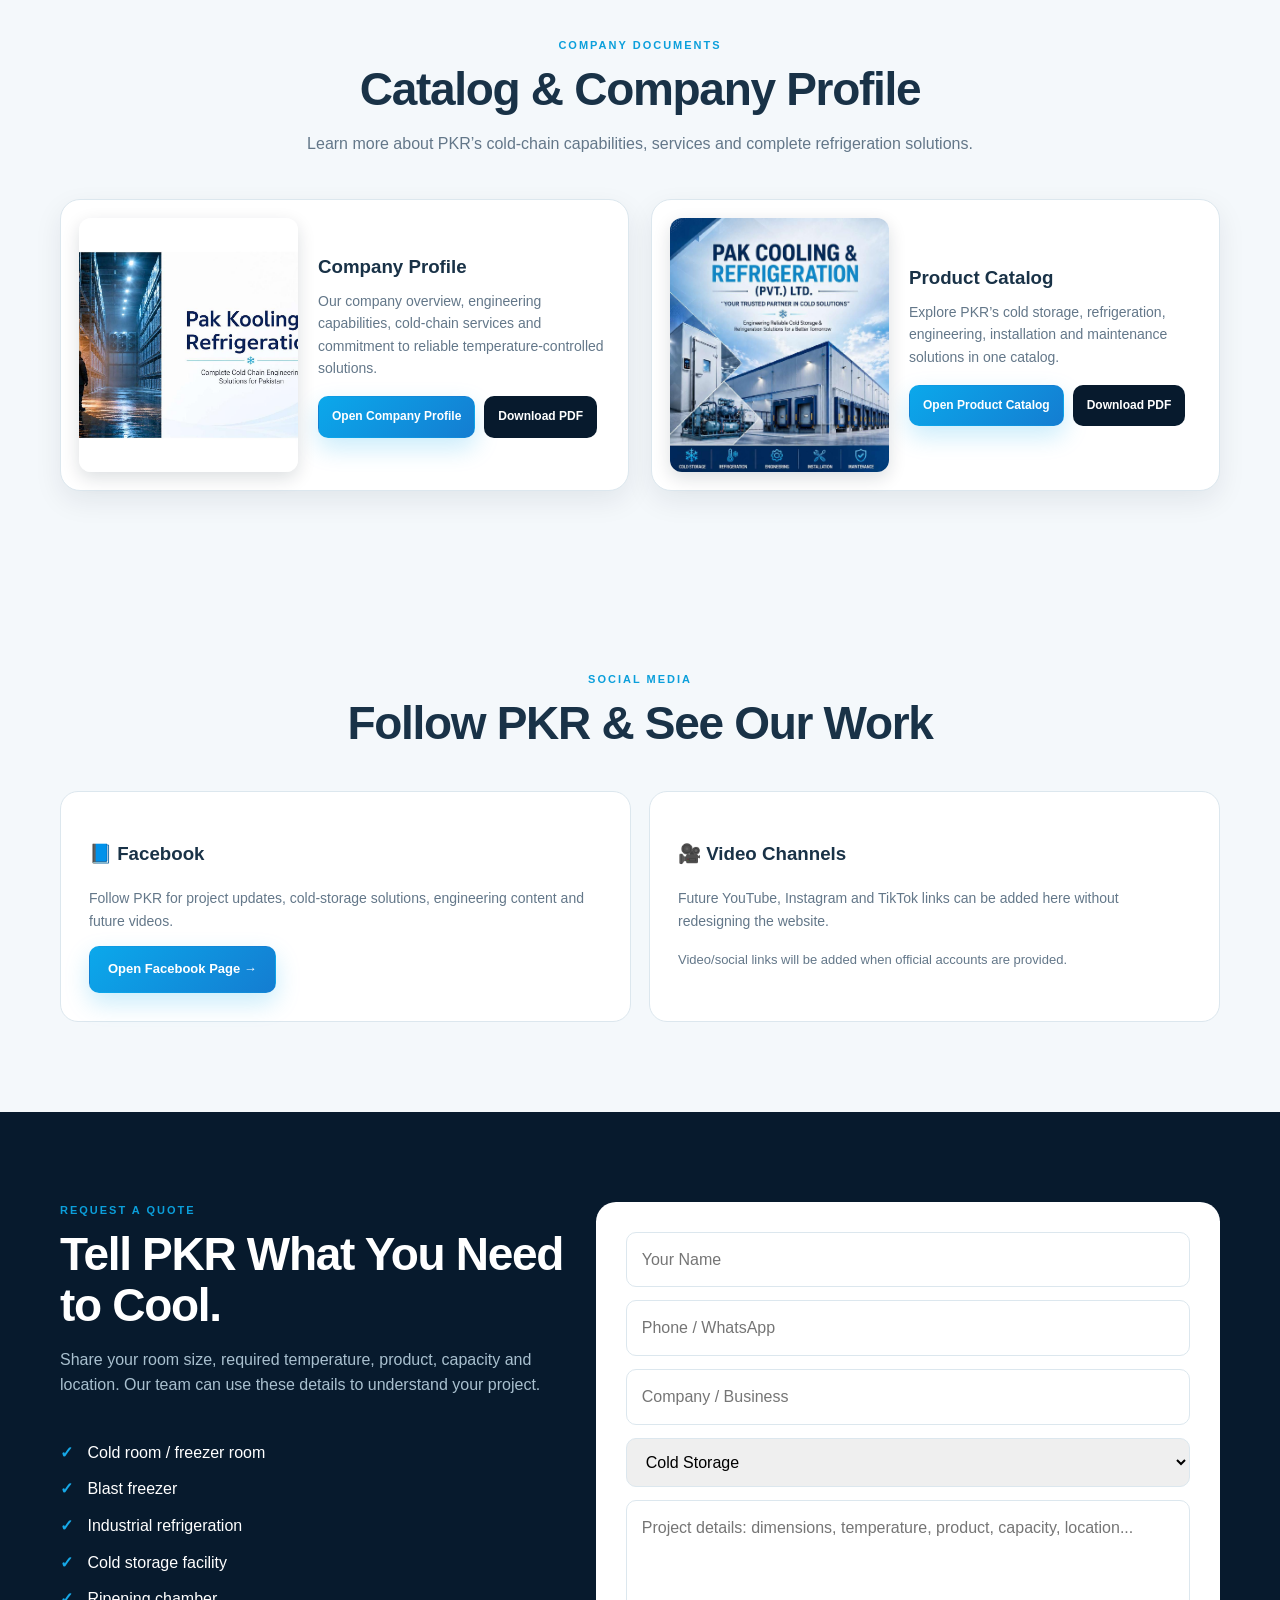
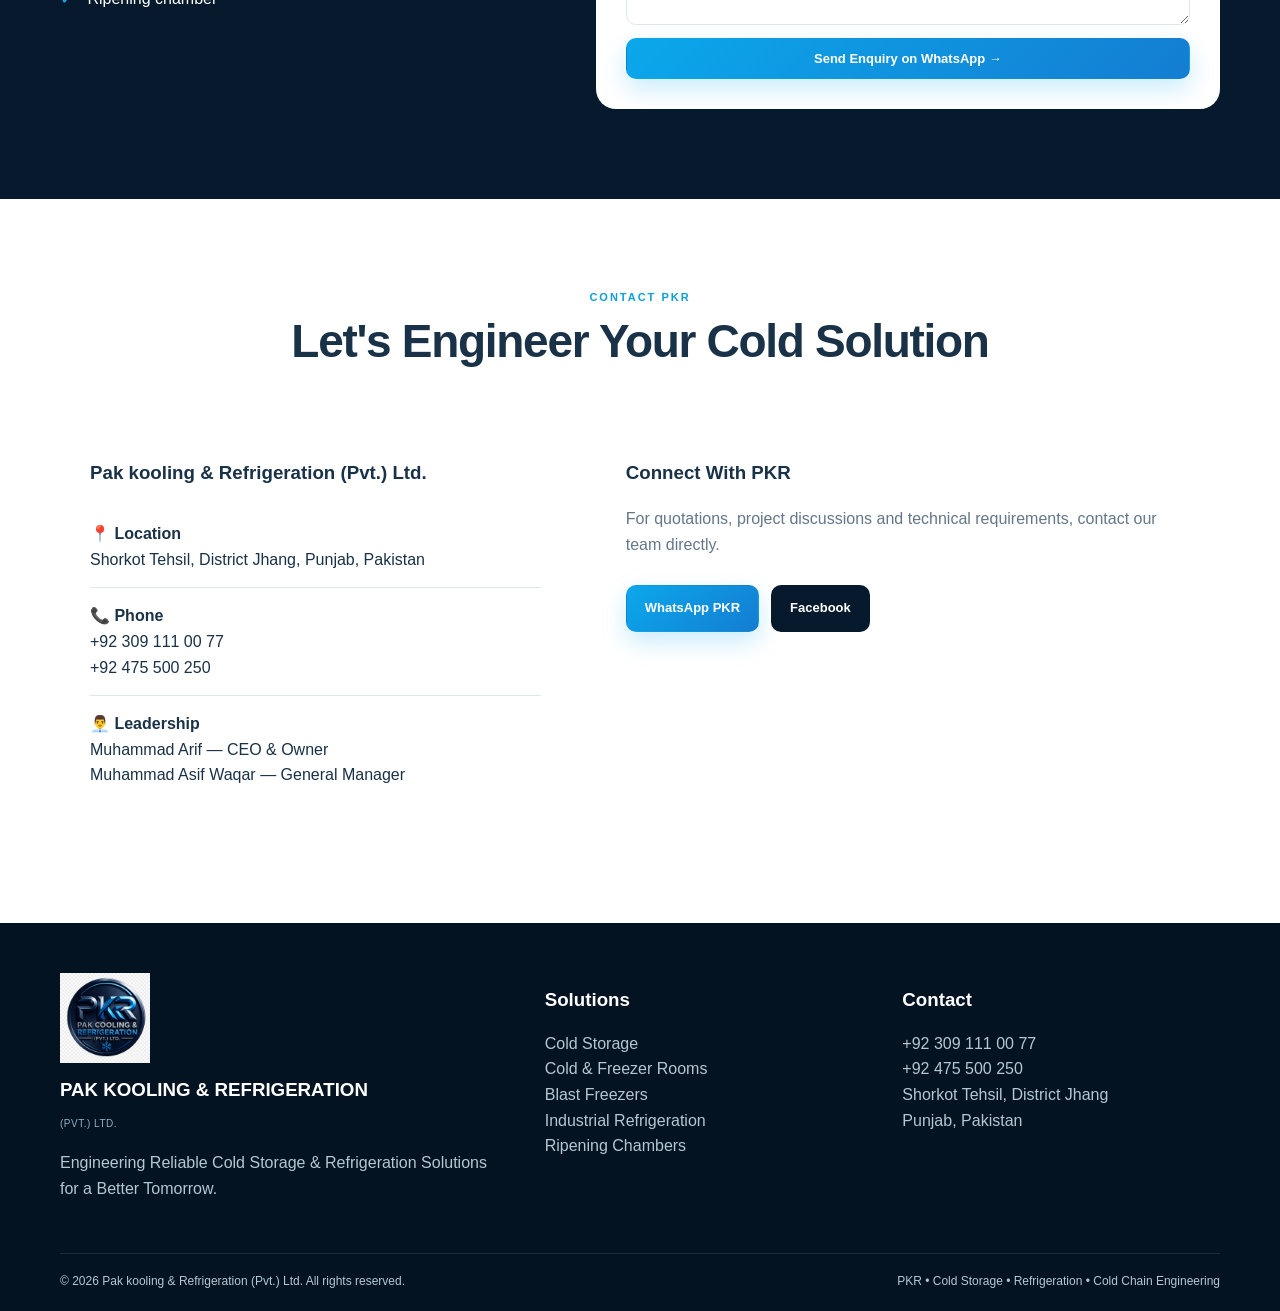
==== commit b5a46cff: "Add secure admin media manager" ====
--- a/index.html
+++ b/index.html
@@ -1623,32 +1623,7 @@
 
 </div>
 
-<div class="project-grid">
-<div class="project-card">
-<img src="assets/project-cold-storage.jpg" alt="Modern cold storage facility with refrigeration equipment and produce crates">
-<div class="project-card-body"><h3>Cold Storage Facilities</h3><p>Large-scale temperature-controlled storage for food, agriculture and distribution.</p></div>
-</div>
-<div class="project-card">
-<img src="assets/project-freezer-room.jpg" alt="Walk-in freezer room with insulated doors and frozen goods">
-<div class="project-card-body"><h3>Cold & Freezer Rooms</h3><p>Insulated walk-in rooms designed for chilled and frozen product protection.</p></div>
-</div>
-<div class="project-card">
-<img src="assets/project-blast-freezer.jpg" alt="Industrial blast freezer installation with refrigeration piping">
-<div class="project-card-body"><h3>Blast Freezing Systems</h3><p>Rapid-freezing environments for meat, poultry, seafood and food processing.</p></div>
-</div>
-<div class="project-card">
-<img src="assets/project-ripening-chamber.jpg" alt="Fruit ripening chamber with organized produce crates">
-<div class="project-card-body"><h3>Ripening Chambers</h3><p>Controlled temperature, humidity and airflow for consistent fruit ripening.</p></div>
-</div>
-<div class="project-card">
-<img src="assets/project-pharma-cold-chain.jpg" alt="Pharmaceutical cold-chain room with organized medical storage">
-<div class="project-card-body"><h3>Pharmaceutical Cold Chain</h3><p>Clean, monitored cold environments for temperature-sensitive medicines.</p></div>
-</div>
-<div class="project-card">
-<img src="assets/project-industrial-refrigeration.jpg" alt="Industrial refrigeration plant with compressors and insulated piping">
-<div class="project-card-body"><h3>Industrial Refrigeration</h3><p>Engineered compressor, condenser, piping and control-room installations.</p></div>
-</div>
-</div>
+<div id="project-grid" class="project-grid" aria-live="polite"></div>
 </div>
 
 </section>
@@ -1677,38 +1652,7 @@
 </div>
 
 
-<div class="video-grid">
-<div class="video-box">
-<div class="local-video-wrap">
-<video class="local-video" controls preload="metadata" poster="assets/pkr-cold-storage-video-1-poster.png">
-<source src="assets/pkr-cold-storage-video-1.mp4" type="video/mp4">
-Aap ka browser video playback support nahi karta.
-</video>
-</div>
-<h3>PKR Cold Storage Solutions</h3>
-<p>Direct website video: smart cold rooms, installation and refrigeration solutions.</p>
-</div>
-<div class="video-box">
-<div class="local-video-wrap">
-<video class="local-video" controls preload="metadata" poster="assets/pkr-industrial-refrigeration-video-2-poster.png">
-<source src="assets/pkr-industrial-refrigeration-video-2.mp4" type="video/mp4">
-Aap ka browser video playback support nahi karta.
-</video>
-</div>
-<h3>Industrial Refrigeration Solutions</h3>
-<p>Direct website video: PKR manufacturing, quality control, refrigeration units and service process.</p>
-</div>
-<div class="video-box">
-<div class="local-video-wrap">
-<video class="local-video" controls preload="metadata" poster="assets/pkr-customer-video-3-poster.jpg">
-<source src="assets/pkr-customer-video-3.mp4" type="video/mp4">
-Aap ka browser video playback support nahi karta.
-</video>
-</div>
-<h3>PKR Customer Project Video</h3>
-<p>Customer-supplied video showcasing PKR’s cold-chain and refrigeration work.</p>
-</div>
-</div>
+<div id="video-grid" class="video-grid" aria-live="polite"></div>
 </div>
 
 </section>
@@ -1730,30 +1674,7 @@
 
 </div>
 
-<div class="documents-grid">
-<div class="document-card">
-<img src="assets/documents/pkr-company-profile-cover.jpg" alt="Cover of the Pak Kooling and Refrigeration company profile">
-<div>
-<h3>Company Profile</h3>
-<p>Our company overview, engineering capabilities, cold-chain services and commitment to reliable temperature-controlled solutions.</p>
-<div class="document-actions">
-<a class="btn btn-primary" href="assets/documents/pkr-company-profile.pdf" target="_blank" rel="noopener">Open Profile</a>
-<a class="btn" style="background:#071a2d;color:#fff" href="assets/documents/pkr-company-profile.pdf" download>Download PDF</a>
-</div>
-</div>
-</div>
-<div class="document-card">
-<img src="assets/documents/pkr-product-catalog-cover.jpg" alt="Cover of the Pak Kooling and Refrigeration product catalog">
-<div>
-<h3>Product Catalog</h3>
-<p>Explore PKR’s cold storage, refrigeration, engineering, installation and maintenance solutions in one catalog.</p>
-<div class="document-actions">
-<a class="btn btn-primary" href="assets/documents/pkr-product-catalog.pdf" target="_blank" rel="noopener">Open Catalog</a>
-<a class="btn" style="background:#071a2d;color:#fff" href="assets/documents/pkr-product-catalog.pdf" download>Download PDF</a>
-</div>
-</div>
-</div>
-</div>
+<div id="documents-grid" class="documents-grid" aria-live="polite"></div>
 
 </div>
 
@@ -2250,6 +2171,23 @@
 });
 
 
+function escapeMedia(value){
+return String(value || "").replace(/[&<>\"']/g, function(ch){ return {"&":"&amp;","<":"&lt;",">":"&gt;",'"':"&quot;","'":"&#39;"}[ch]; });
+}
+
+function mediaUrl(path){ return path ? "/" + path.replace(/^\//, "") : ""; }
+
+function renderMedia(data){
+const gallery = document.getElementById("project-grid");
+const videos = document.getElementById("video-grid");
+const documents = document.getElementById("documents-grid");
+if(gallery) gallery.innerHTML = (data.gallery || []).map(function(item){ return '<div class="project-card"><img src="' + mediaUrl(item.src) + '" alt="' + escapeMedia(item.alt || item.title) + '"><div class="project-card-body"><h3>' + escapeMedia(item.title) + '</h3><p>' + escapeMedia(item.description) + '</p></div></div>'; }).join("");
+if(videos) videos.innerHTML = (data.videos || []).map(function(item){ return '<div class="video-box"><div class="local-video-wrap"><video class="local-video" controls preload="metadata" poster="' + mediaUrl(item.poster) + '"><source src="' + mediaUrl(item.src) + '" type="video/mp4">Aap ka browser video playback support nahi karta.</video></div><h3>' + escapeMedia(item.title) + '</h3><p>' + escapeMedia(item.description) + '</p></div>'; }).join("");
+if(documents) documents.innerHTML = (data.documents || []).map(function(item){ const src=mediaUrl(item.src); return '<div class="document-card">' + (item.cover ? '<img src="' + mediaUrl(item.cover) + '" alt="Cover of ' + escapeMedia(item.title) + '">' : '') + '<div><h3>' + escapeMedia(item.title) + '</h3><p>' + escapeMedia(item.description) + '</p><div class="document-actions"><a class="btn btn-primary" href="' + src + '" target="_blank" rel="noopener">Open ' + escapeMedia(item.title) + '</a><a class="btn" style="background:#071a2d;color:#fff" href="' + src + '" download>Download PDF</a></div></div></div>'; }).join("");
+}
+
+fetch("/content/media.json", {cache:"no-cache"}).then(function(response){ if(!response.ok) throw new Error("media manifest unavailable"); return response.json(); }).then(renderMedia).catch(function(error){ console.warn("PKR media manifest could not be loaded", error); });
+
 function sendQuote(e){
 
 e.preventDefault();
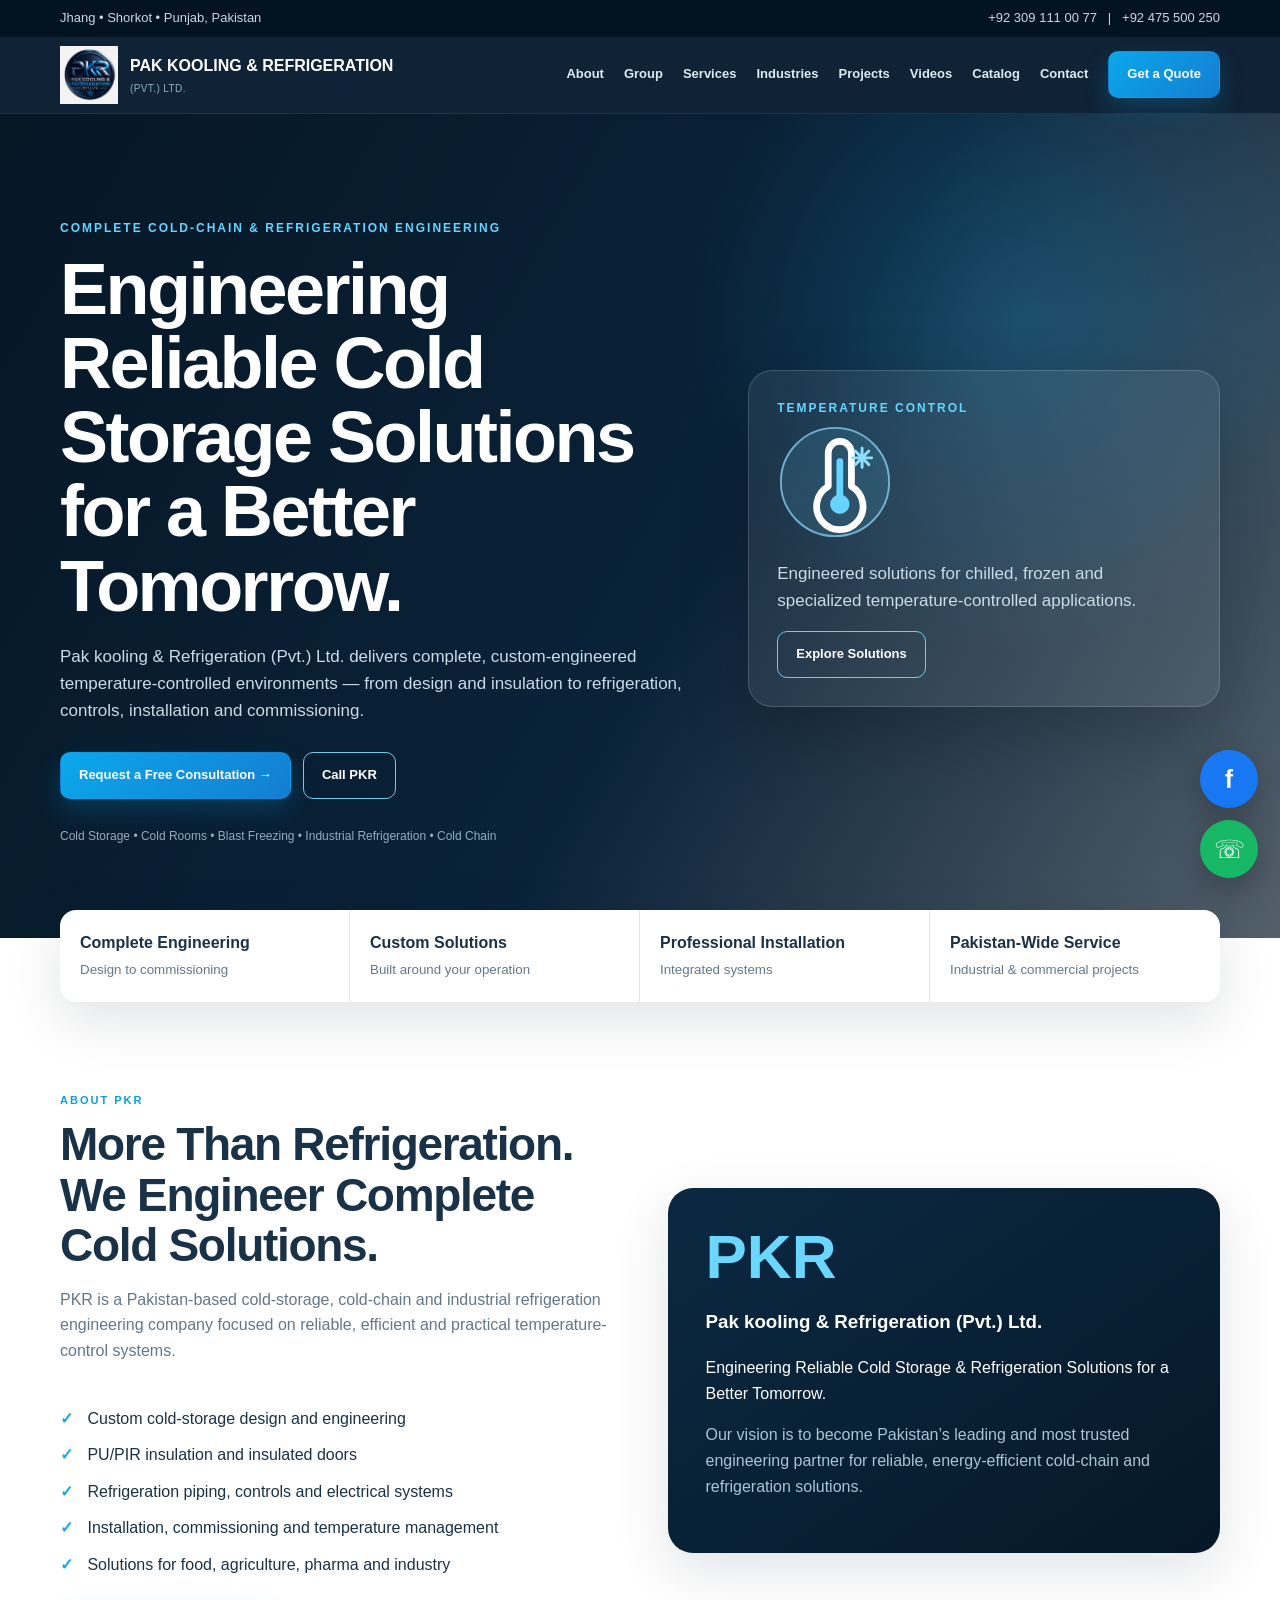
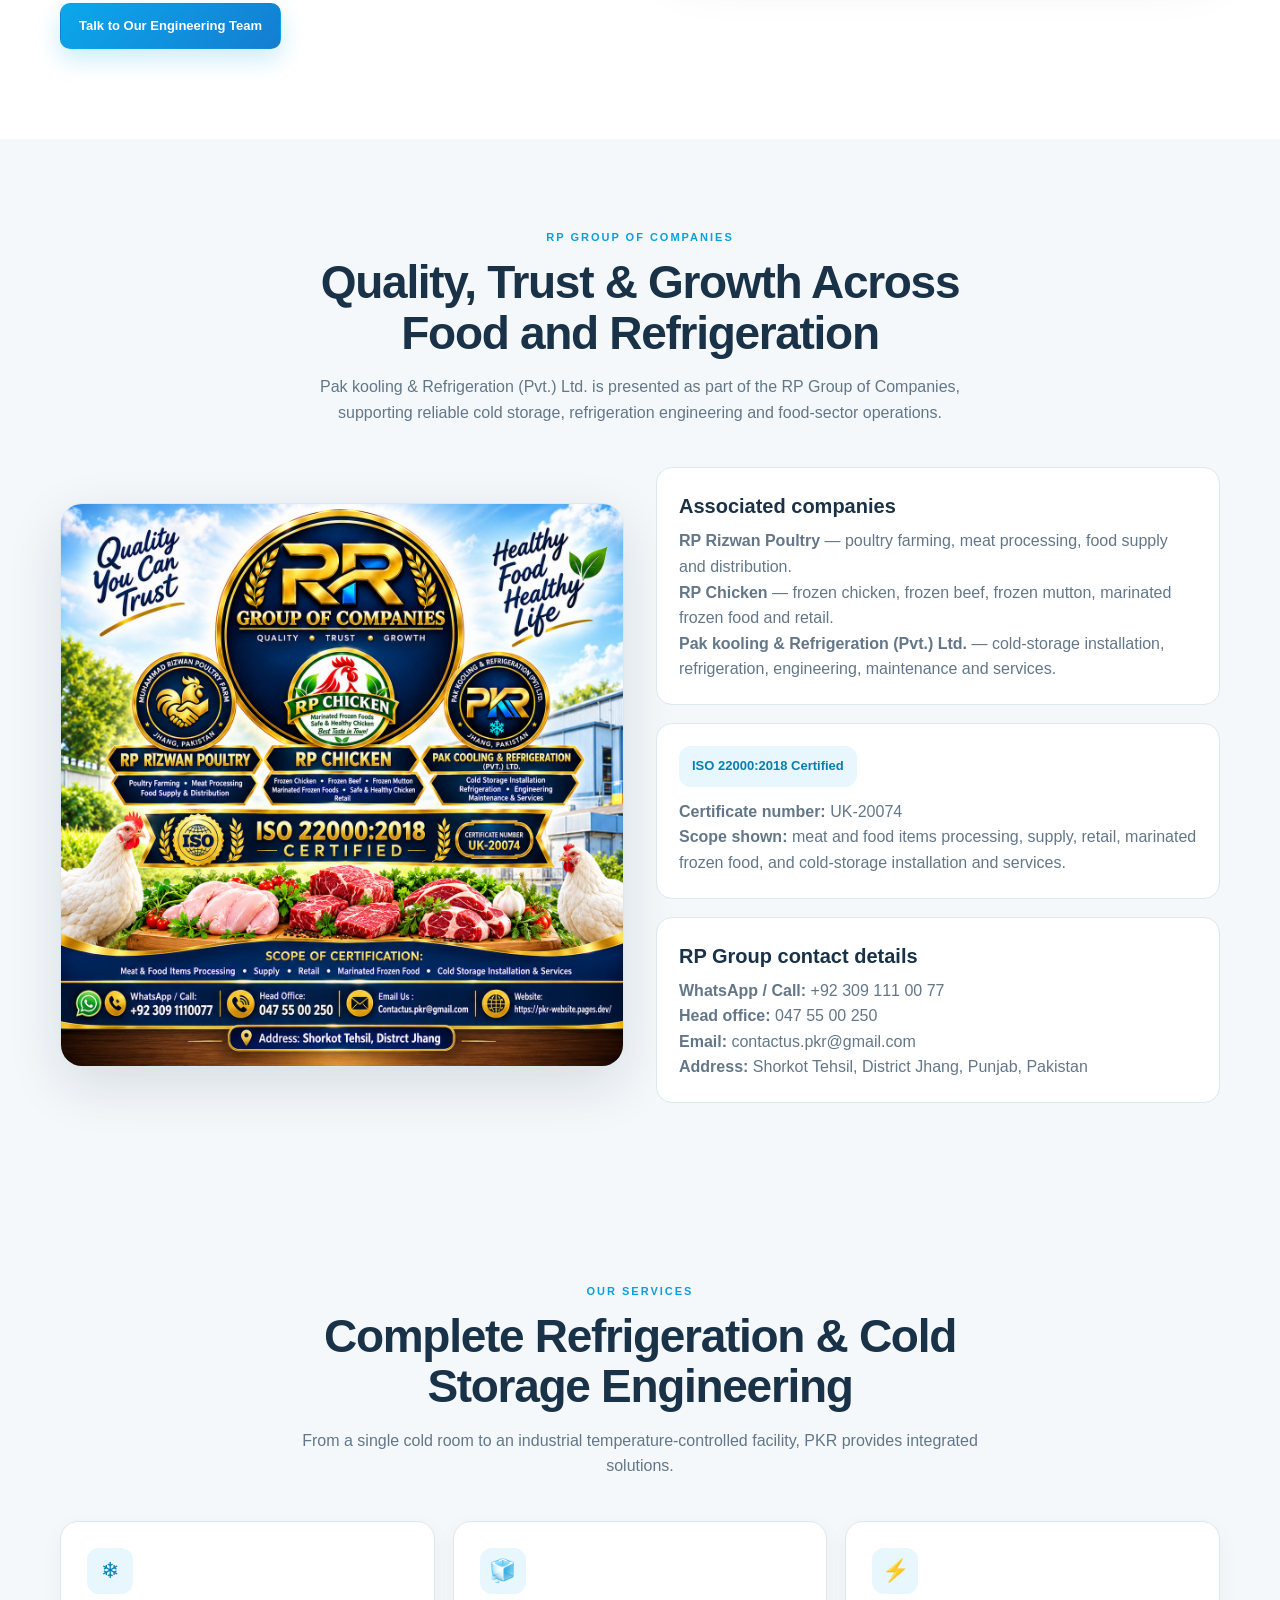
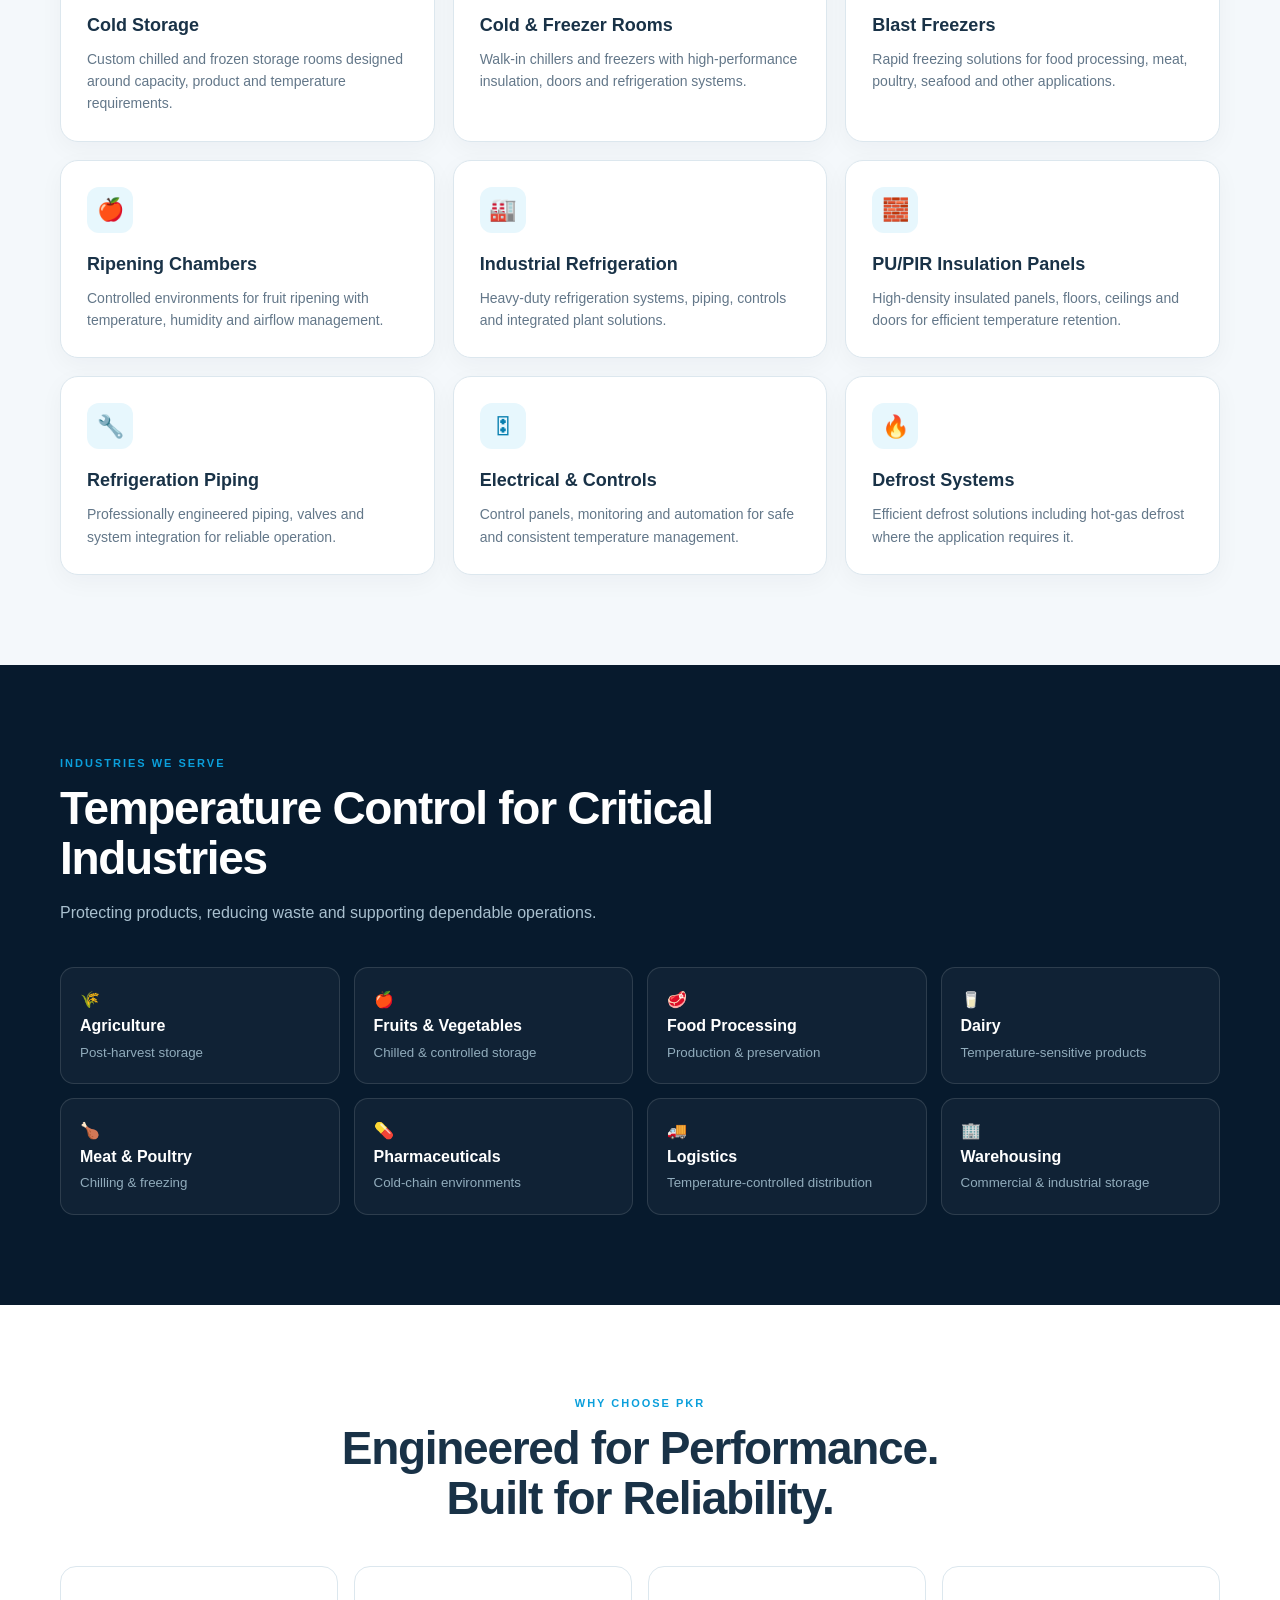
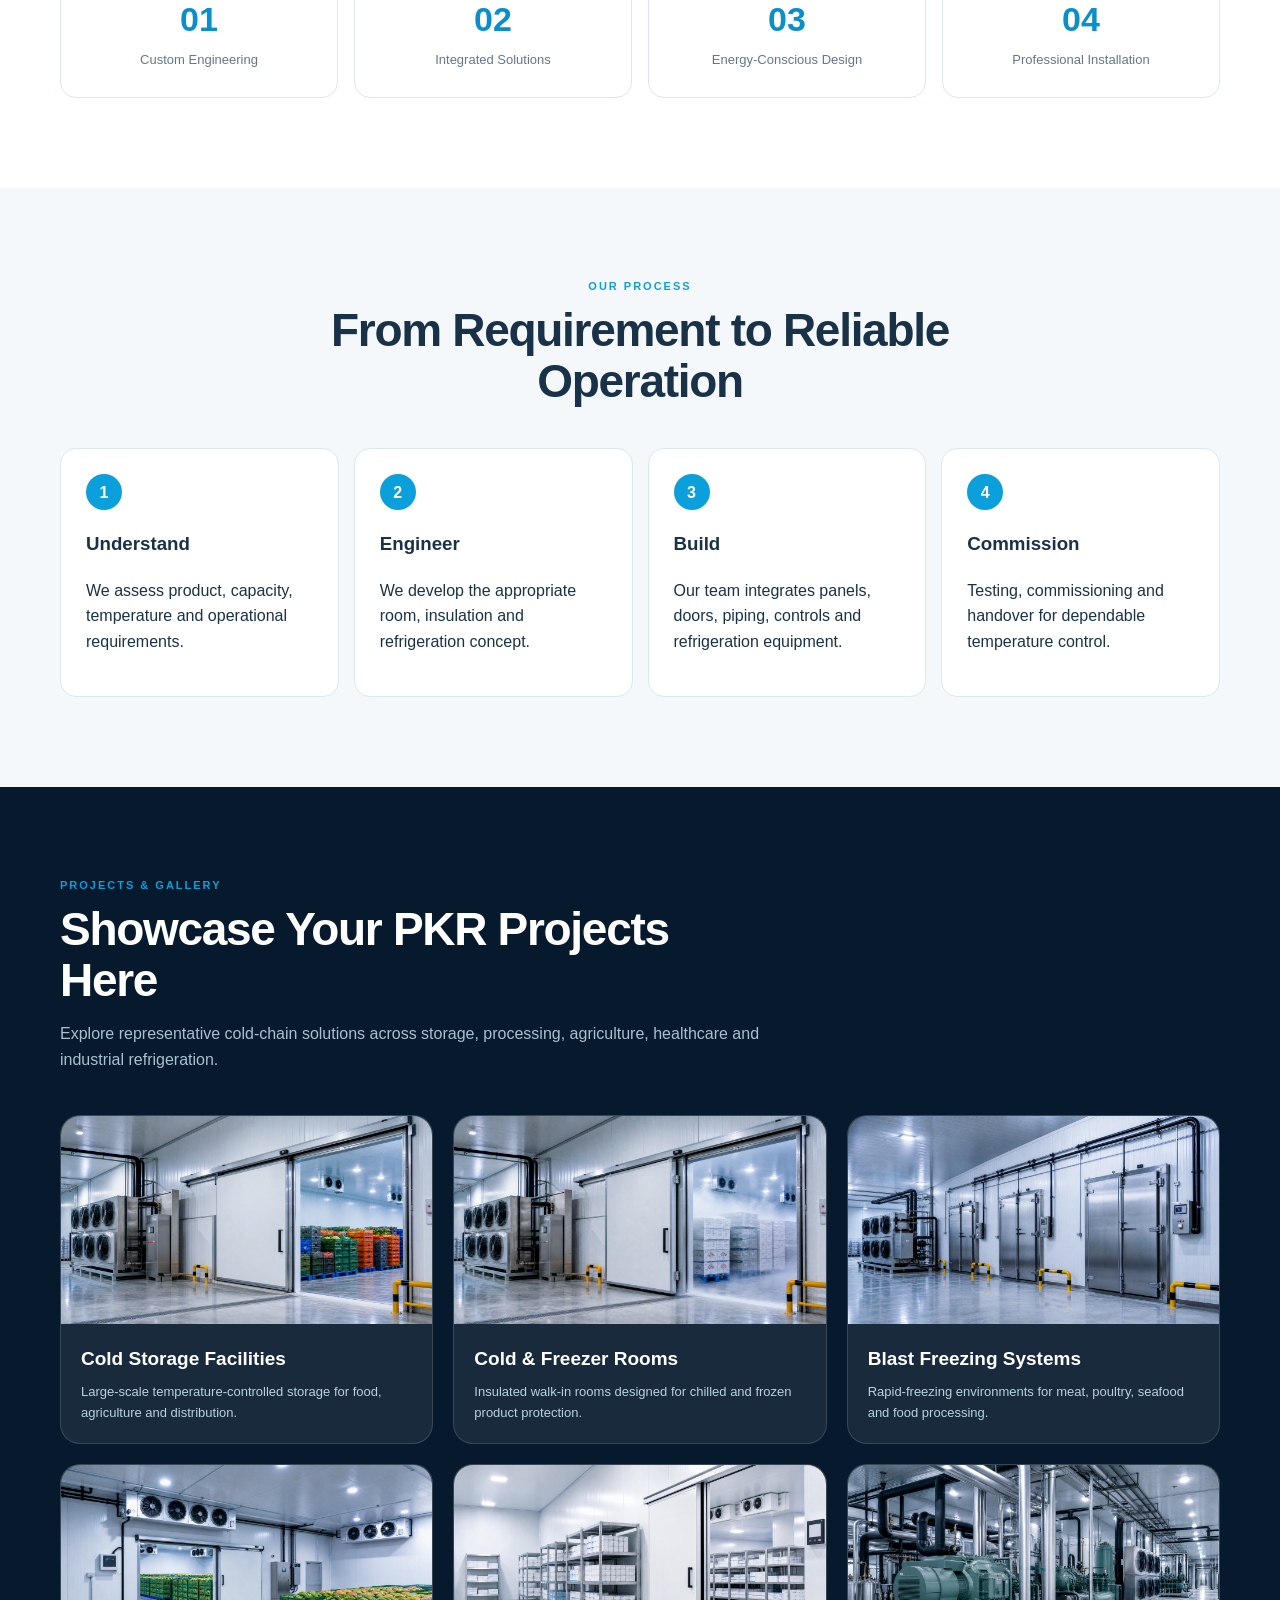
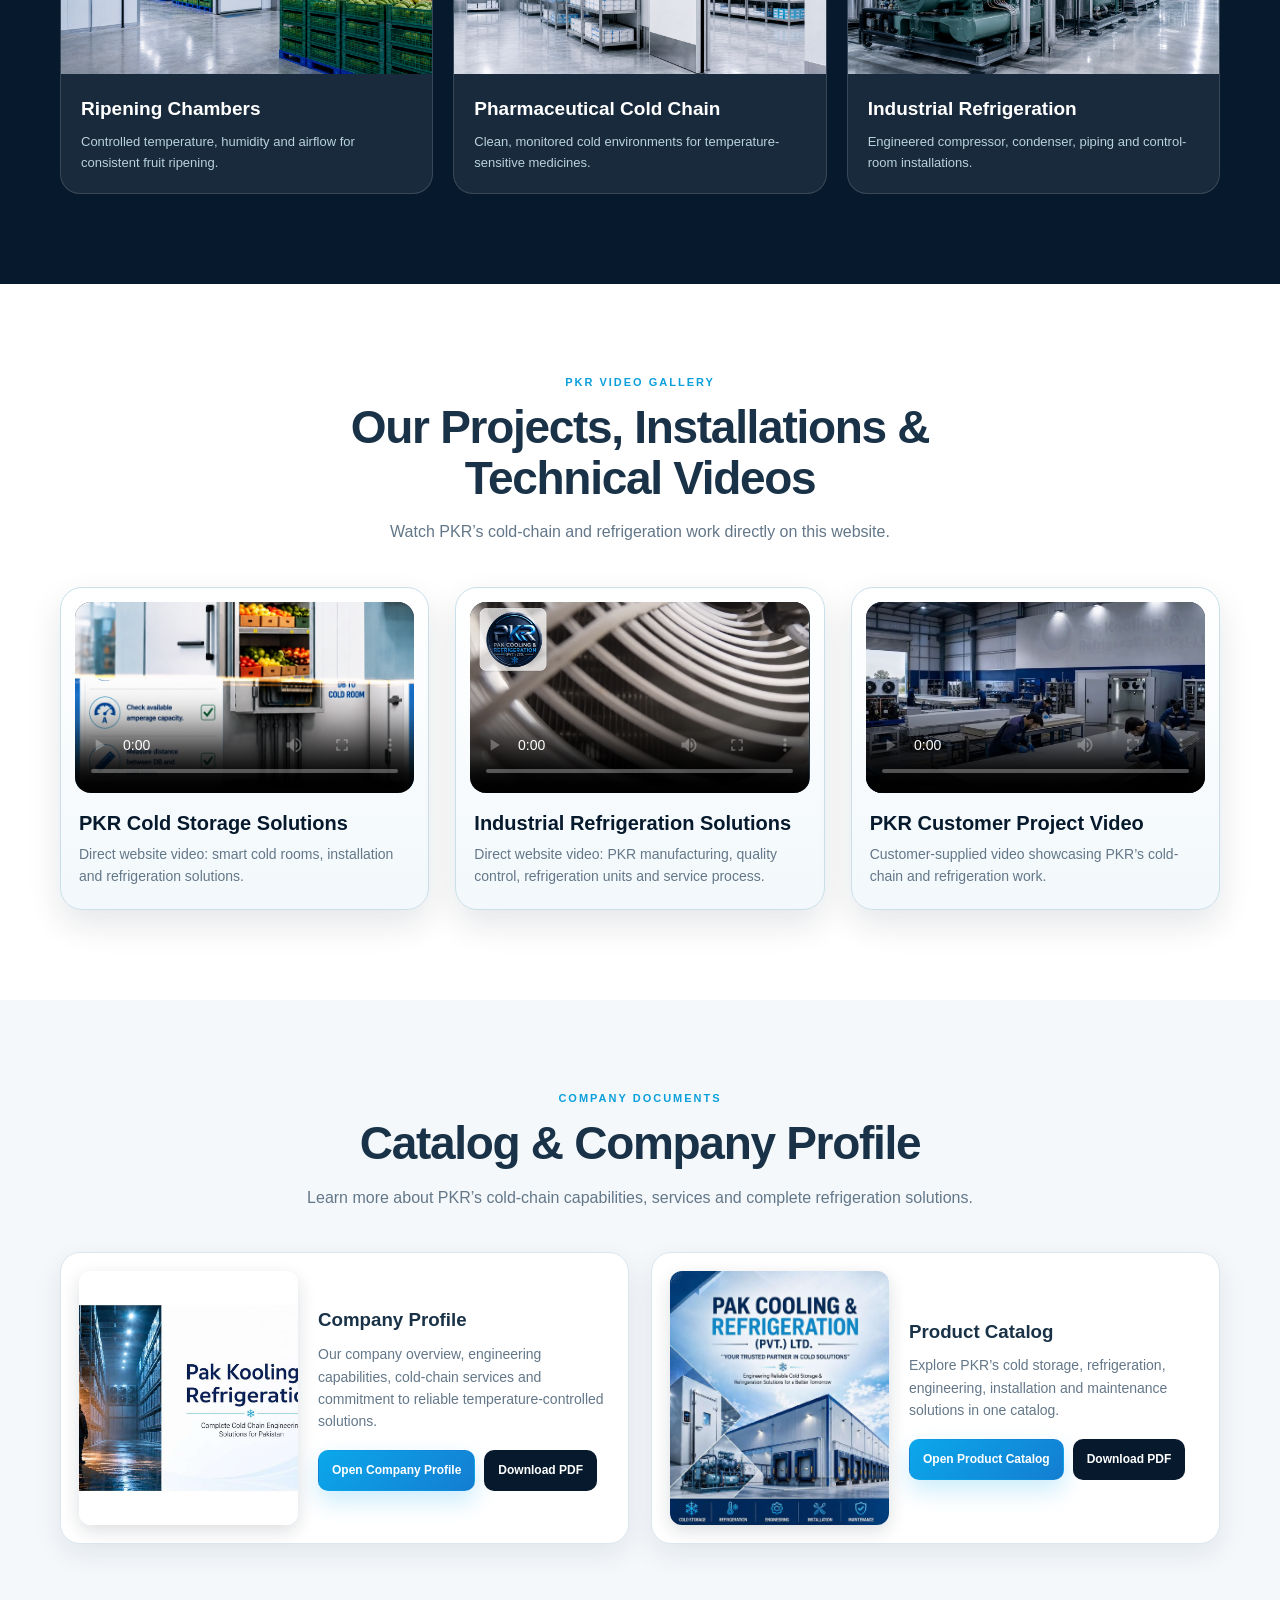
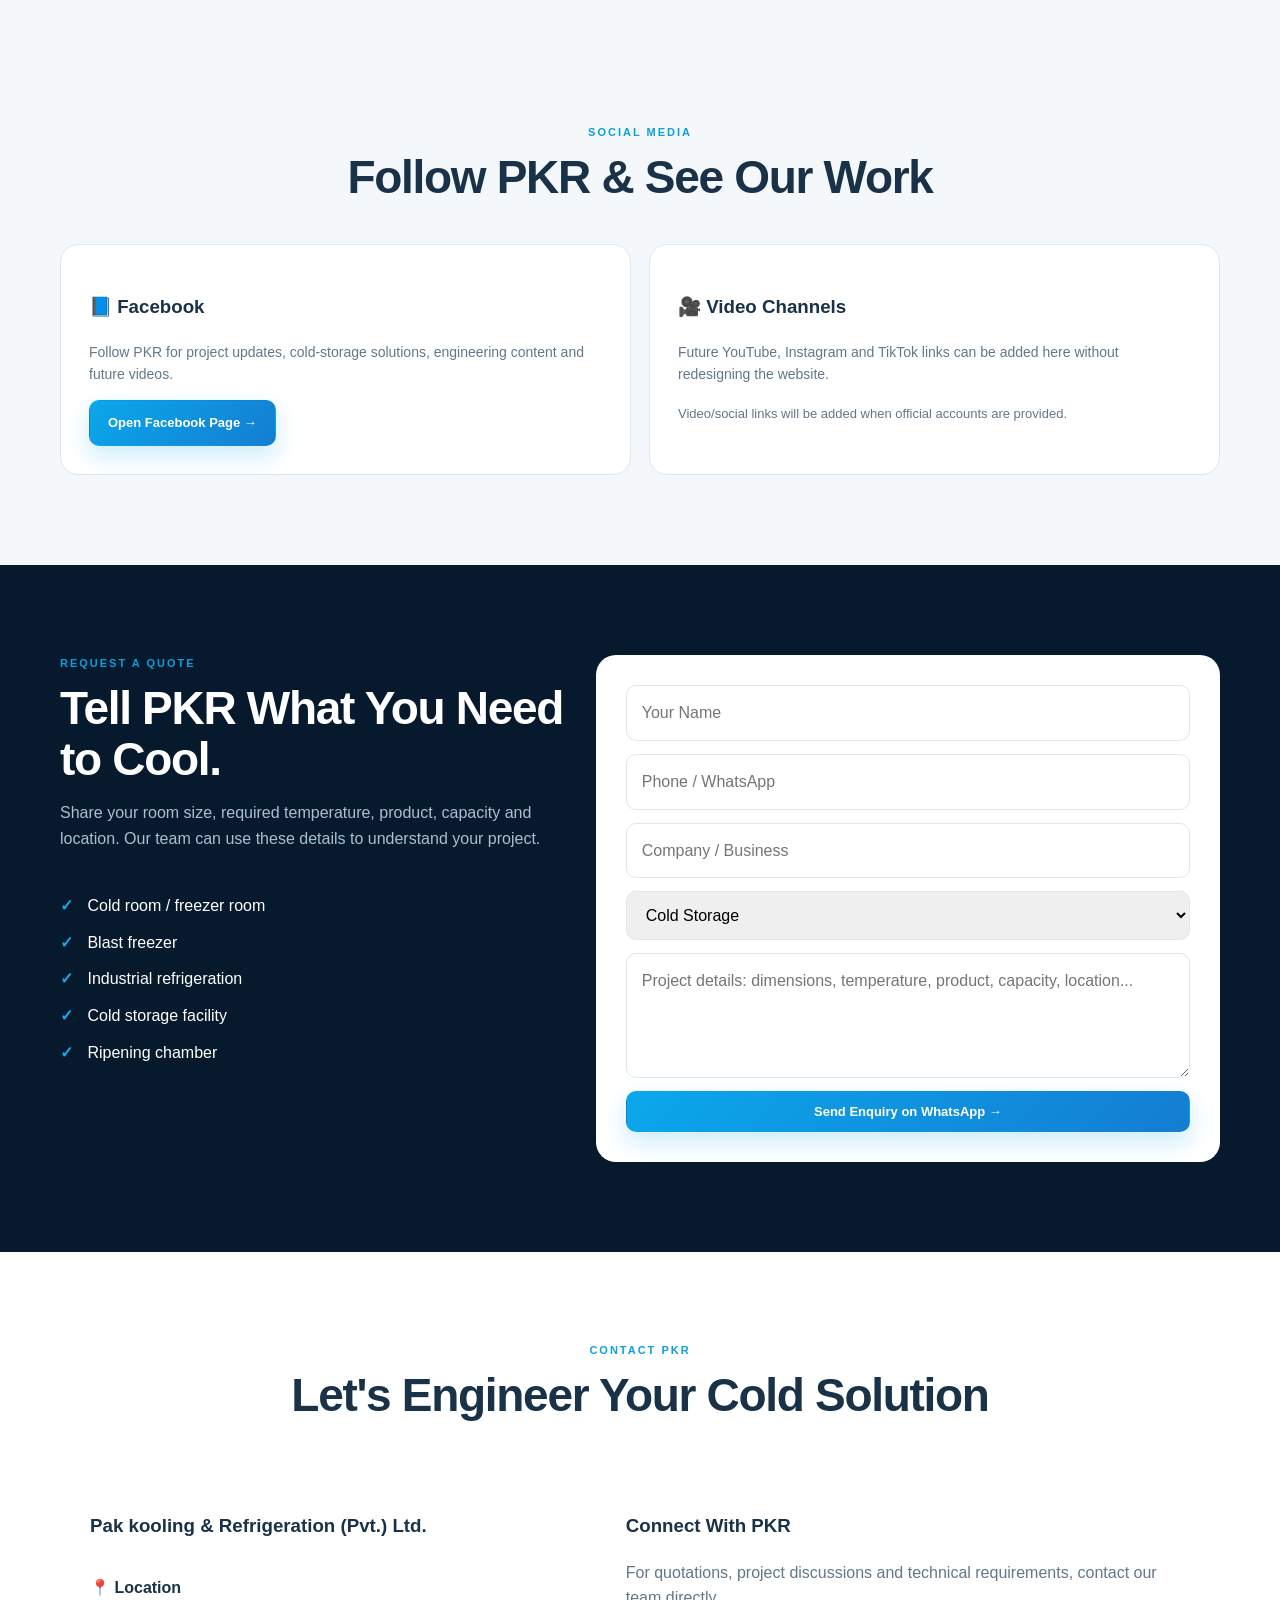
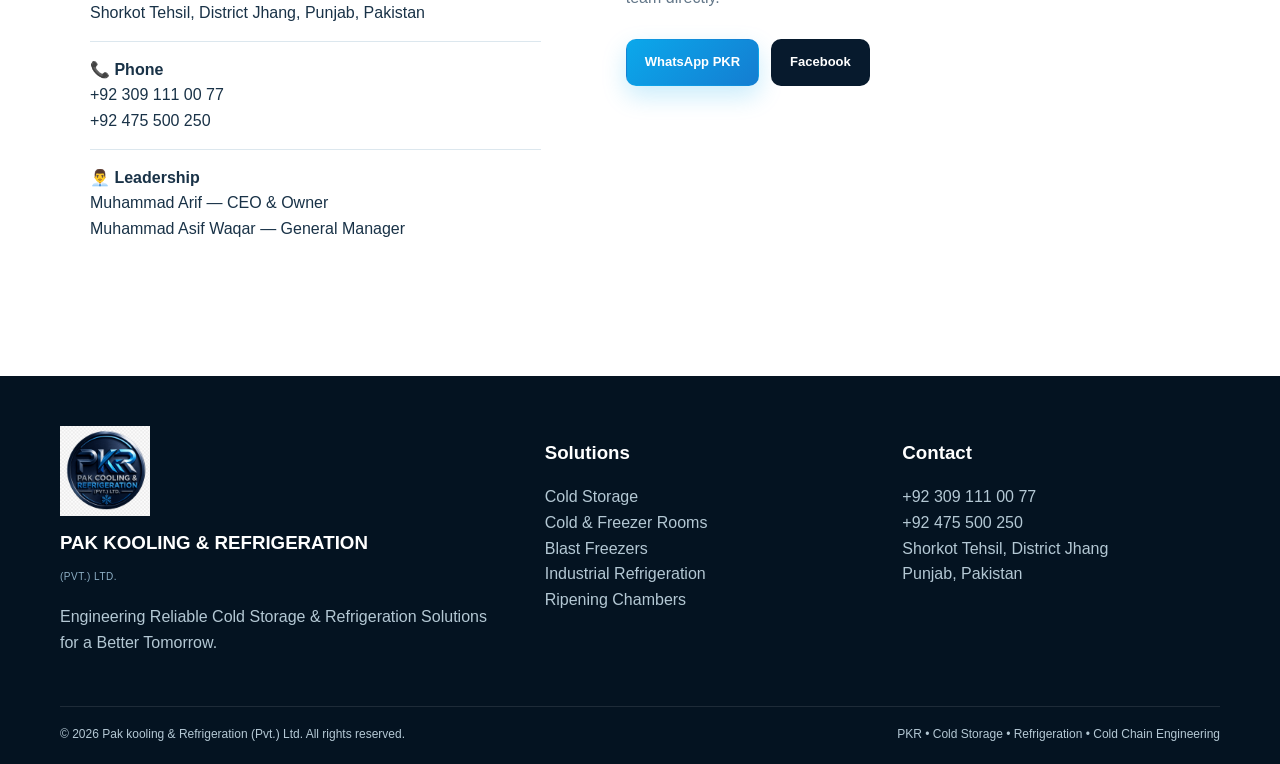
==== commit 002e04e8: "Add RP Group and ISO certification showcase" ====
--- a/index.html
+++ b/index.html
@@ -339,6 +339,55 @@
 box-shadow:var(--shadow)
 }
 
+.group-grid{
+display:grid;
+grid-template-columns:1fr 1fr;
+gap:32px;
+align-items:center
+}
+
+.group-showcase{
+width:100%;
+display:block;
+border-radius:22px;
+box-shadow:var(--shadow);
+border:1px solid var(--line)
+}
+
+.group-details{
+display:grid;
+gap:18px
+}
+
+.group-details h3{
+margin:0 0 6px;
+font-size:20px
+}
+
+.group-details p{
+margin:0;
+color:var(--muted)
+}
+
+.group-card{
+padding:22px;
+border:1px solid var(--line);
+border-radius:16px;
+background:#fff
+}
+
+.cert-badge{
+display:inline-flex;
+align-items:center;
+gap:10px;
+padding:10px 13px;
+border-radius:12px;
+background:#e7f7fd;
+color:#087faf;
+font-weight:900;
+font-size:13px
+}
+
 .about-box .big{
 font-size:62px;
 font-weight:900;
@@ -774,6 +823,7 @@
 
 .hero-grid,
 .about-grid,
+.group-grid,
 .contact-grid{
 grid-template-columns:1fr
 }
@@ -862,6 +912,7 @@
 }
 
 .cards,
+.group-grid,
 .quick-grid,
 .stats,
 .industry-grid,
@@ -967,6 +1018,8 @@
 
 <a href="#about">About</a>
 
+<a href="#group">Group</a>
+
 <a href="#services">Services</a>
 
 <a href="#industries">Industries</a>
@@ -1184,6 +1237,66 @@
 engineering partner for reliable, energy-efficient cold-chain
 and refrigeration solutions.
 </p>
+
+</div>
+
+</div>
+
+</section>
+
+
+<!-- RP GROUP -->
+
+<section class="light" id="group">
+
+<div class="container">
+
+<div class="section-head center">
+
+<div class="kicker">
+RP Group of Companies
+</div>
+
+<h2>
+Quality, Trust & Growth Across Food and Refrigeration
+</h2>
+
+<p>
+Pak kooling & Refrigeration (Pvt.) Ltd. is presented as part of the RP Group of Companies, supporting reliable cold storage, refrigeration engineering and food-sector operations.
+</p>
+
+</div>
+
+<div class="group-grid">
+
+<div>
+<img class="group-showcase" src="assets/rp-group-food-farming-showcase.png" alt="RP Group of Companies food, farming and cold-chain showcase with ISO 22000:2018 certification details">
+</div>
+
+<div class="group-details">
+
+<div class="group-card">
+<h3>Associated companies</h3>
+<p><strong>RP Rizwan Poultry</strong> — poultry farming, meat processing, food supply and distribution.</p>
+<p><strong>RP Chicken</strong> — frozen chicken, frozen beef, frozen mutton, marinated frozen food and retail.</p>
+<p><strong>Pak kooling & Refrigeration (Pvt.) Ltd.</strong> — cold-storage installation, refrigeration, engineering, maintenance and services.</p>
+</div>
+
+<div class="group-card">
+<div class="cert-badge">ISO 22000:2018 Certified</div>
+<p style="margin-top:12px"><strong>Certificate number:</strong> UK-20074</p>
+<p><strong>Scope shown:</strong> meat and food items processing, supply, retail, marinated frozen food, and cold-storage installation and services.</p>
+</div>
+
+<div class="group-card">
+<h3>RP Group contact details</h3>
+<p><strong>WhatsApp / Call:</strong> +92 309 111 00 77</p>
+<p><strong>Head office:</strong> 047 55 00 250</p>
+<p><strong>Email:</strong> contactus.pkr@gmail.com</p>
+<p><strong>Address:</strong> Shorkot Tehsil, District Jhang, Punjab, Pakistan</p>
+</div>
+
+</div>
 
 </div>
 
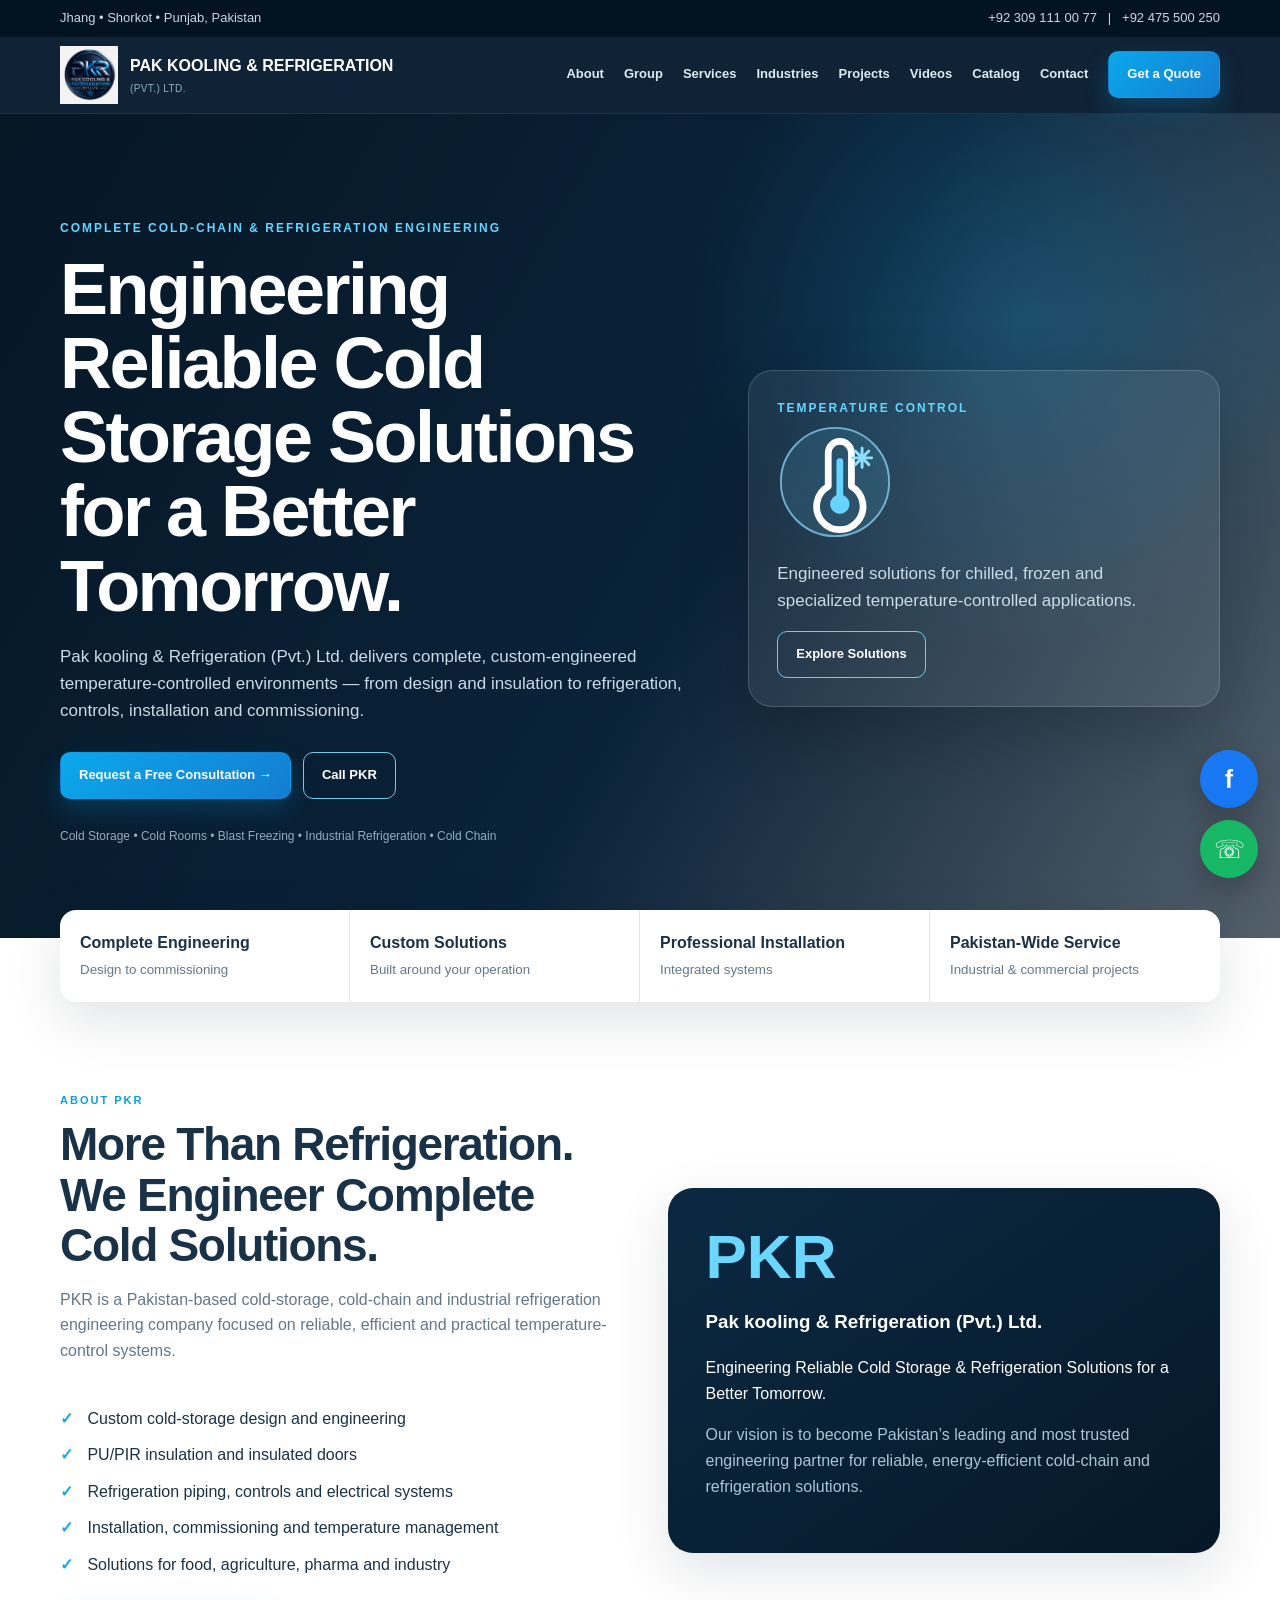
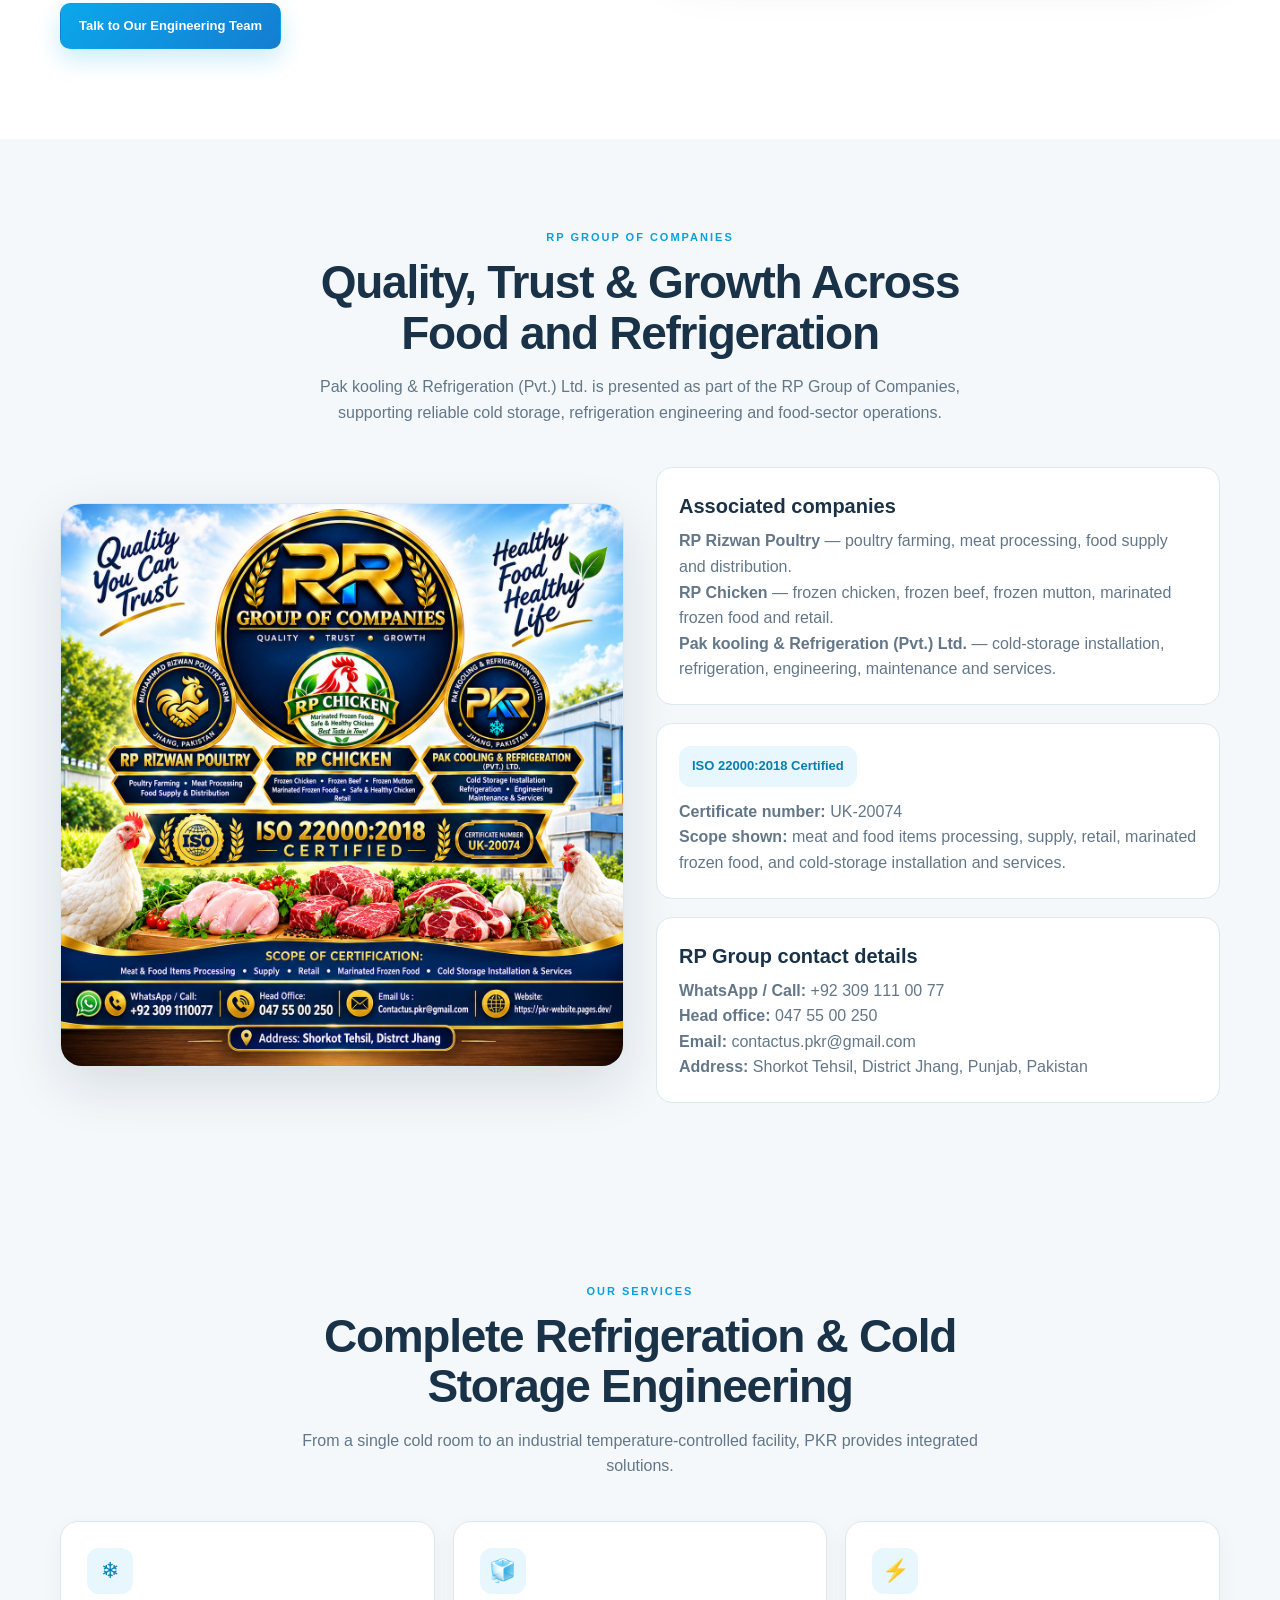
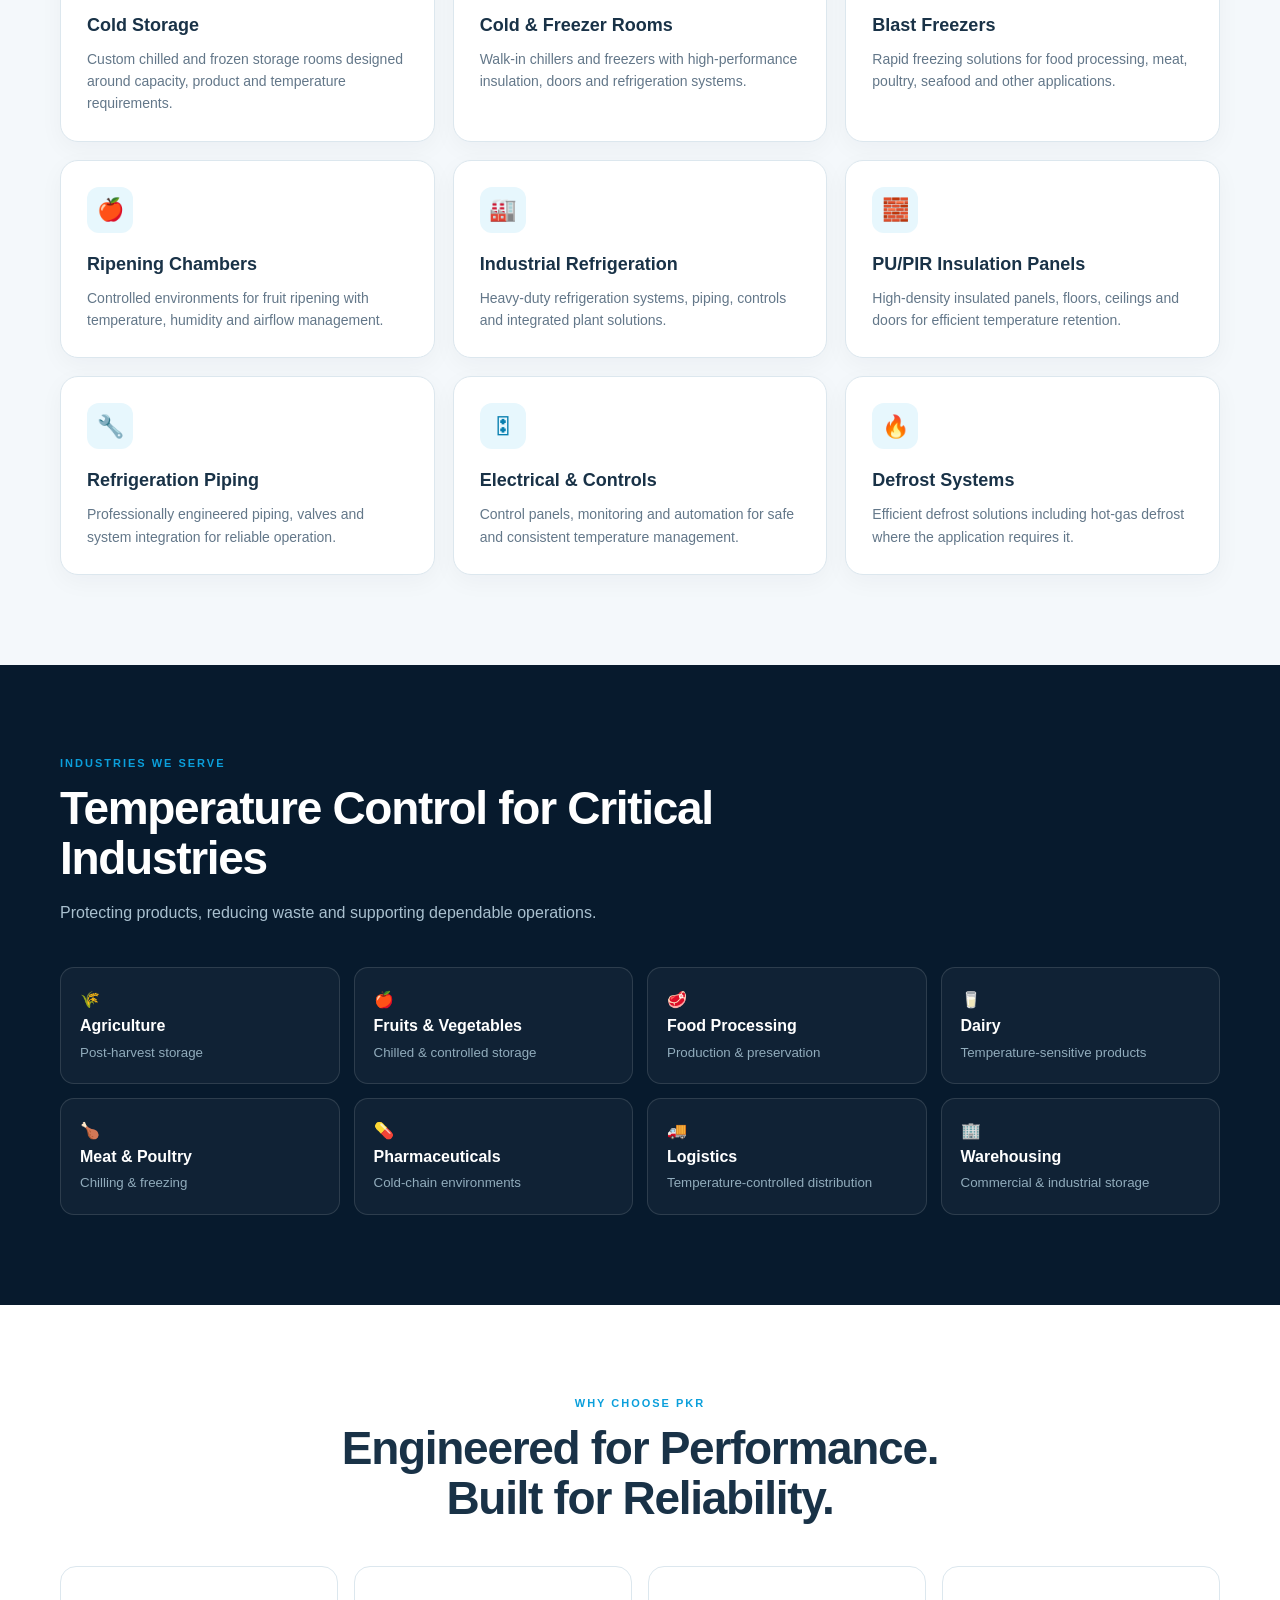
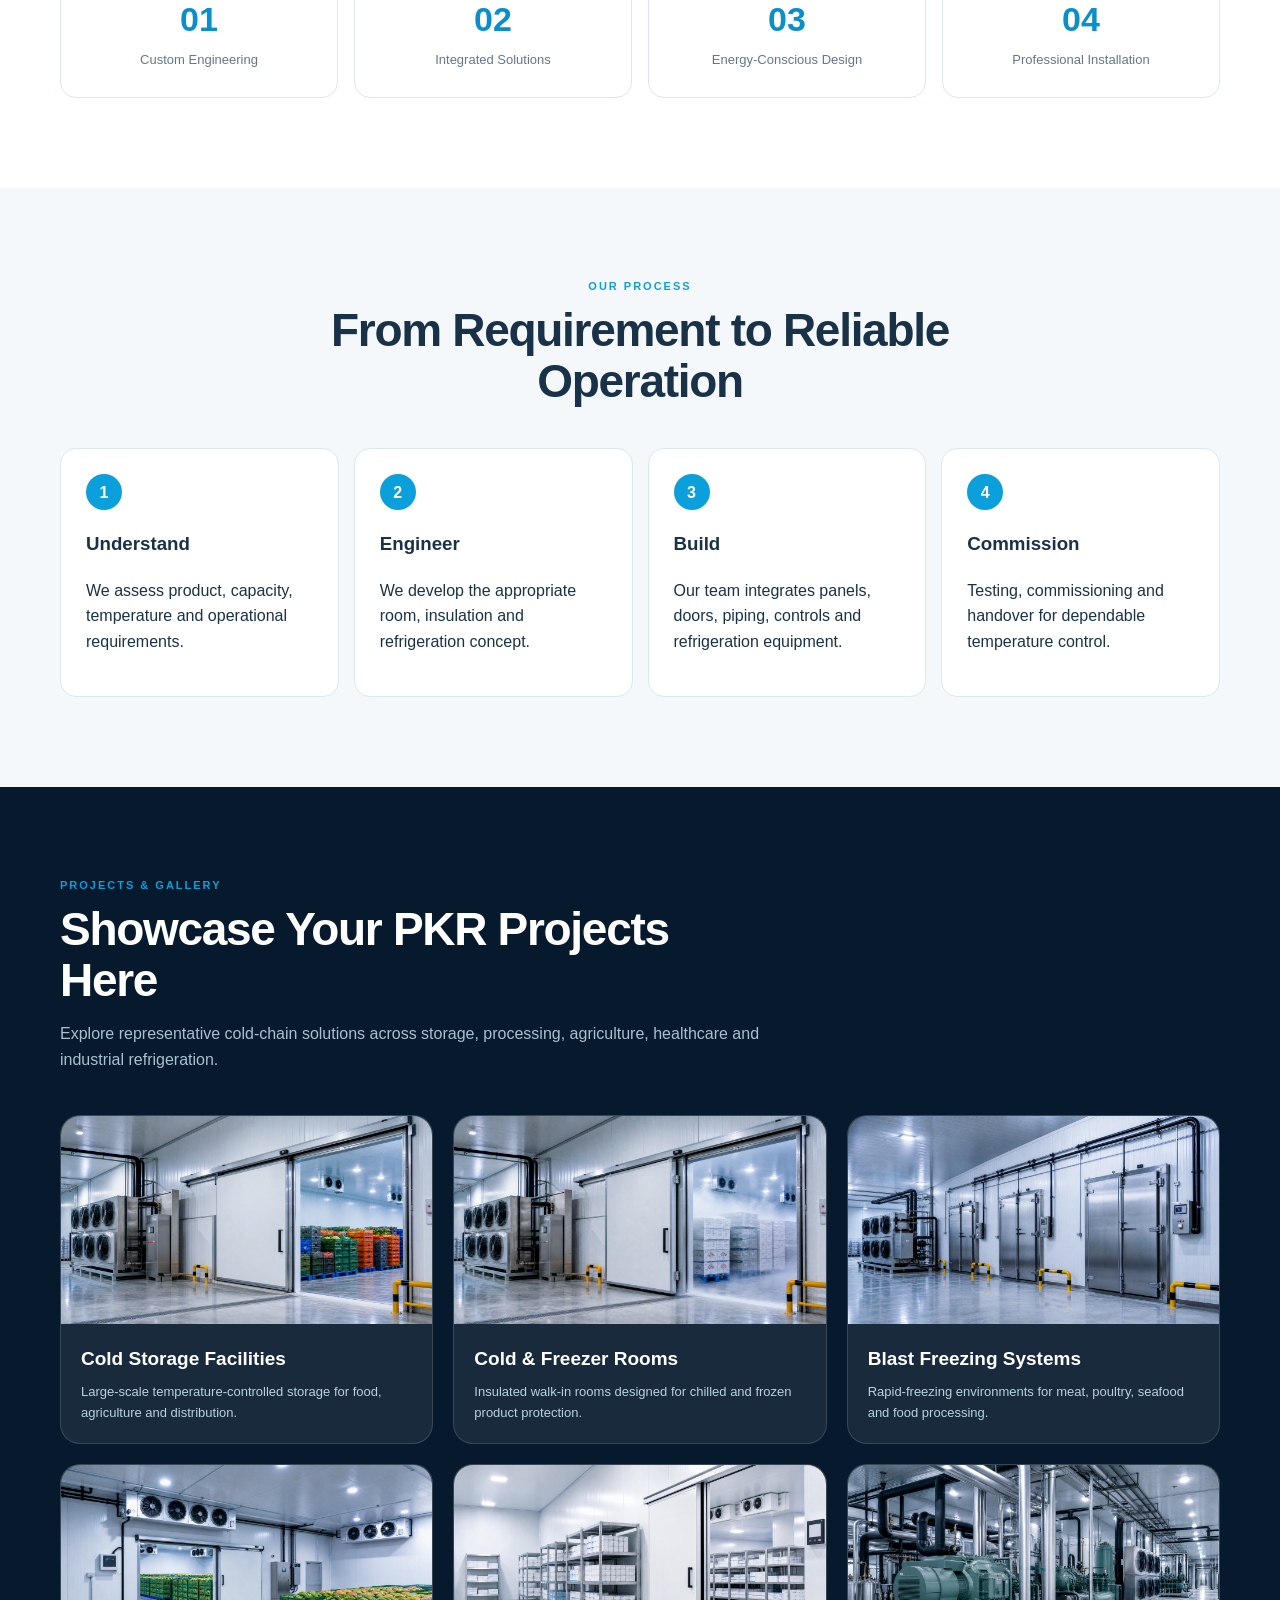
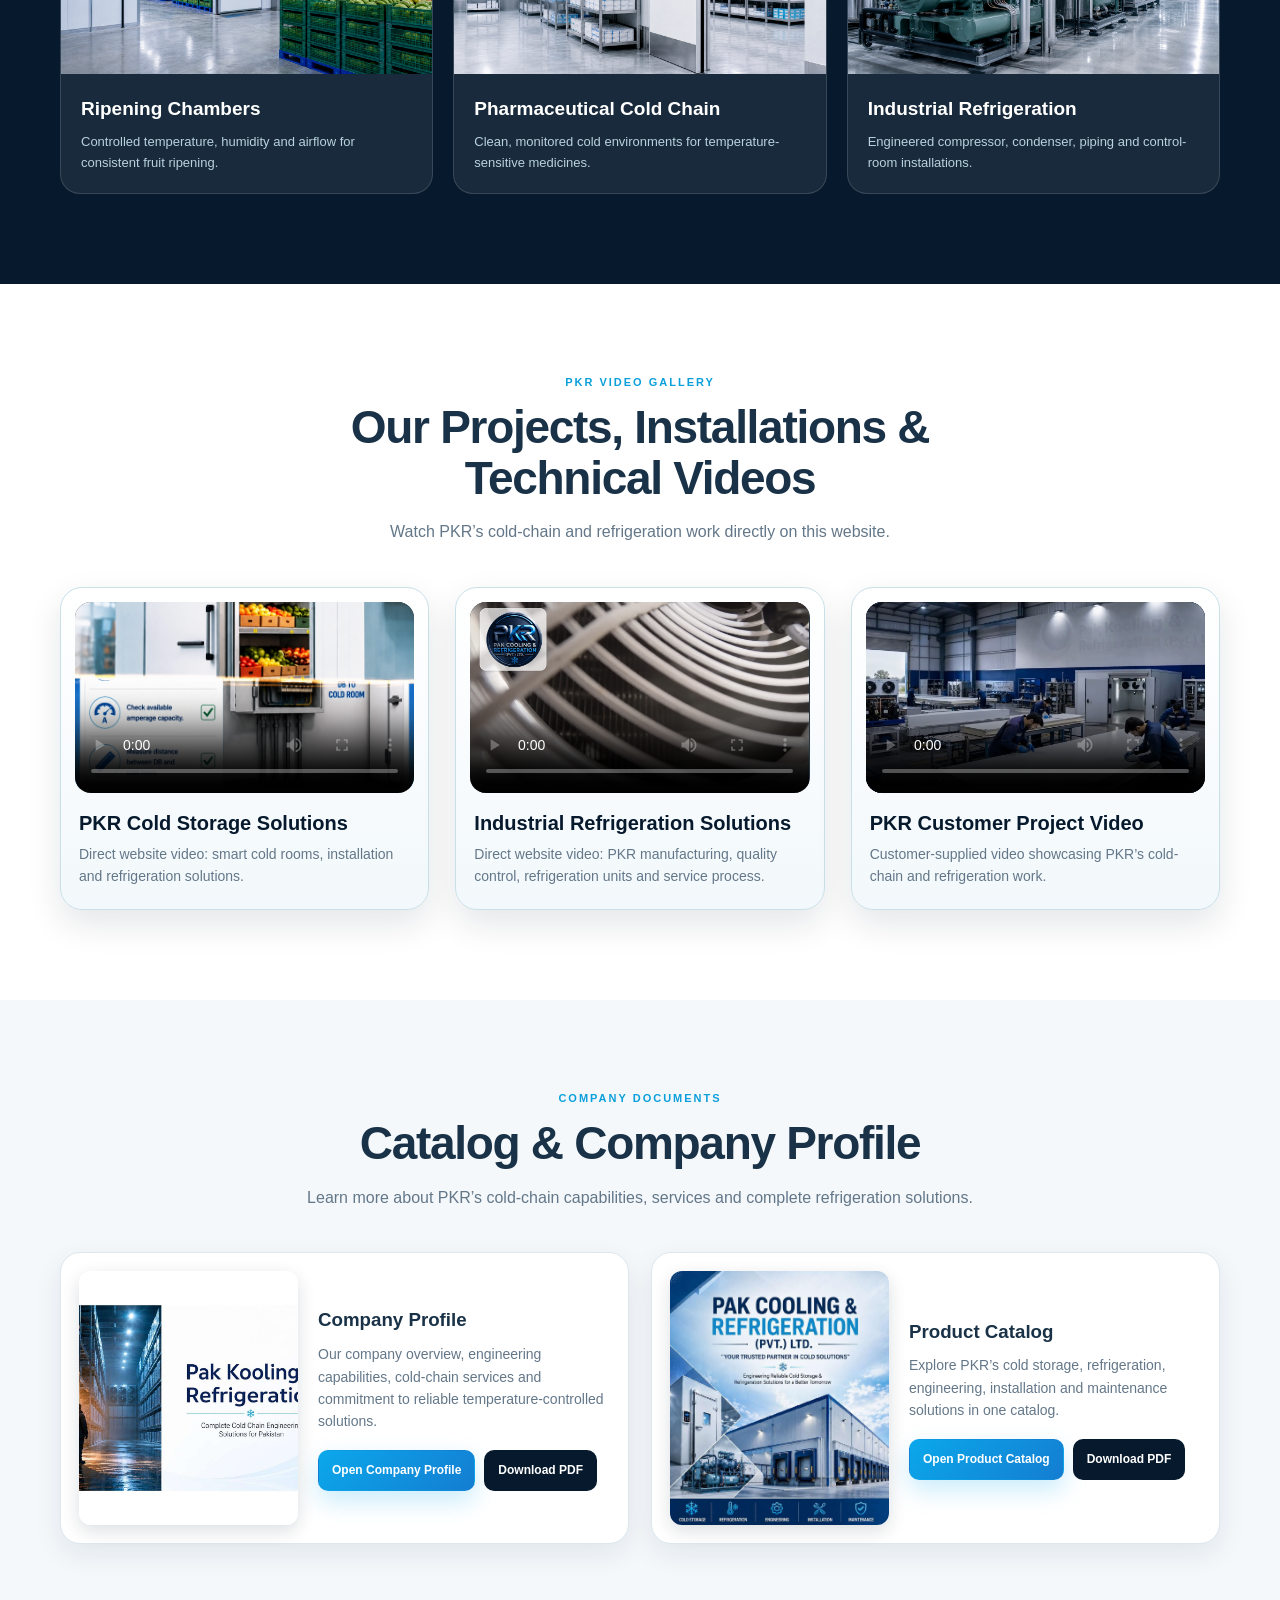
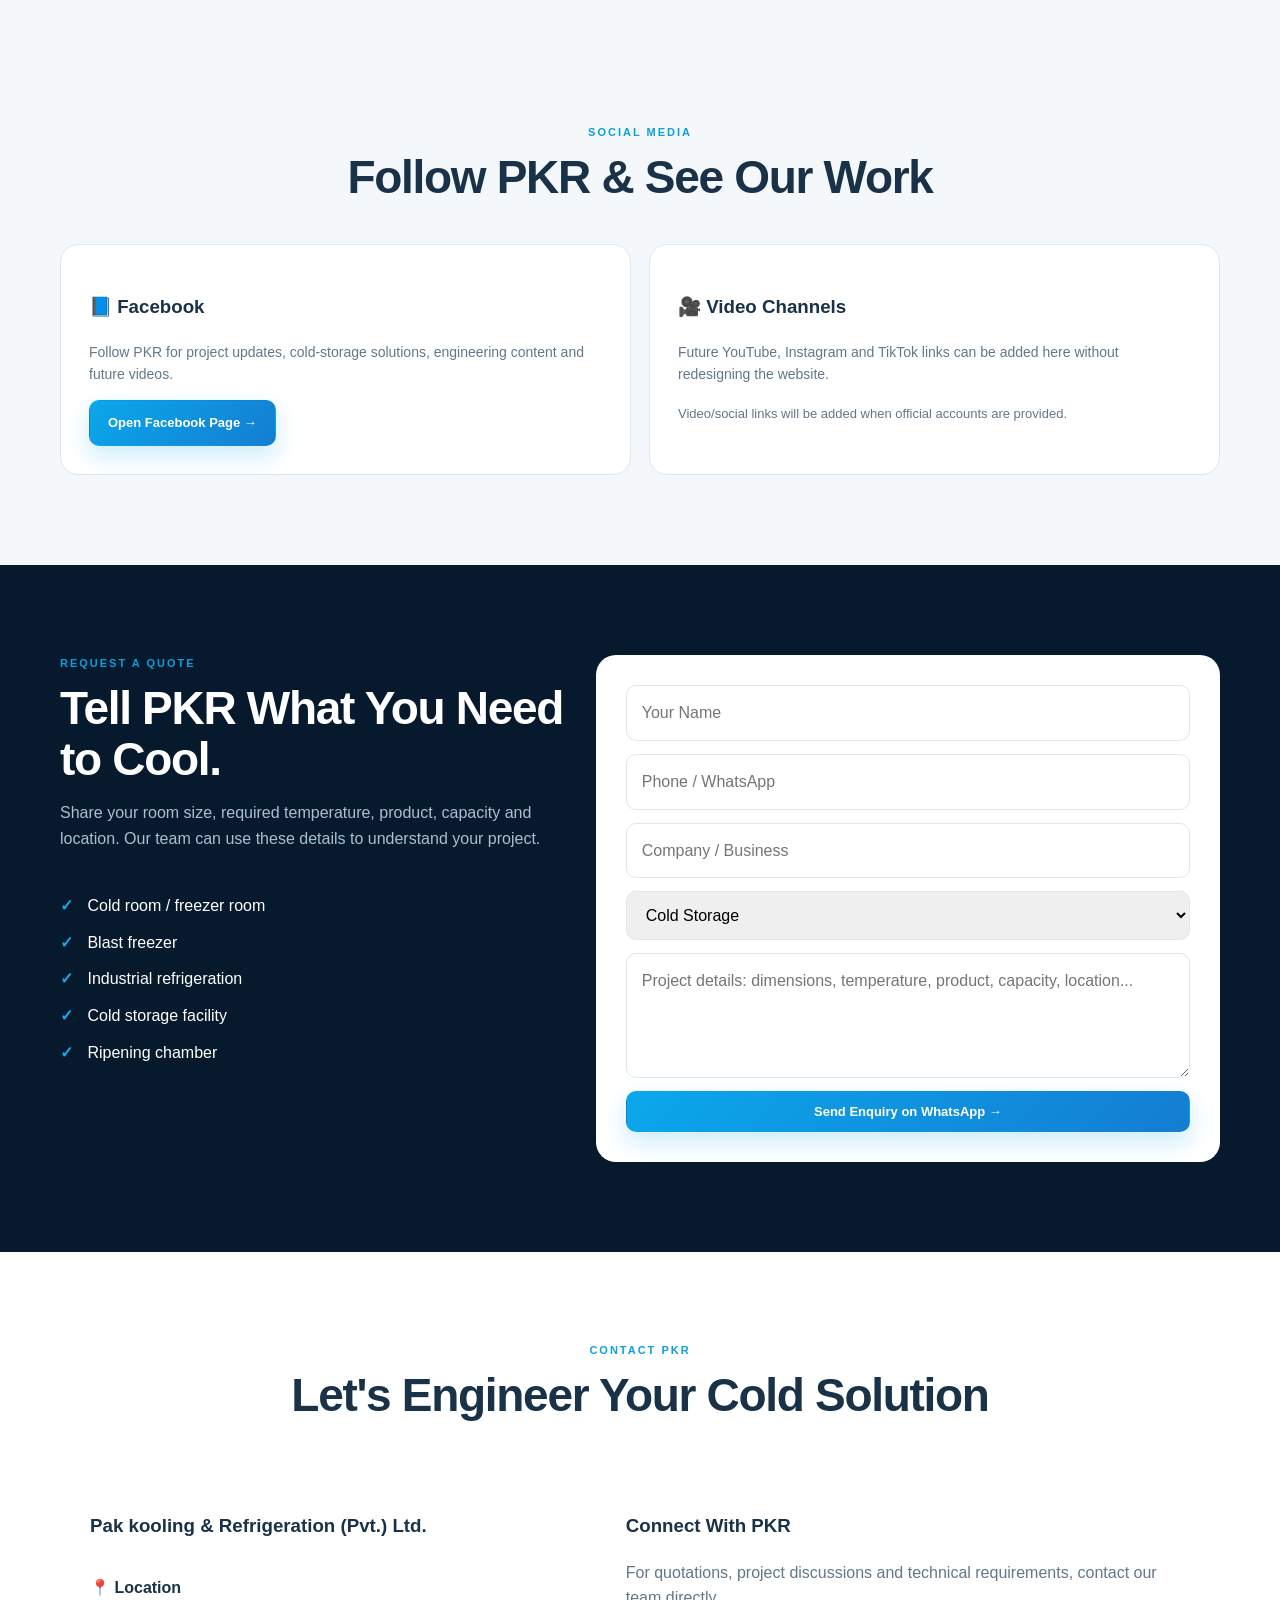
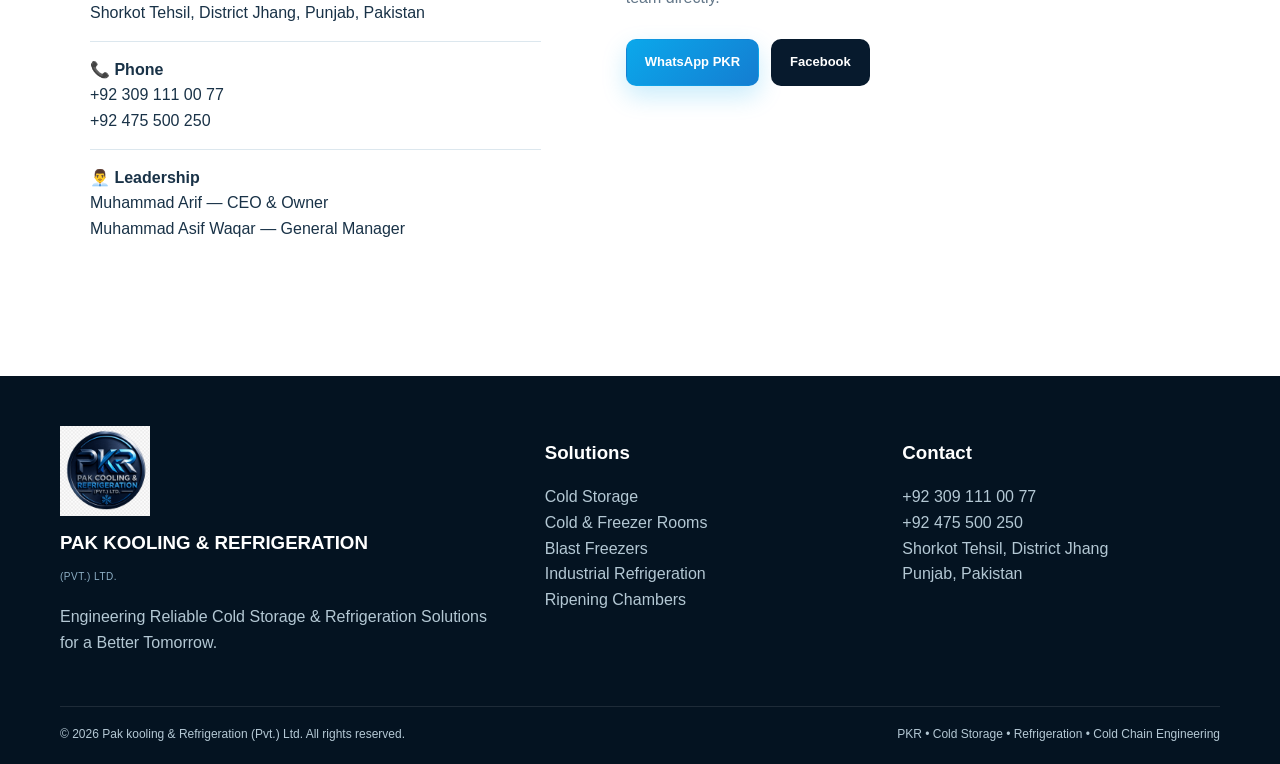
==== commit 383f6500: "Add Google Search Console verification" ====
--- a/index.html
+++ b/index.html
@@ -6,25 +6,71 @@
 
 <meta name="viewport" content="width=device-width, initial-scale=1.0">
 
-<title>Pak kooling & Refrigeration (Pvt.) Ltd. | Cold Storage & Refrigeration Pakistan</title>
-
-<meta name="description" content="Pak kooling & Refrigeration (Pvt.) Ltd. provides complete cold storage, cold rooms, blast freezers, industrial refrigeration and cold-chain engineering solutions across Pakistan.">
-
-<meta name="keywords" content="Cold Storage Pakistan, Cold Room Pakistan, Industrial Refrigeration Pakistan, Cold Chain Solutions Pakistan, Blast Freezer Pakistan, Refrigeration Company Pakistan, Freezer Room Pakistan, Cold Storage Engineering, Ripening Chamber Pakistan, Pharmaceutical Cold Storage">
+<title>PKR Cold Storage & Refrigeration Company Pakistan</title>
+
+<meta name="description" content="PKR provides cold storage, cold rooms, blast freezers, industrial refrigeration and cold-chain engineering across Pakistan, from design to installation.">
+
+<meta name="keywords" content="cold storage Pakistan, cold room Pakistan, industrial refrigeration Pakistan, blast freezer Pakistan, refrigeration company Pakistan, cold chain solutions Pakistan, ripening chamber Pakistan, pharmaceutical cold storage Pakistan">
 
 <meta name="author" content="Pak kooling & Refrigeration (Pvt.) Ltd.">
 
 <meta name="robots" content="index, follow">
 
+<meta name="google-site-verification" content="Fo1oL_t-FXHiBvfTry2Zo5D5LBtWi_zLu3vZrsni-KM">
+
+<link rel="canonical" href="https://pkr-website.pages.dev/">
+
 <meta property="og:title" content="Pak kooling & Refrigeration (Pvt.) Ltd.">
 
 <meta property="og:description" content="Engineering Reliable Cold Storage & Refrigeration Solutions for a Better Tomorrow">
 
 <meta property="og:type" content="website">
 
+<meta property="og:url" content="https://pkr-website.pages.dev/">
+
+<meta property="og:site_name" content="Pak kooling & Refrigeration (Pvt.) Ltd.">
+
+<meta property="og:image" content="https://pkr-website.pages.dev/assets/rp-group-food-farming-showcase.png">
+
+<meta property="og:image:alt" content="RP Group of Companies food, farming and cold-chain showcase">
+
+<meta name="twitter:card" content="summary_large_image">
+
+<meta name="twitter:title" content="PKR Cold Storage & Refrigeration Company Pakistan">
+
+<meta name="twitter:description" content="Cold storage, cold rooms, blast freezers and industrial refrigeration engineering across Pakistan.">
+
+<meta name="twitter:image" content="https://pkr-website.pages.dev/assets/rp-group-food-farming-showcase.png">
+
 <meta name="theme-color" content="#071a2d">
 
 <link rel="icon" type="image/png" href="LOGO.png">
+
+<script type="application/ld+json">
+{
+  "@context":"https://schema.org",
+  "@type":"LocalBusiness",
+  "@id":"https://pkr-website.pages.dev/#business",
+  "name":"Pak kooling & Refrigeration (Pvt.) Ltd.",
+  "url":"https://pkr-website.pages.dev/",
+  "logo":"https://pkr-website.pages.dev/LOGO.png",
+  "image":"https://pkr-website.pages.dev/assets/rp-group-food-farming-showcase.png",
+  "description":"Cold storage, cold rooms, blast freezers, industrial refrigeration and cold-chain engineering across Pakistan.",
+  "telephone":"+92 309 111 00 77",
+  "email":"contactus.pkr@gmail.com",
+  "priceRange":"$$",
+  "areaServed":"Pakistan",
+  "address":{"@type":"PostalAddress","addressLocality":"Shorkot","addressRegion":"Punjab","addressCountry":"PK"},
+  "sameAs":["https://www.facebook.com/profile.php?id=61593010719325"],
+  "hasOfferCatalog":{"@type":"OfferCatalog","name":"PKR Refrigeration Services","itemListElement":[
+    {"@type":"Offer","itemOffered":{"@type":"Service","name":"Cold Storage Design and Installation"}},
+    {"@type":"Offer","itemOffered":{"@type":"Service","name":"Cold Room and Freezer Room Installation"}},
+    {"@type":"Offer","itemOffered":{"@type":"Service","name":"Blast Freezer Systems"}},
+    {"@type":"Offer","itemOffered":{"@type":"Service","name":"Industrial Refrigeration Engineering"}},
+    {"@type":"Offer","itemOffered":{"@type":"Service","name":"Ripening Chambers and Pharmaceutical Cold Chain"}}
+  ]}
+}
+</script>
 
 <style>
 
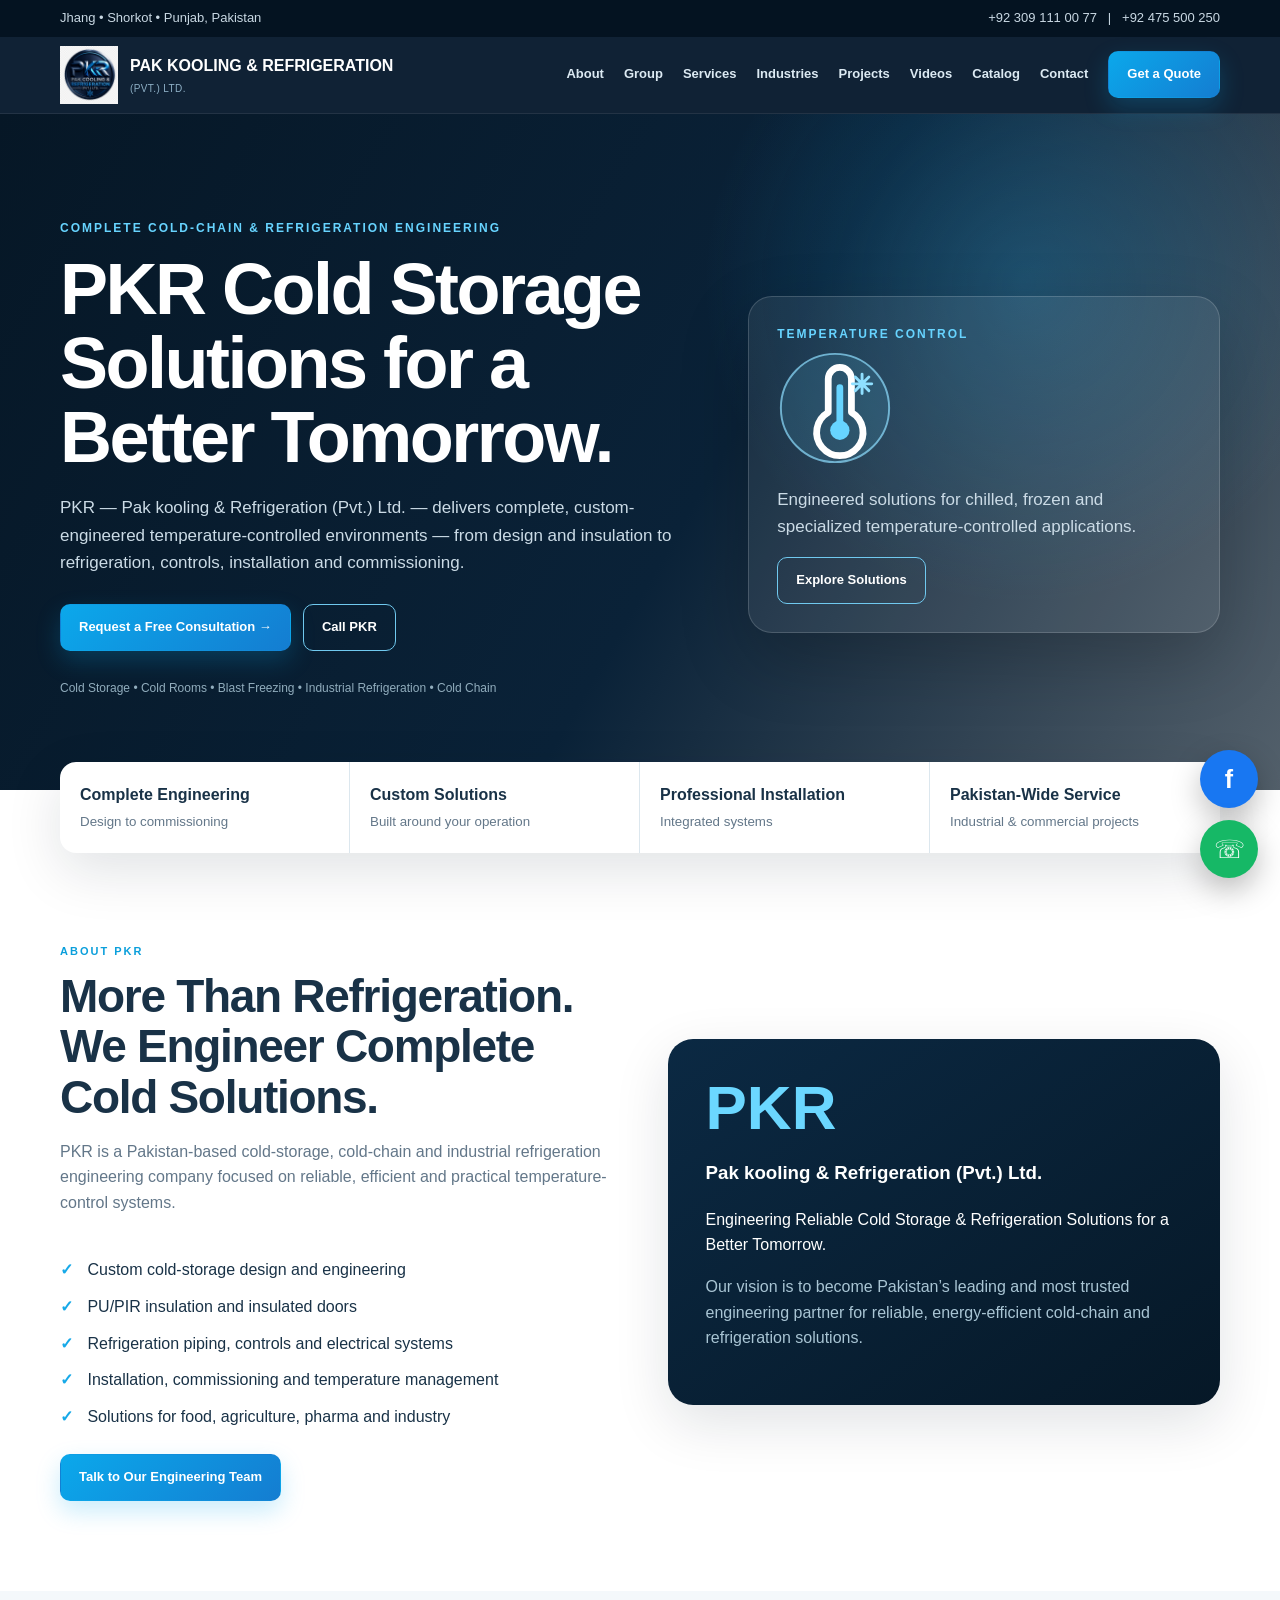
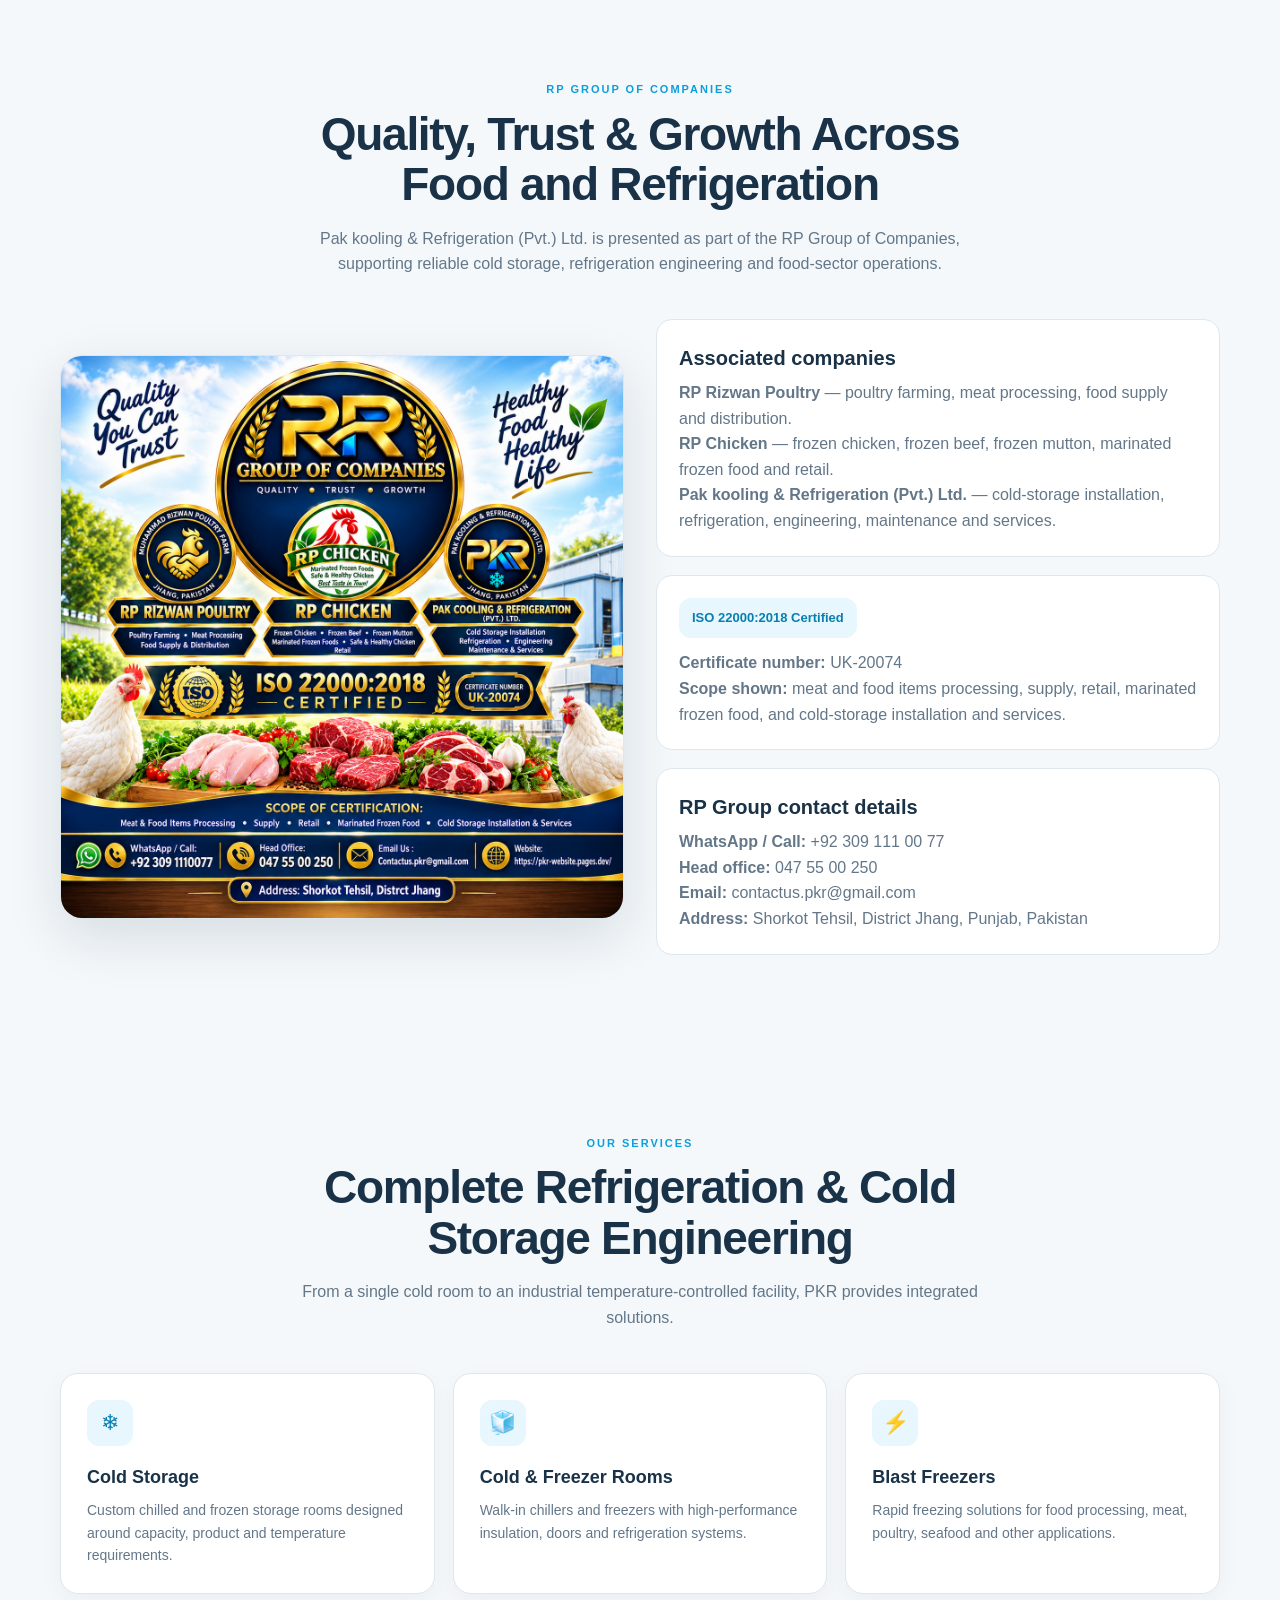
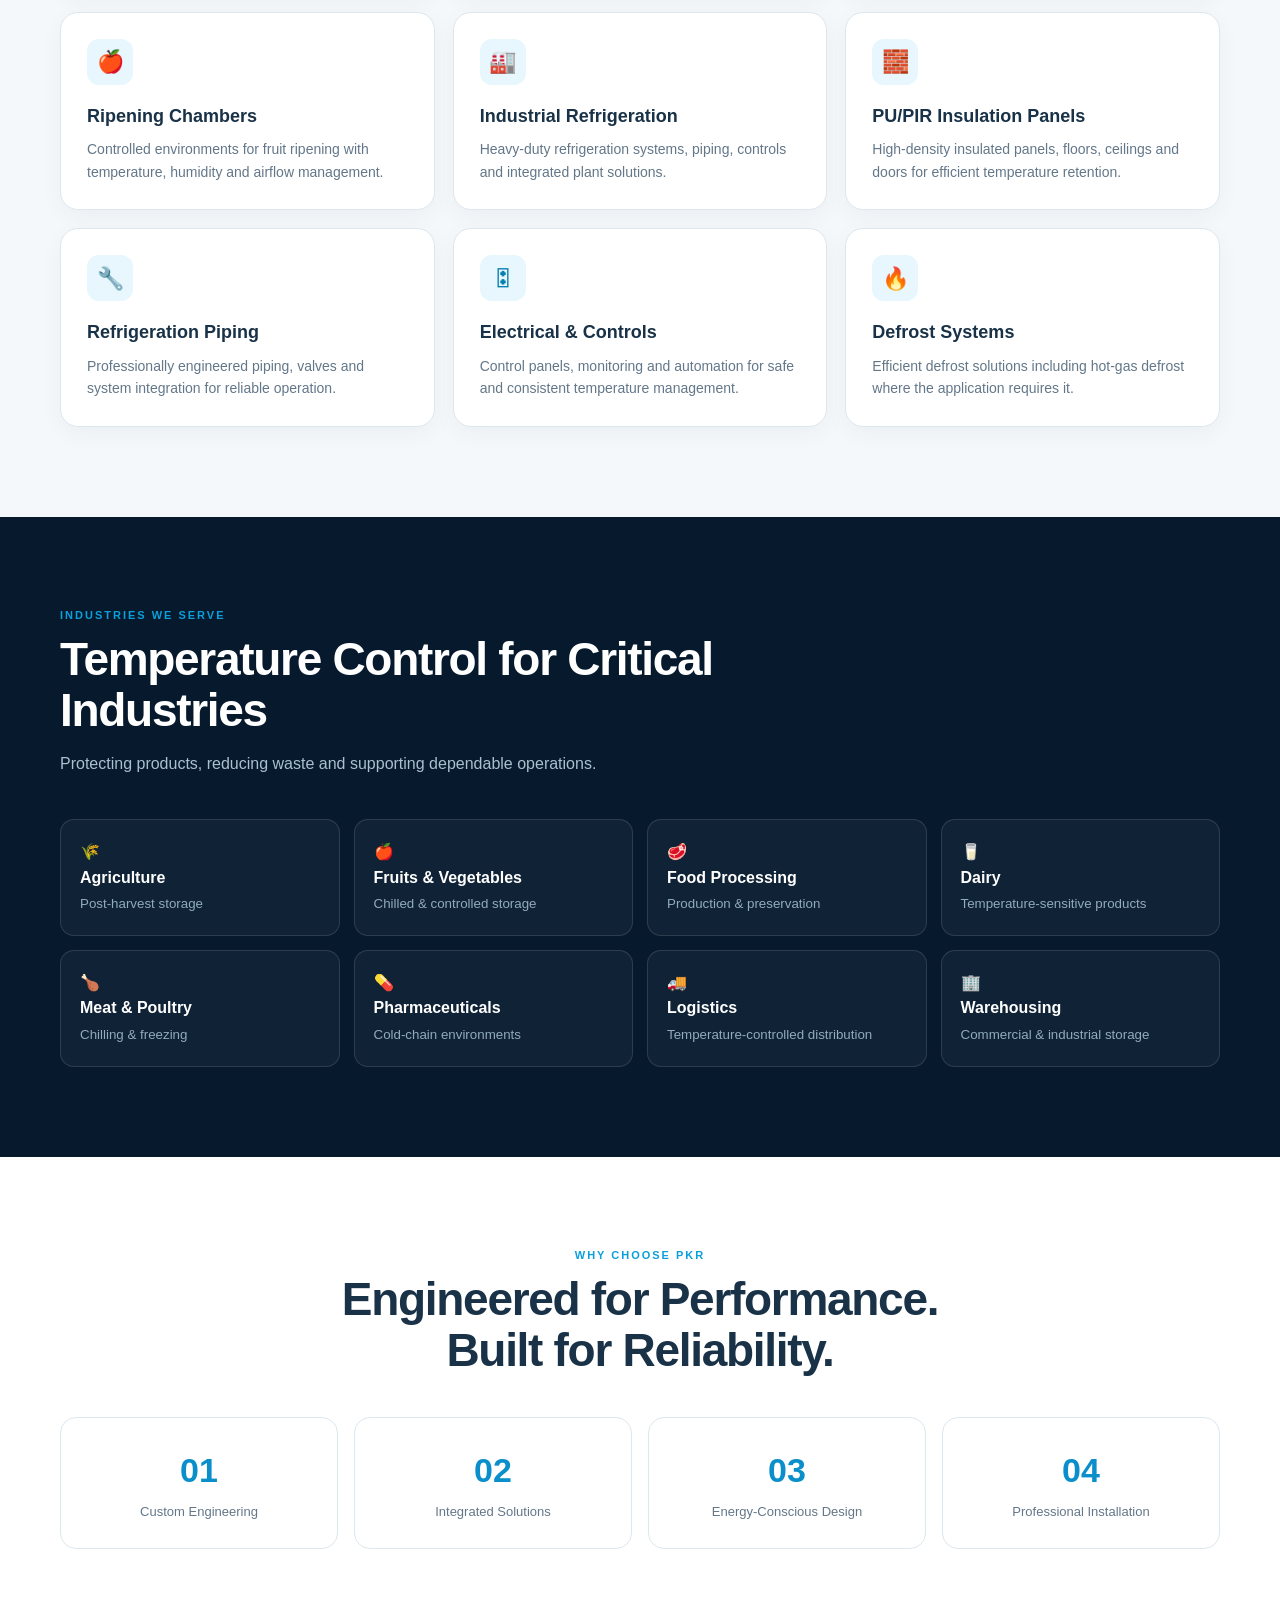
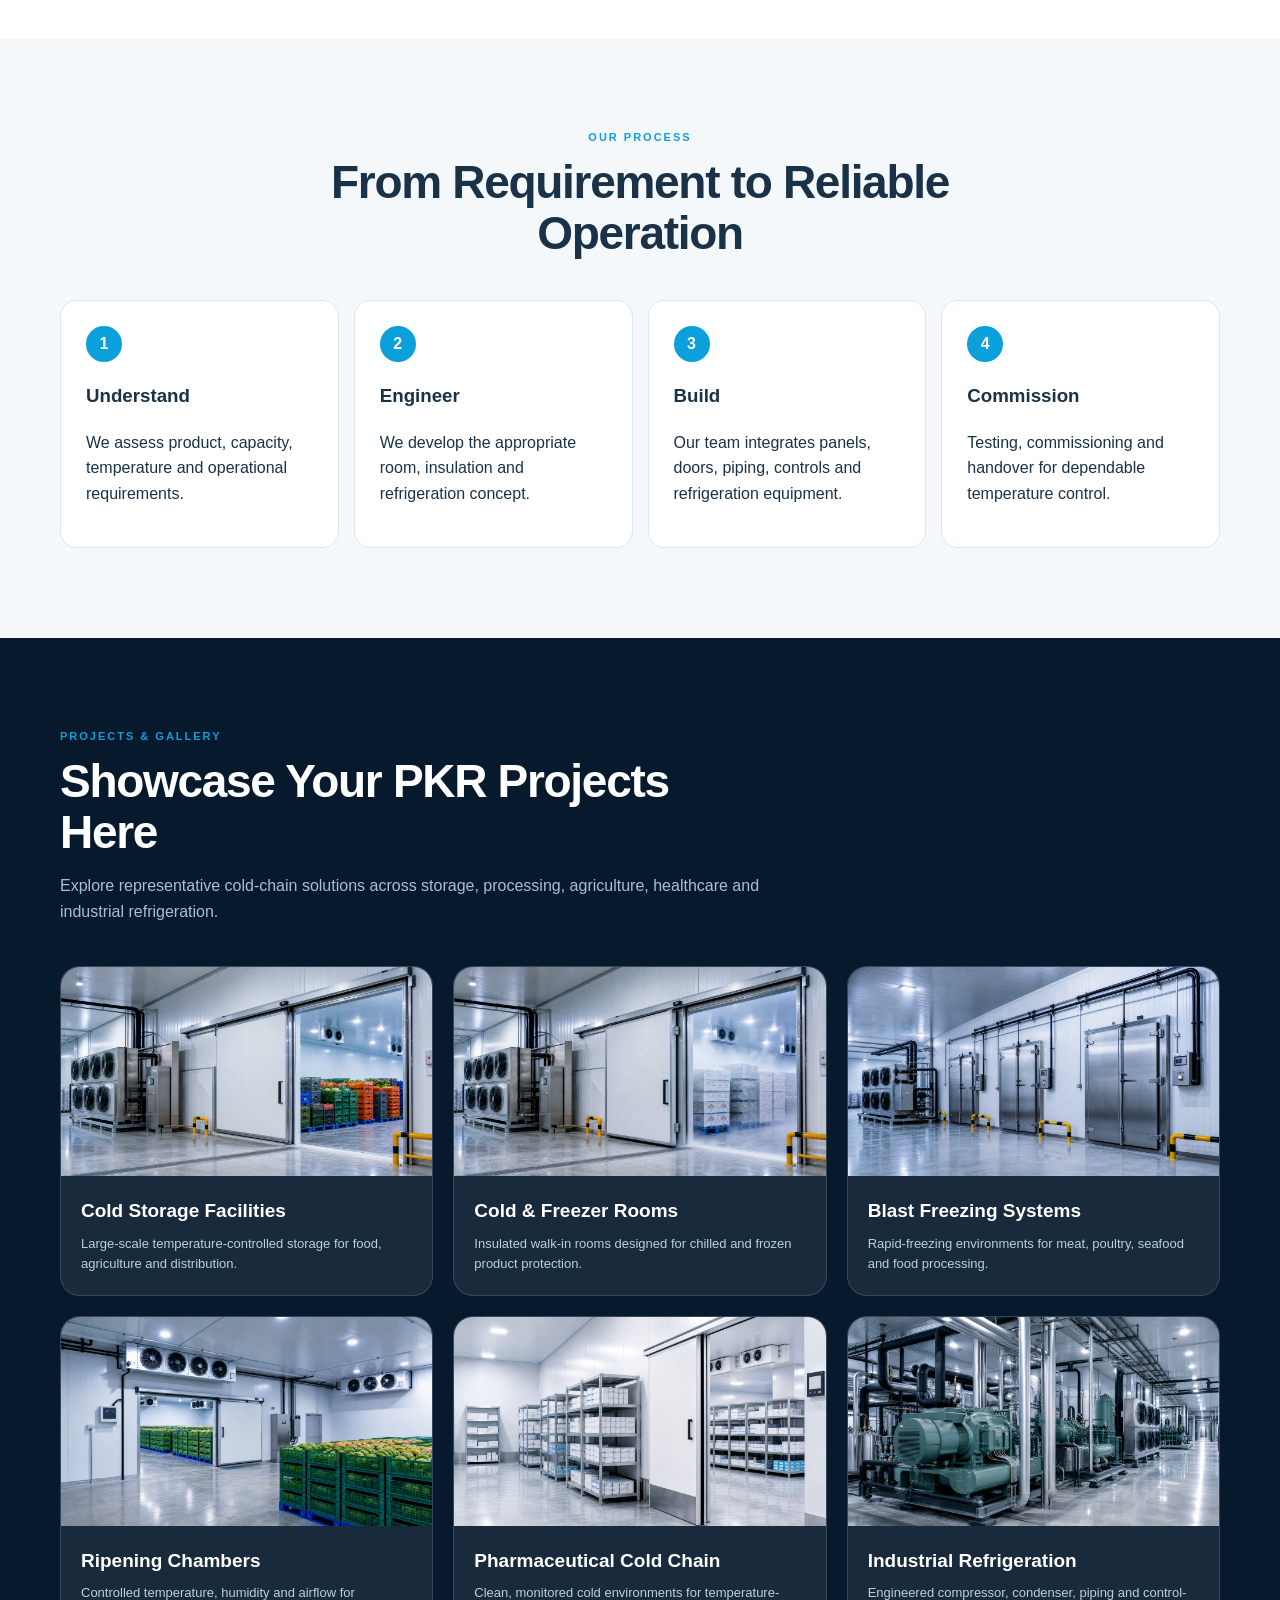
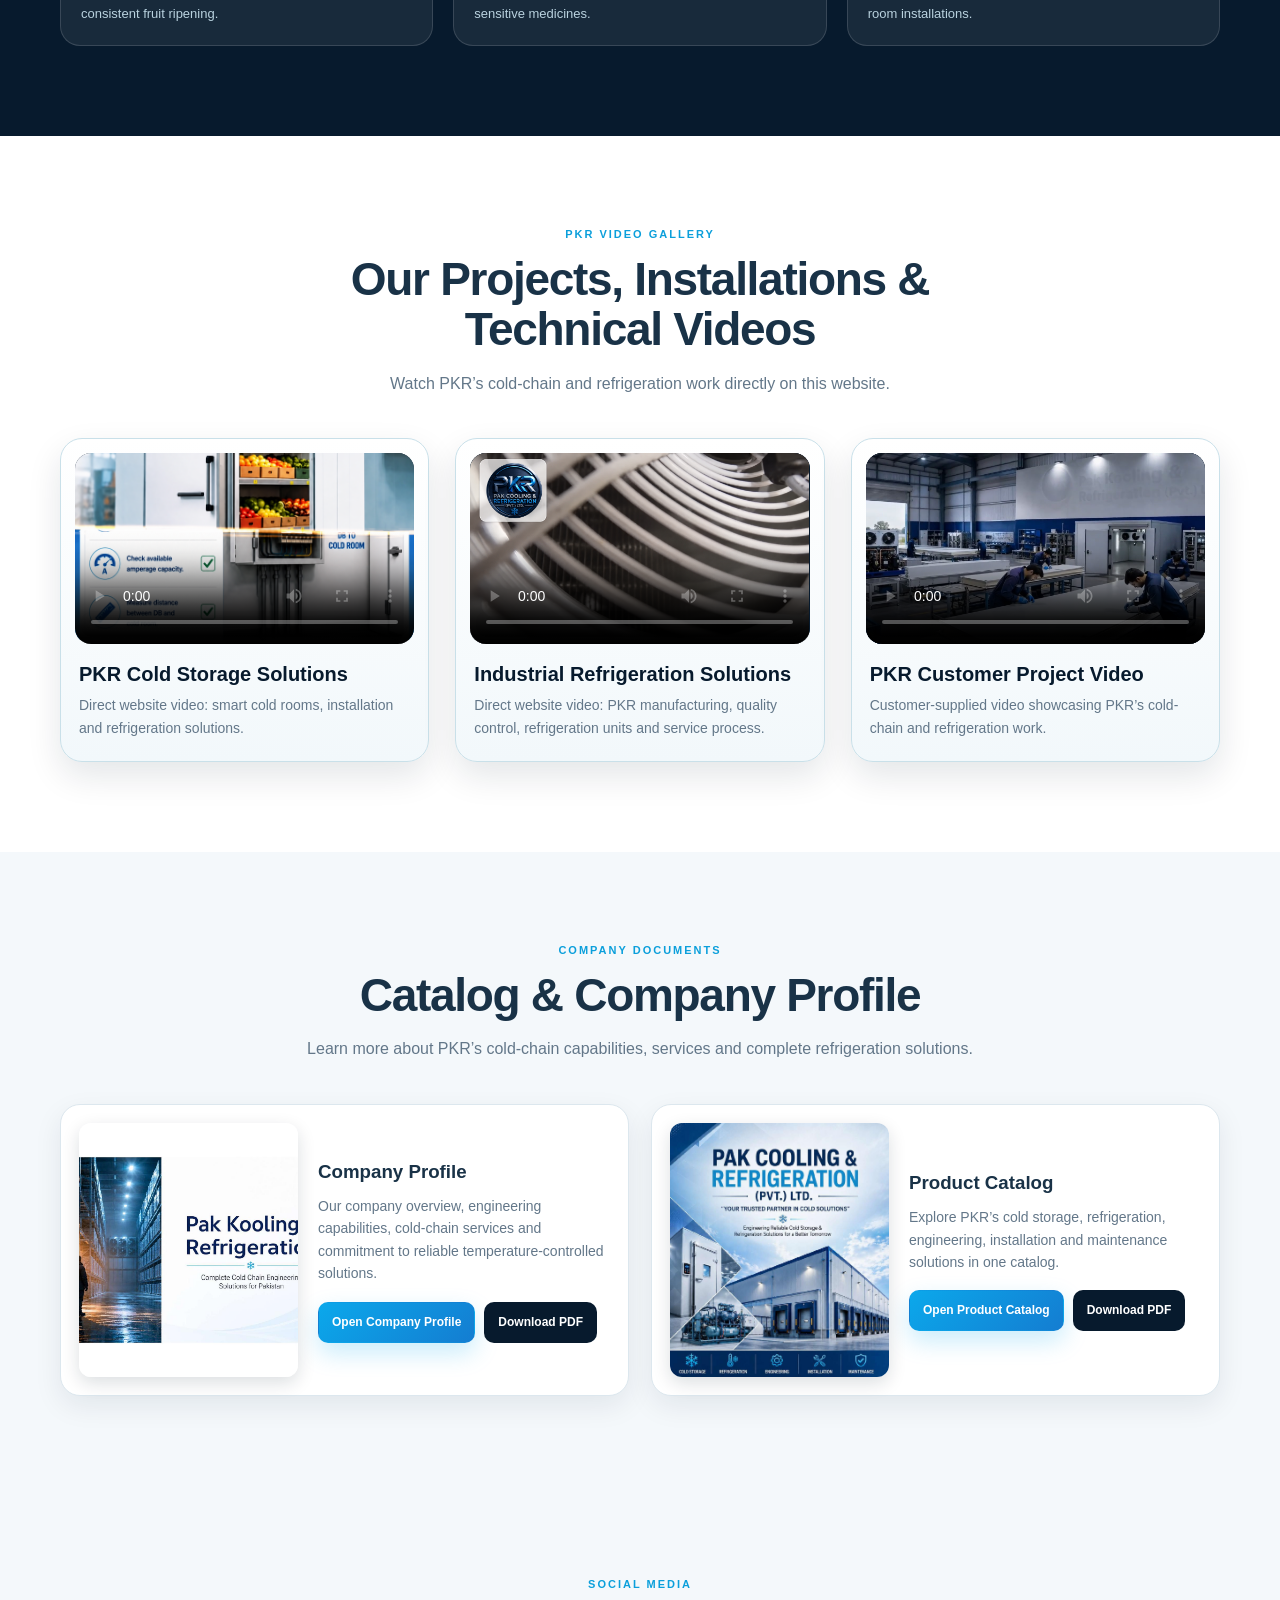
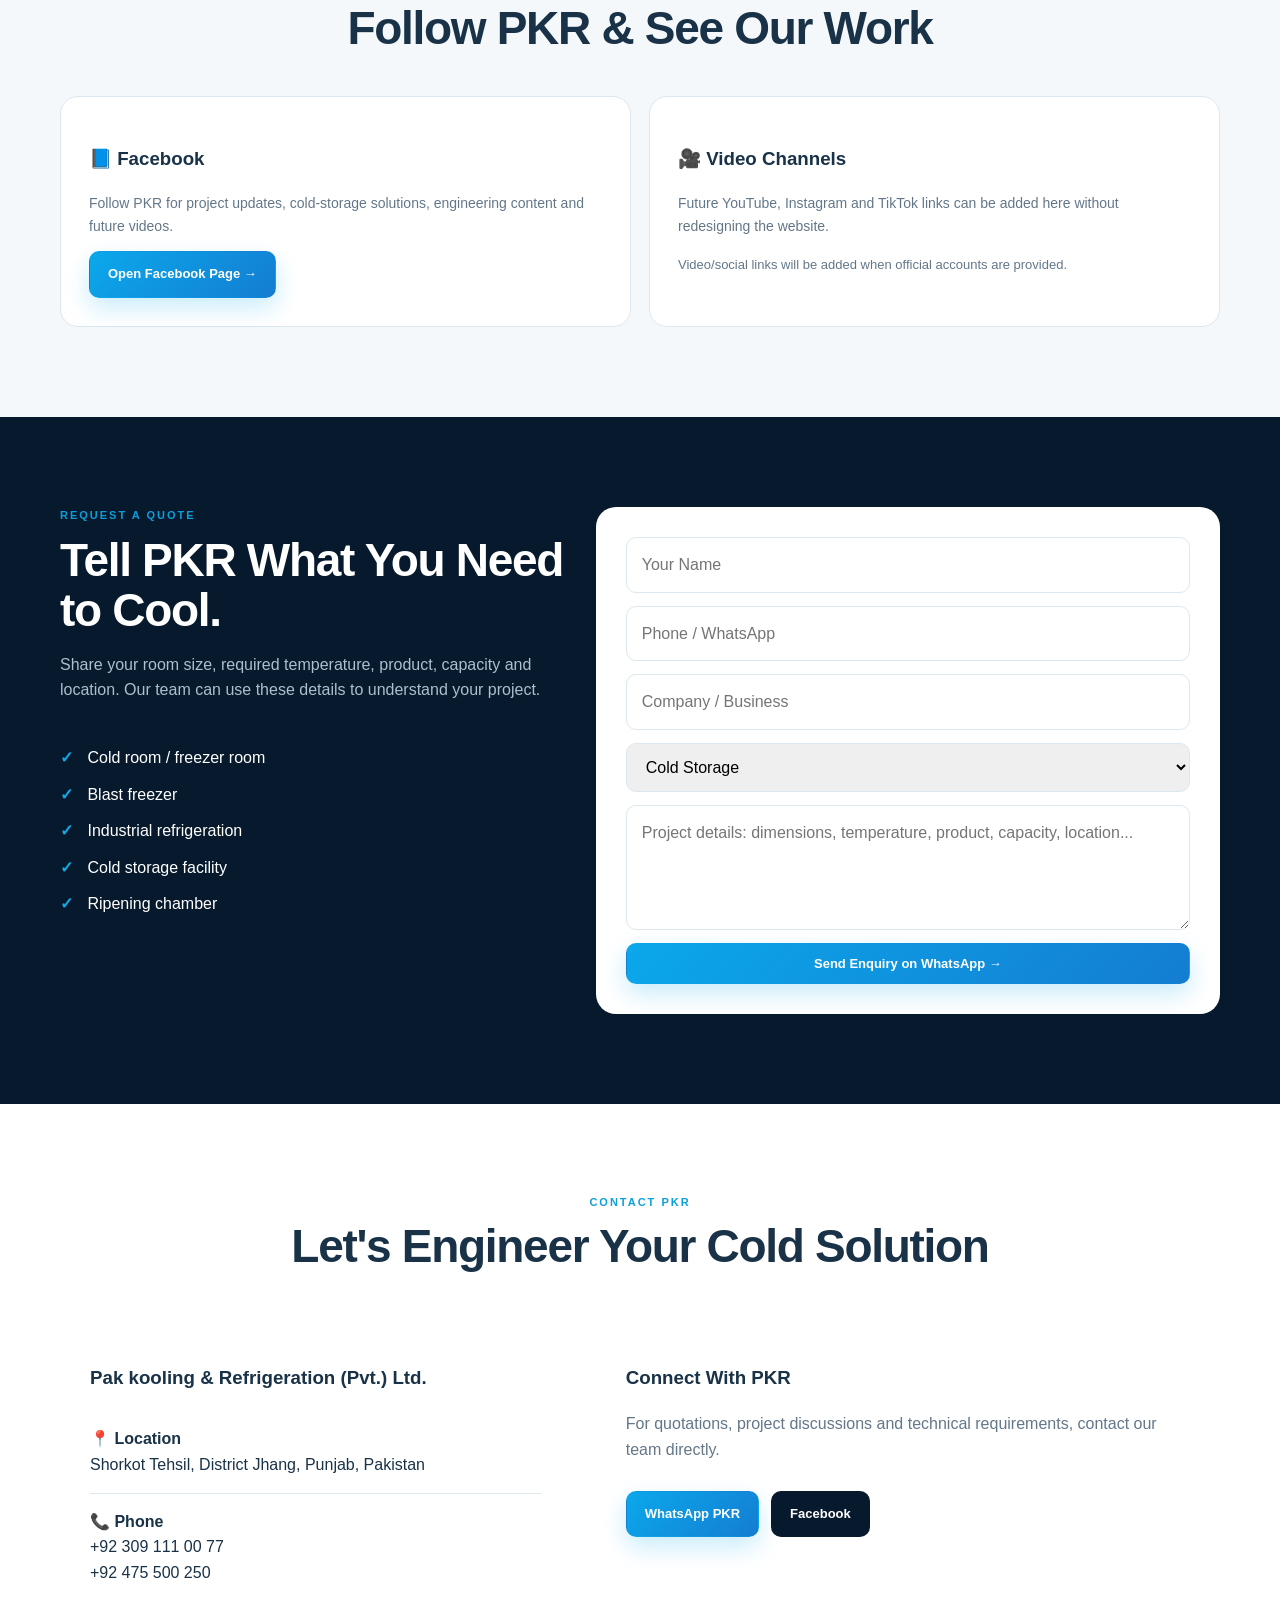
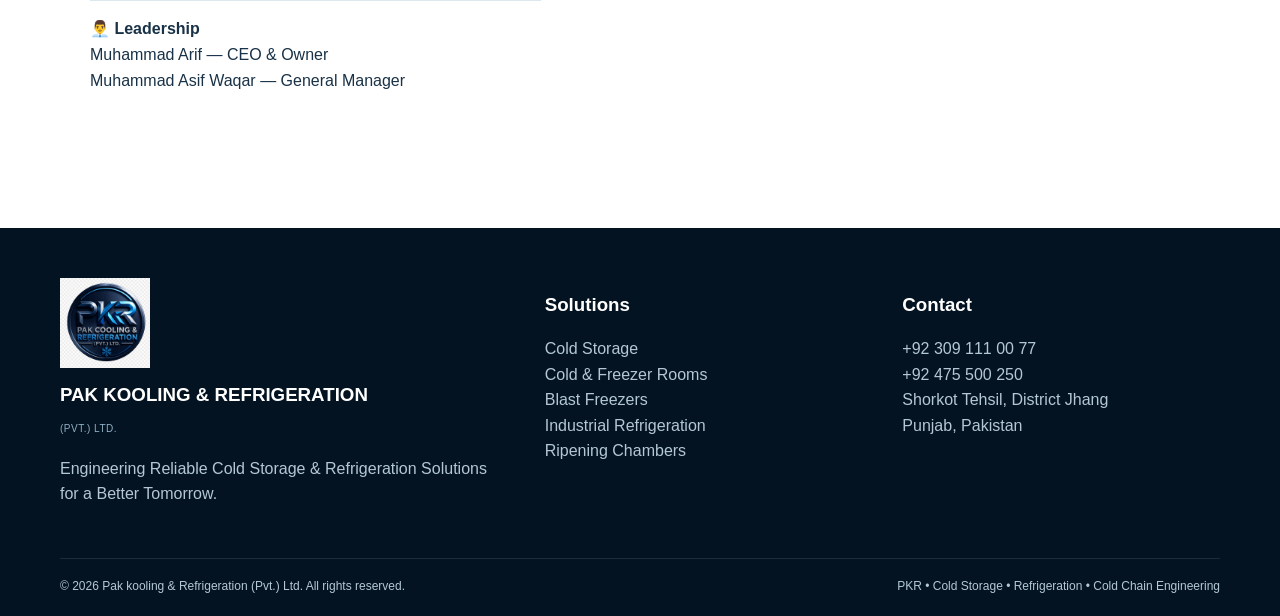
==== commit 6e1788de: "Strengthen PKR brand search signals" ====
--- a/index.html
+++ b/index.html
@@ -6,11 +6,11 @@
 
 <meta name="viewport" content="width=device-width, initial-scale=1.0">
 
-<title>PKR Cold Storage & Refrigeration Company Pakistan</title>
-
-<meta name="description" content="PKR provides cold storage, cold rooms, blast freezers, industrial refrigeration and cold-chain engineering across Pakistan, from design to installation.">
-
-<meta name="keywords" content="cold storage Pakistan, cold room Pakistan, industrial refrigeration Pakistan, blast freezer Pakistan, refrigeration company Pakistan, cold chain solutions Pakistan, ripening chamber Pakistan, pharmaceutical cold storage Pakistan">
+<title>PKR Pakistan | Cold Storage & Refrigeration Company</title>
+
+<meta name="description" content="PKR Pakistan, also known as Pak kooling & Refrigeration, provides cold storage, cold rooms, blast freezers and industrial refrigeration across Pakistan.">
+
+<meta name="keywords" content="PKR, PKR Pakistan, PKR cold storage, PKR refrigeration, Pak Kooling Refrigeration, Pak Kooling Pakistan, PKR Shorkot, PKR Jhang, cold storage Pakistan, cold room Pakistan, industrial refrigeration Pakistan, blast freezer Pakistan, refrigeration company Pakistan, cold chain solutions Pakistan, ripening chamber Pakistan, pharmaceutical cold storage Pakistan">
 
 <meta name="author" content="Pak kooling & Refrigeration (Pvt.) Ltd.">
 
@@ -20,7 +20,7 @@
 
 <link rel="canonical" href="https://pkr-website.pages.dev/">
 
-<meta property="og:title" content="Pak kooling & Refrigeration (Pvt.) Ltd.">
+<meta property="og:title" content="PKR Pakistan | Pak kooling & Refrigeration (Pvt.) Ltd.">
 
 <meta property="og:description" content="Engineering Reliable Cold Storage & Refrigeration Solutions for a Better Tomorrow">
 
@@ -52,6 +52,7 @@
   "@type":"LocalBusiness",
   "@id":"https://pkr-website.pages.dev/#business",
   "name":"Pak kooling & Refrigeration (Pvt.) Ltd.",
+  "alternateName":["PKR","PKR Pakistan","PKR Cold Storage","Pak Kooling Refrigeration"],
   "url":"https://pkr-website.pages.dev/",
   "logo":"https://pkr-website.pages.dev/LOGO.png",
   "image":"https://pkr-website.pages.dev/assets/rp-group-food-farming-showcase.png",
@@ -1112,11 +1113,11 @@
 </div>
 
 <h1>
-Engineering Reliable Cold Storage Solutions for a Better Tomorrow.
+PKR Cold Storage Solutions for a Better Tomorrow.
 </h1>
 
 <p>
-Pak kooling & Refrigeration (Pvt.) Ltd. delivers complete,
+PKR — Pak kooling & Refrigeration (Pvt.) Ltd. — delivers complete,
 custom-engineered temperature-controlled environments —
 from design and insulation to refrigeration, controls,
 installation and commissioning.
